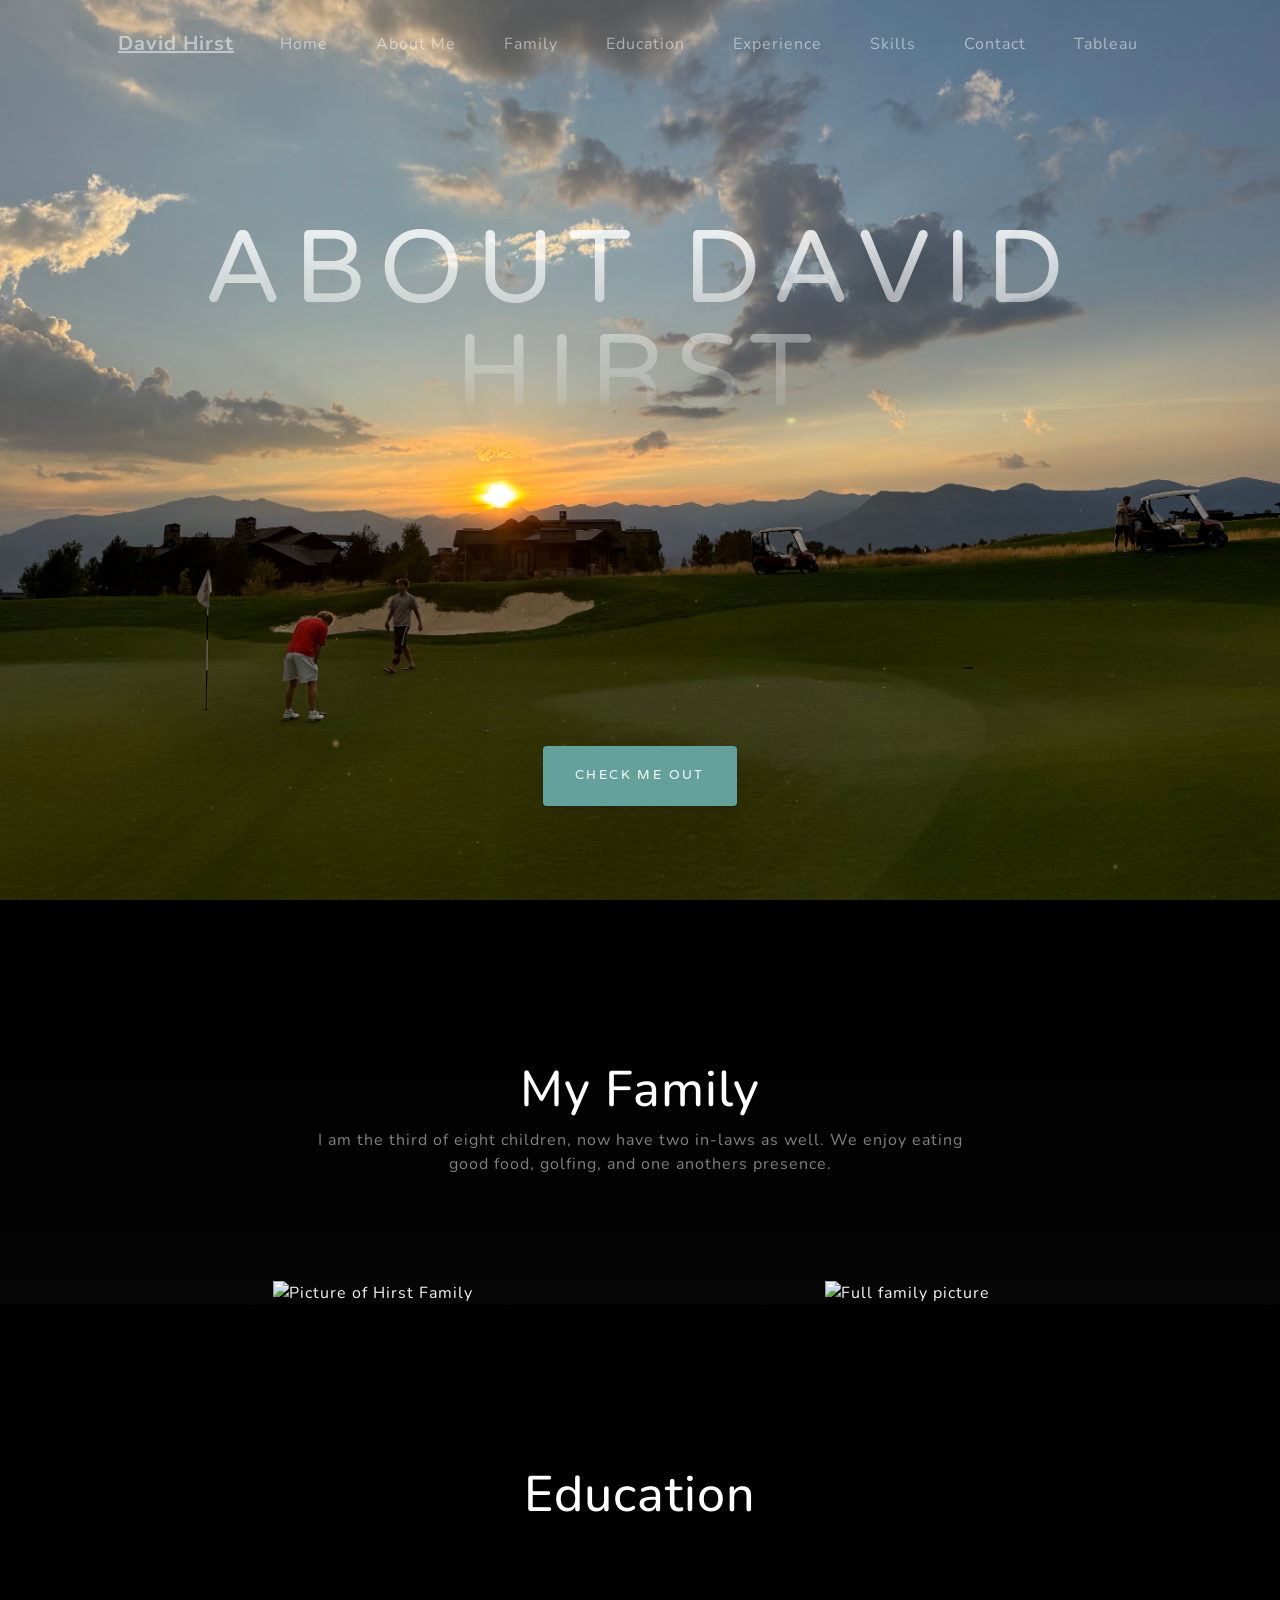
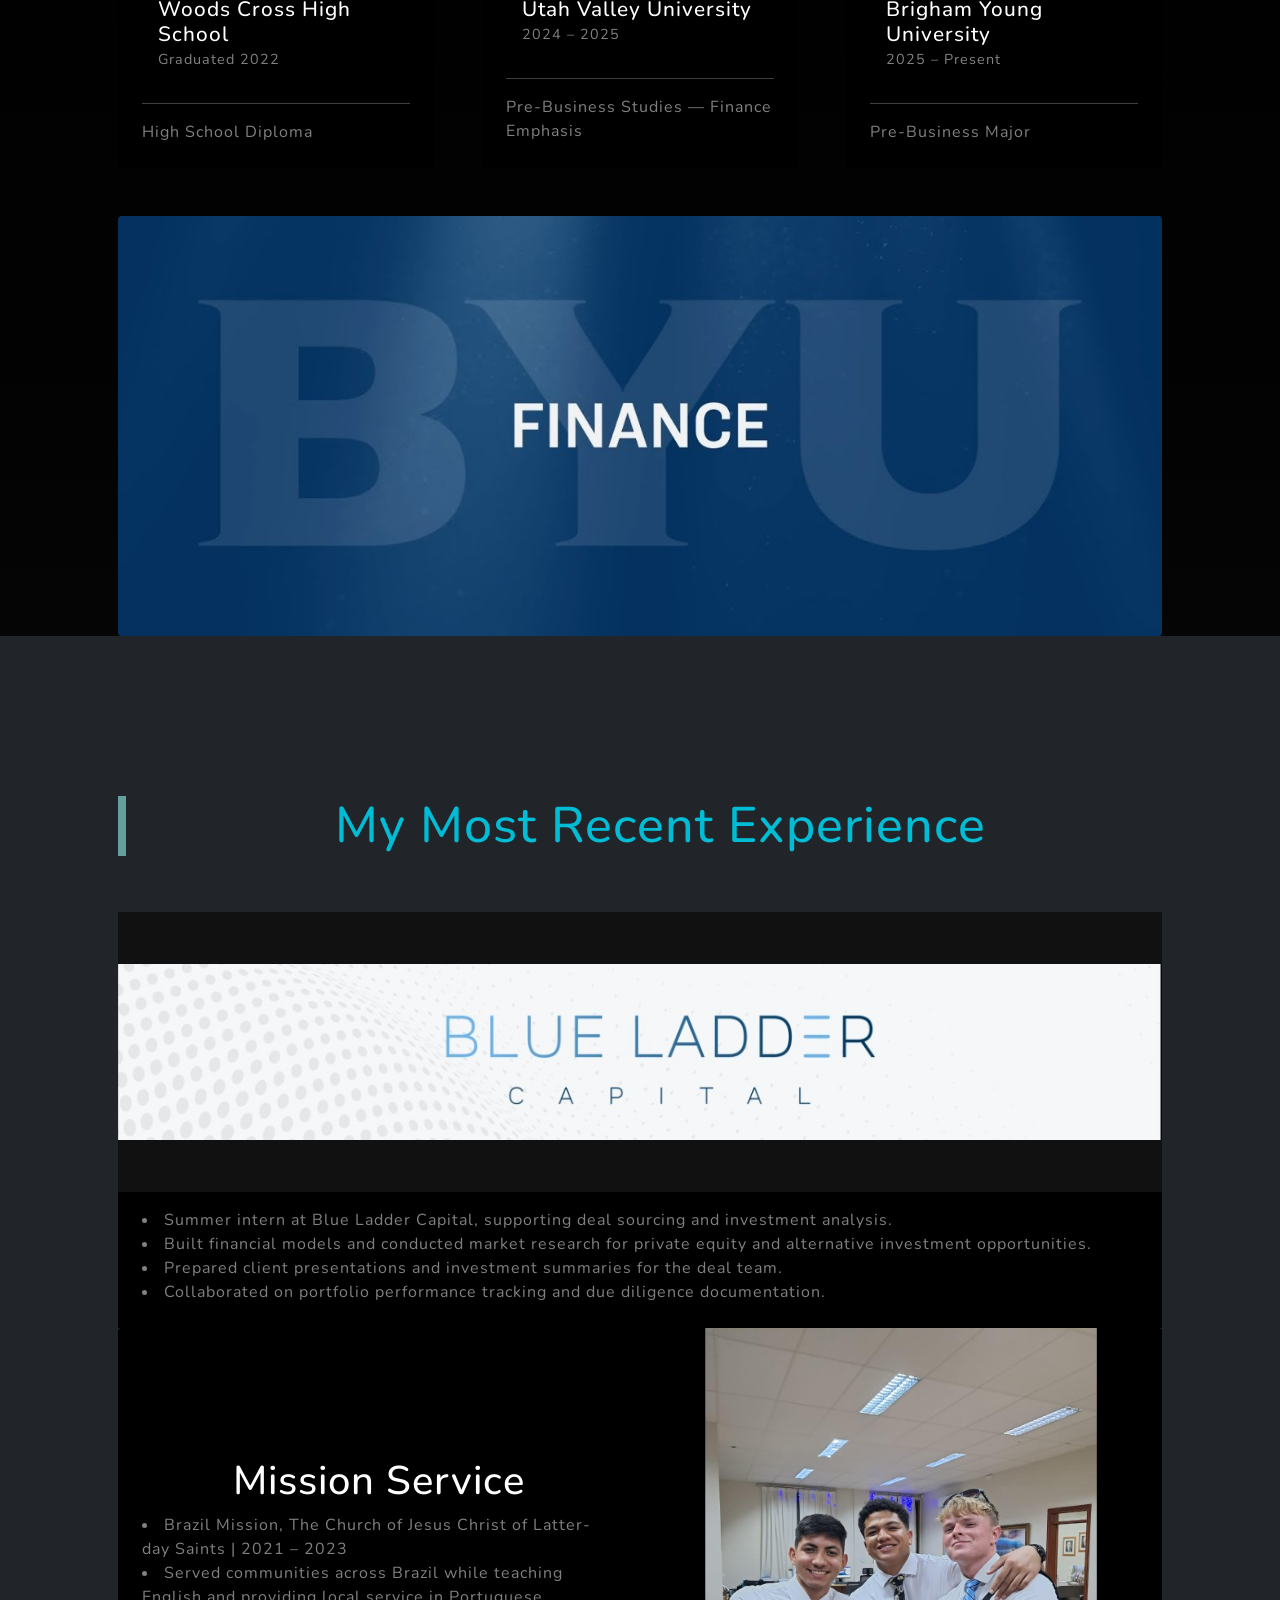
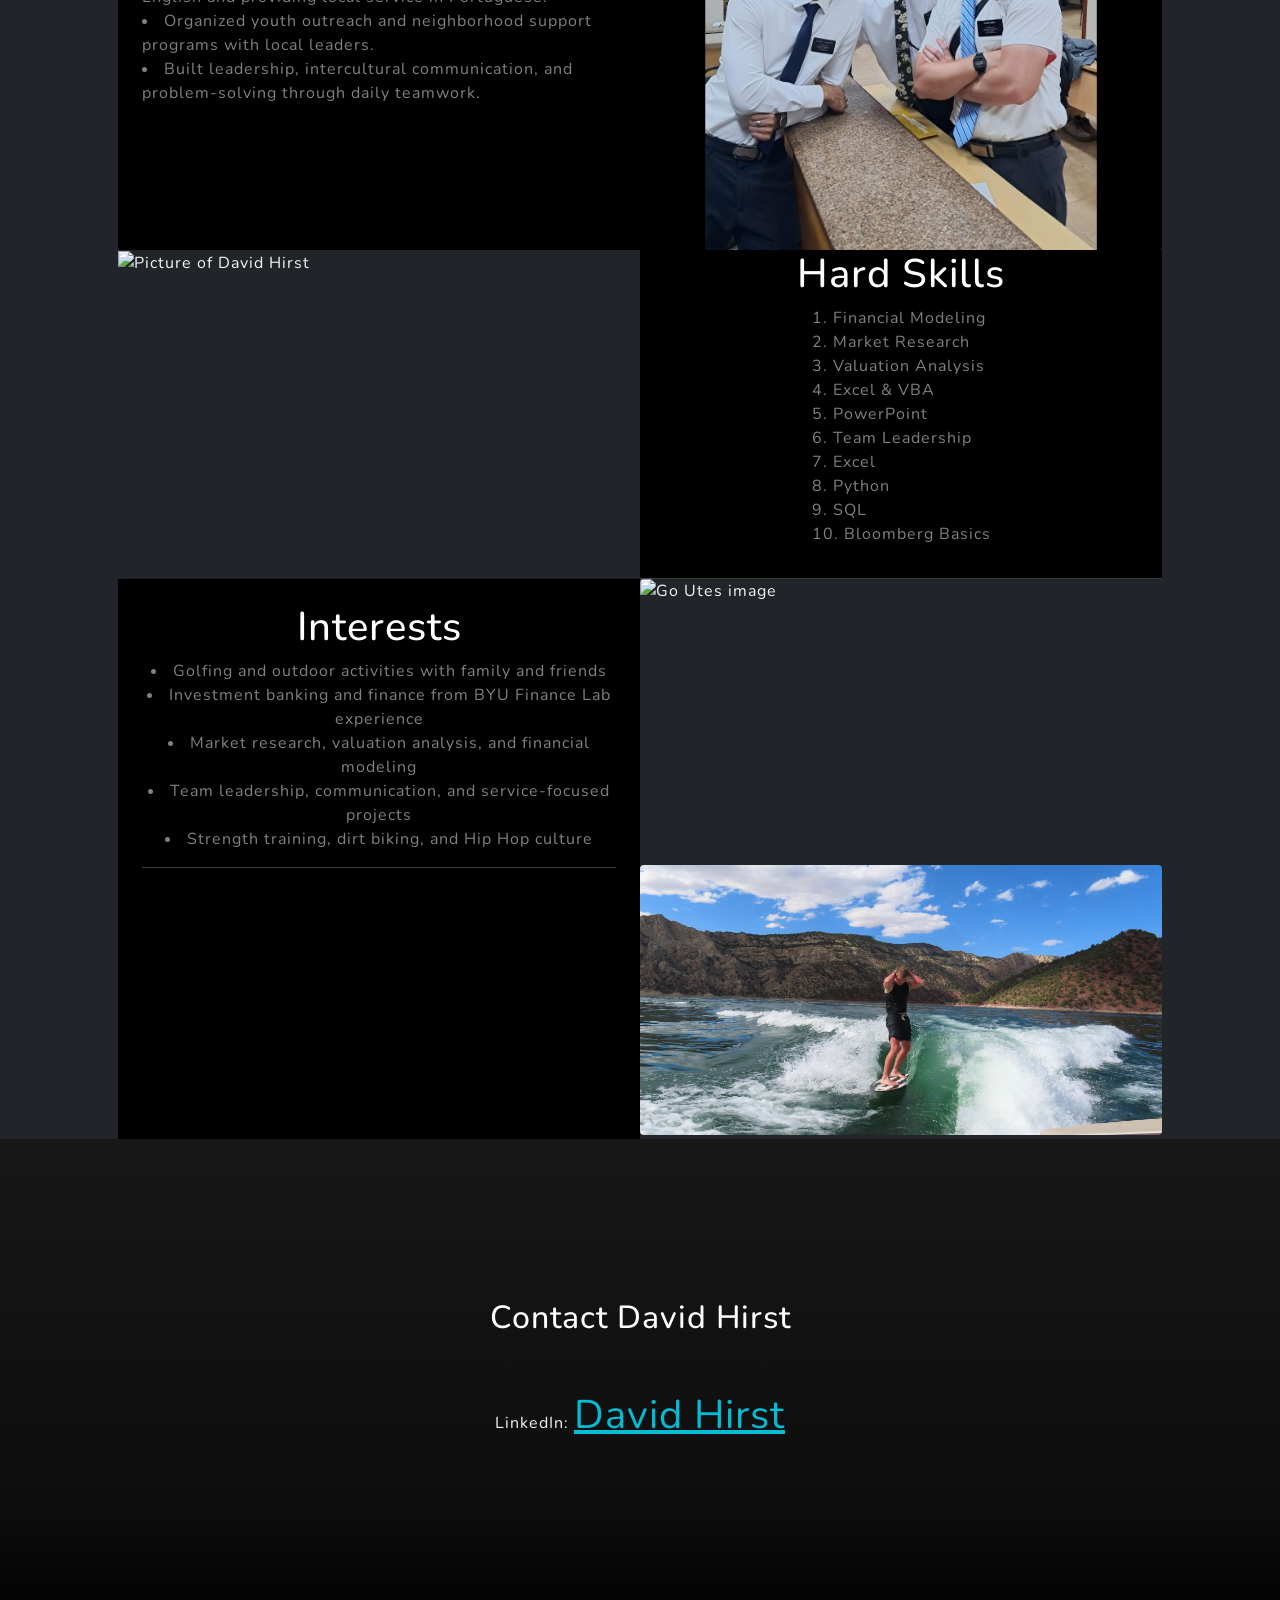
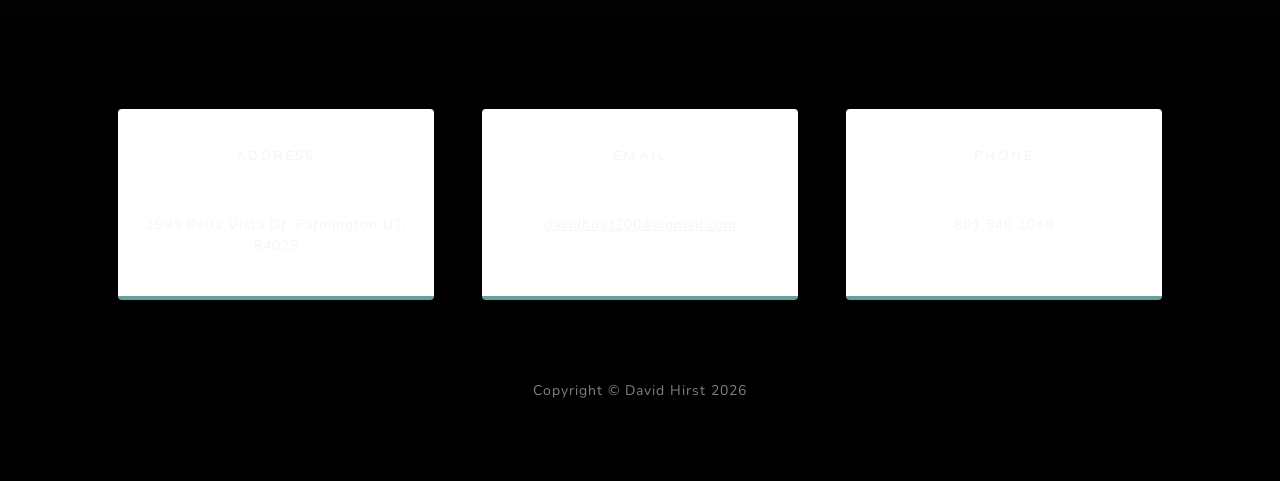
==== html/aboutme.html @ a711d941 "Remove BLC heading and tighten gap between image and text" ====
<!DOCTYPE html>
<!-- David Hirst 5:52 12/15/2023-->
<html lang="en">
    <head>
        <meta charset="utf-8" />
        <meta name="viewport" content="width=device-width, initial-scale=1, shrink-to-fit=no" />
        <meta name="description" content="" />
        <meta name="author" content="" />
        <title>David Hirst - About Me</title>
        <link rel="icon" type="image/x-icon" href="../assets/favicon.ico" />
        <!-- Font Awesome icons (free version)-->
        <script src="https://use.fontawesome.com/releases/v6.1.0/js/all.js" crossorigin="anonymous"></script>
        <!-- Google fonts-->
        <link href="https://fonts.googleapis.com/css?family=Varela+Round" rel="stylesheet" />
        <link href="https://fonts.googleapis.com/css?family=Nunito:200,200i,300,300i,400,400i,600,600i,700,700i,800,800i,900,900i" rel="stylesheet" />
        <!-- Core theme CSS (includes Bootstrap)-->
        <link href="../styles/styles.css" rel="stylesheet" />
        <link href="../styles/mystyles.css" rel="stylesheet">
    </head>
    <body id="page-top">
        <!-- Navigation-->
        <nav class="navbar navbar-expand-lg navbar-dark fixed-top" id="mainNav">
            <div class="container px-4 px-lg-5">
                <a class="navbar-brand linkedin" href="#page-top">David Hirst</a>
                <button class="navbar-toggler navbar-toggler-right" type="button" data-bs-toggle="collapse" data-bs-target="#navbarResponsive" aria-controls="navbarResponsive" aria-expanded="false" aria-label="Toggle navigation">
                    Menu
                    <i class="fas fa-bars"></i>
                </button>
                <div class="collapse navbar-collapse" id="navbarResponsive">
                    <ul class="navbar-nav ms-auto">
                        <li class="nav-item"><a class="nav-link" href="../index.html">Home</a></li>
                        <li class="nav-item"><a class="nav-link" href="#">About Me</a></li>
                        <li class="nav-item"><a class="nav-link" href="#fam">Family</a></li>
                        <li class="nav-item"><a class="nav-link" href="#edu">Education</a></li>
                        <li class="nav-item"><a class="nav-link" href="#exp">Experience</a></li>
                        <li class="nav-item"><a class="nav-link" href="#skills">Skills</a></li>
                        <li class="nav-item"><a class="nav-link" href="#signup">Contact</a></li>
                        <li class="nav-item"><a class="nav-link" href="tableau.html">Tableau</a></li>
                    </ul>
                </div>
            </div>
        </nav>
        <!-- Masthead-->
        <header class="masthead" style="background-image: url('../images/red ledges golf.jpeg')">
            <div class="container px-4 px-lg-5 d-flex h-100 align-items-center justify-content-center">
                <div class="d-flex justify-content-center">
                    <div class="text-center">
                        <p>&nbsp;</p><p>&nbsp;</p><p>&nbsp;</p>
                        <h1 class="mx-auto my-0 text-uppercase aboutmepadding">About David Hirst</h1>
                        <p>&nbsp;</p><p>&nbsp;</p><p>&nbsp;</p><p>&nbsp;</p><p>&nbsp;</p><p>&nbsp;</p><p>&nbsp;</p><p>&nbsp;</p>
                        <a class="btn btn-primary" href="#fam">Check Me Out</a>
                    </div>
                </div>
            </div>
        </header>


        <!-- About mt family a little-->

        
        <section class="about-section text-center" id="fam">
            <div class="container px-4 px-lg-5">
                <div class="row gx-4 gx-lg-5 justify-content-center">
                    <div class="col-lg-8">
                        <h2 class="text-white secthead">My Family</h2>
                        <p class="text-white-50">
                    I am the third of eight children, now have two in-laws as well. We enjoy eating good food, golfing, and one anothers presence.<br><br>
                        </p>
                    </div>
                </div>
                <div class="row justify-content-center">
                    <div class="col-md-5">
                        <img class="img-fluid" src="../images/family_pic.jpeg" alt="Picture of Hirst Family" />
                    </div>
                    <div class="col-md-1"></div> <!-- Space between -->
                    <div class="col-md-5">
                        <img class="img-fluid" src="../images/full_family_picture.jpeg" alt="Full family picture" />
                    </div>
                </div>
            </div>
        </section>
        
        <!-- Here I talk about education-->

        <section class="about-section" id="edu">
            <div class="container px-4 px-lg-5">
                <h2 class="text-white secthead text-center mb-5">Education</h2>
                <div class="row gx-4 gx-lg-5 align-items-stretch mb-5">
                    <!-- High School Card -->
                    <div class="col-md-4 mb-4 mb-md-0">
                        <div class="bg-black h-100 p-4 rounded d-flex flex-column">
                            <div class="d-flex align-items-center mb-3">
                                <i class="fas fa-graduation-cap fa-2x text-primary me-3"></i>
                                <div>
                                    <h5 class="text-white mb-0 skillhead" style="font-size:1.3rem;">Woods Cross High School</h5>
                                    <span class="text-white-50" style="font-size:0.9rem;">Graduated 2022</span>
                                </div>
                            </div>
                            <hr class="border-secondary">
                            <p class="text-white-50 mb-0">High School Diploma</p>
                        </div>
                    </div>
                    <!-- UVU Card -->
                    <div class="col-md-4 mb-4 mb-md-0">
                        <div class="bg-black h-100 p-4 rounded d-flex flex-column">
                            <div class="d-flex align-items-center mb-3">
                                <i class="fas fa-university fa-2x text-primary me-3"></i>
                                <div>
                                    <h5 class="text-white mb-0 skillhead" style="font-size:1.3rem;">Utah Valley University</h5>
                                    <span class="text-white-50" style="font-size:0.9rem;">2024 – 2025</span>
                                </div>
                            </div>
                            <hr class="border-secondary">
                            <p class="text-white-50 mb-0">Pre-Business Studies &mdash; Finance Emphasis</p>
                        </div>
                    </div>
                    <!-- BYU Card -->
                    <div class="col-md-4">
                        <div class="bg-black h-100 p-4 rounded d-flex flex-column">
                            <div class="d-flex align-items-center mb-3">
                                <i class="fas fa-university fa-2x text-primary me-3"></i>
                                <div>
                                    <h5 class="text-white mb-0 skillhead" style="font-size:1.3rem;">Brigham Young University</h5>
                                    <span class="text-white-50" style="font-size:0.9rem;">2025 – Present</span>
                                </div>
                            </div>
                            <hr class="border-secondary">
                            <p class="text-white-50 mb-0">Pre-Business Major</p>
                        </div>
                    </div>
                </div>
                <img class="img-fluid mx-auto d-block rounded" src="../images/byu_campus.jpg" style="max-height:420px; object-fit:cover; width:100%;" alt="David Hirst" />
            </div>
        </section>
        
        <!-- here i talk about experience-->
        
        <section class="projects-section bg-dark" id="exp" style="margin-bottom: 0; padding-bottom: 0;">
            <div class="container px-4 px-lg-5" style="padding-bottom: 0;">
                <!-- Featured Project Row-->
                <div class="row gx-0 mb-4 mb-lg-5">
                    <div class="col-lg-12">
                        <div class="featured-text text-lg-left">
                            <h4 class="text-center secthead">My Most Recent Experience</h4>
                        </div>
                    </div>
                </div>
                <!-- BLC Internship -->
                <div class="row gx-0 mb-0">
                    <div class="col-12">
                        <div class="bg-black overflow-hidden">
                            <img src="../images/blc_cover.jpg" alt="Blue Ladder Capital" style="width: 100%; height: 280px; object-fit: contain; background: #111; display: block;" />
                            <div class="px-4 pt-3 pb-4 text-center">
                                <ul class="text-white-50 text-start mb-0" style="list-style: disc inside; padding-left: 0;">
                                    <li>Summer intern at Blue Ladder Capital, supporting deal sourcing and investment analysis.</li>
                                    <li>Built financial models and conducted market research for private equity and alternative investment opportunities.</li>
                                    <li>Prepared client presentations and investment summaries for the deal team.</li>
                                    <li>Collaborated on portfolio performance tracking and due diligence documentation.</li>
                                </ul>
                            </div>
                        </div>
                    </div>
                </div>
                <!-- Mission Service -->
                <div class="row gx-0">
                    <div class="col-12">
                        <div class="bg-black rounded overflow-hidden">
                            <div class="row gx-0" style="min-height: 420px;">
                                <div class="col-lg-6 p-4 d-flex align-items-center">
                                    <div class="w-100 text-center">
                                        <h4 class="text-white skillhead text-center">Mission Service</h4>
                                        <ul class="text-white-50 text-start" style="list-style: disc inside; padding-left: 0;">
                                            <li>Brazil Mission, The Church of Jesus Christ of Latter-day Saints | 2021 – 2023</li>
                                            <li>Served communities across Brazil while teaching English and providing local service in Portuguese.</li>
                                            <li>Organized youth outreach and neighborhood support programs with local leaders.</li>
                                            <li>Built leadership, intercultural communication, and problem-solving through daily teamwork.</li>
                                        </ul>
                                    </div>
                                </div>
                                <div class="col-lg-6">
                                    <img src="../images/missionary.jpg" alt="Picture of David Hirst on his mission" style="width: 100%; height: 100%; min-height: 420px; object-fit: cover; display: block;" />
                                </div>
                            </div>
                        </div>
                    </div>
                </div>
            </div>
        </section>
                
        <!-- Here I talk about skills-->
                
         <section class="skills-section bg-dark mt-0" id="skills" style="margin-top: 0; padding-top: 0;">
            <div class="container px-4 px-lg-5" style="padding-top: 0;">
                <div class="row gx-0 mb-5 mb-lg-0 justify-content-center">
                    <div class="col-lg-6"><img class="img-fluid" src="../images/headshot.jpeg" alt="Picture of David Hirst" /></div>
                    <div class="col-lg-6">
                        <div class="bg-black  h-100 project">
                            <div class="d-flex h-100">
                                <div class="project-text w-100 my-auto text-center">
                                    <h4 class="text-white skillhead text-center">Hard Skills</h4>
                                        <ol class="text-white-50" style="display: inline-block; text-align: left; list-style-position: inside; padding-left: 0;">
                                            <li>Financial Modeling</li>
                                            <li>Market Research</li>
                                            <li>Valuation Analysis</li>
                                            <li>Excel & VBA</li>
                                            <li>PowerPoint</li>
                                            <li>Team Leadership</li>
                                            <li>Excel</li>
                                            <li>Python</li>
                                            <li>SQL</li>
                                            <li>Bloomberg Basics</li>
                                        </ol>
                                    <hr class="d-none d-lg-block mb-0 ms-0" />
                                </div>
                            </div>
                        </div>
                    </div>
                </div>
                <!-- Project Two Row-->
                <div class="row gx-0 justify-content-center align-items-center">
                    <div class="col-lg-6">
                        <div class="bg-black h-100 project p-4" style="min-height: 560px;">
                            <div class="project-text w-100 my-auto text-center">
                                <h4 class="text-white skillhead text-center">Interests</h4>
                                <ul class="text-white-50" style="list-style: disc inside; padding-left: 0;">
                                    <li>Golfing and outdoor activities with family and friends</li>
                                    <li>Investment banking and finance from BYU Finance Lab experience</li>
                                    <li>Market research, valuation analysis, and financial modeling</li>
                                    <li>Team leadership, communication, and service-focused projects</li>
                                    <li>Strength training, dirt biking, and Hip Hop culture</li>
                                </ul>
                                <hr class="d-none d-lg-block mb-0 me-0" />
                            </div>
                        </div>
                    </div>
                    <div class="col-lg-6">
                        <div class="d-flex flex-column gap-3" style="min-height: 560px;">
                            <img class="img-fluid rounded" src="../images/go utes.jpeg" alt="Go Utes image" style="width: 100%; height: 270px; object-fit: cover;" />
                            <img class="img-fluid rounded" src="../images/surfing.JPG" alt="Surfing" style="width: 100%; height: 270px; object-fit: cover;" />
                        </div>
                    </div>
                </div>
            </div>
        </section>
                
        <!-- This is where I have my contact info and LinkedIn hyperlink-->
                
        <section class="signup-section" id="signup">
            <div class="container px-4 px-lg-5">
                <div class="row gx-4 gx-lg-5">
                    <div class="col-md-10 col-lg-8 mx-auto text-center">
                        <i class="far fa-paper-plane fa-2x mb-2 text-white"></i>
                        <h2 class="text-white mb-5">Contact David Hirst</h2>
                        <!-- * * * * * * * * * * * * * * *-->
                        <!-- * * SB Forms Contact Form * *-->
                        <!-- * * * * * * * * * * * * * * *-->
                        <!-- This form is pre-integrated with SB Forms.-->
                        <!-- To make this form functional, sign up at-->
                        <!-- https://startbootstrap.com/solution/contact-forms-->
                        <!-- to get an API token!-->
                        <form class="form-signup" id="contactForm" data-sb-form-api-token="API_TOKEN">
                            <!-- Email address input-->
                            <div>
                                 <span class="bold">
                                    LinkedIn:
                                </span>
                                 <a target="_blank" href="https://www.linkedin.com/in/davidrhirst/" class="linkedin skillhead">David Hirst</a>
                                <br><br>
                            </div>
                            <div class="invalid-feedback mt-2" data-sb-feedback="emailAddress:required">An email is required.</div>
                            <div class="invalid-feedback mt-2" data-sb-feedback="emailAddress:email">Email is not valid.</div>
                            <!-- Submit success message-->
                            <!---->
                            <!-- This is what your users will see when the form-->
                            <!-- has successfully submitted-->
                            <div class="d-none" id="submitSuccessMessage">
                                <div class="text-center mb-3 mt-2 text-white">
                                    <div class="fw-bolder">Form submission successful!</div>
                                    To activate this form, sign up at
                                    <br />
                                    <a href="https://startbootstrap.com/solution/contact-forms">https://startbootstrap.com/solution/contact-forms</a>
                                </div>
                            </div>
                            <!-- Submit error message-->
                            <!---->
                            <!-- This is what your users will see when there is-->
                            <!-- an error submitting the form-->
                            <div class="d-none" id="submitErrorMessage"><div class="text-center text-danger mb-3 mt-2">Error sending message!</div></div>
                        </form>
                    </div>
                </div>
            </div>
        </section>
                
        <!-- Contact Information-->
                
        <section class="contact-section bg-black">
            <div class="container px-4 px-lg-5">
                <div class="row gx-4 gx-lg-5">
                    <div class="col-md-4 mb-3 mb-md-0">
                        <div class="card py-4 h-100">
                            <div class="card-body text-center">
                                <i class="fas fa-map-marked-alt text-primary mb-2"></i>
                                <h4 class="text-uppercase m-0">Address</h4>
                                <hr class="my-4 mx-auto" />
                                <div class="small linkongray">1993 Bella Vista Dr. Farmington UT, 84025</div>
                            </div>
                        </div>
                    </div>
                    <div class="col-md-4 mb-3 mb-md-0">
                        <div class="card py-4 h-100">
                            <div class="card-body text-center">
                                <i class="fas fa-envelope text-primary mb-2"></i>
                                <h4 class="text-uppercase m-0">Email</h4>
                                <hr class="my-4 mx-auto" />
                                <div class="small linkongray"><a href="mailto:davidhirst2004@gmail.com" class="linkongray">davidhirst2004@gmail.com</a></div>
                            </div>
                        </div>
                    </div>
                    <div class="col-md-4 mb-3 mb-md-0">
                        <div class="card py-4 h-100">
                            <div class="card-body text-center">
                                <i class="fas fa-mobile-alt text-primary mb-2"></i>
                                <h4 class="text-uppercase m-0">Phone</h4>
                                <hr class="my-4 mx-auto" />
                                <div class="small linkongray">801 540 1048</div>
                            </div>
                        </div>
                    </div>
                </div>
            </div>
        </section>
        <!-- Footer-->
        <footer class="footer bg-black small text-center text-white-50"><div class="container px-4 px-lg-5">Copyright &copy; David Hirst 2026</div></footer>
        <!-- Bootstrap core JS-->
        <script src="https://cdn.jsdelivr.net/npm/bootstrap@5.1.3/dist/js/bootstrap.bundle.min.js"></script>
        <!-- Core theme JS-->
        <script src="../js/scripts.js"></script>
        <!-- * * * * * * * * * * * * * * * * * * * * * * * * * * * * * * * * * * * * * * * *-->
        <!-- * *                               SB Forms JS                               * *-->
        <!-- * * Activate your form at https://startbootstrap.com/solution/contact-forms * *-->
        <!-- * * * * * * * * * * * * * * * * * * * * * * * * * * * * * * * * * * * * * * * *-->
        <script src="https://cdn.startbootstrap.com/sb-forms-latest.js"></script>
    </body>
</html>
---- styles/mystyles.css ----
body {
    font-family: 'Nunito', sans-serif;
    background-color: #1a1a1a;
    color: #f5f5f5;
}

.aboutmepadding {
    padding-top: 4px;
}

.edubackground  {
  padding-top: 5rem;
  background-color: #1a1a1a;
}

.blacktext {
  --bs-text-opacity: 1;
  color: #c8c8c8 !important;
  font-size: 1.1rem;
  line-height: 1.9;
  letter-spacing: 0.01em;
  max-width: 680px;
  margin: 0 auto 0.75rem auto;
}

.linkedin {
  color: #00bcd4;
  text-decoration: underline;
}

.linkongray {
    color: #f5f5f5;
}

.livelife {
    font-family: 'Varela Round', sans-serif;
    font-size: 2.8rem;
    font-weight: 400;
    letter-spacing: 0.05em;
    color: #00bcd4;
    margin-bottom: 1.2rem;
}

.secthead {
    font-family: 'Nunito', sans-serif;
    font-size: 50px;
    color: #00bcd4;
}

.skillhead {
    font-family: 'Nunito', sans-serif;
    font-size: 40px;
    color: #00bcd4;
}

.edutext {
    font-family: 'Nunito', sans-serif;
    font-size: 20px;
}
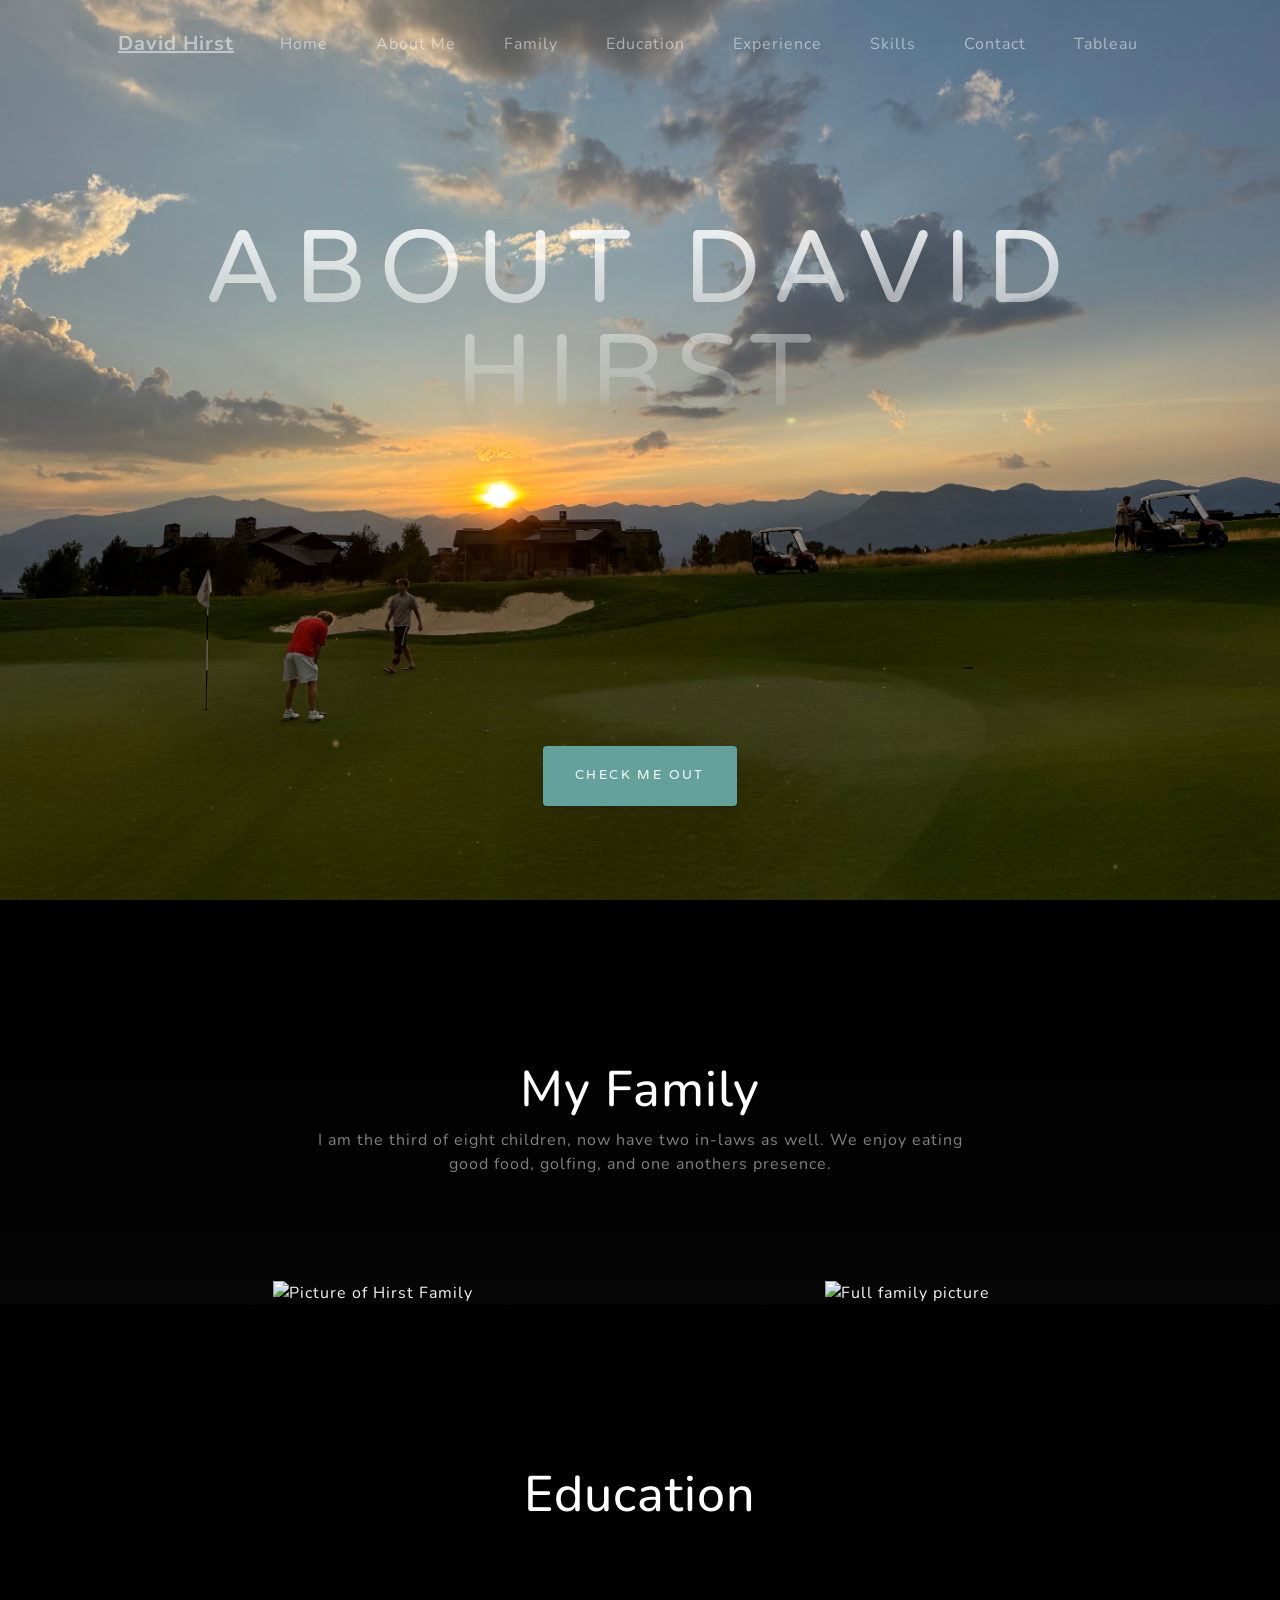
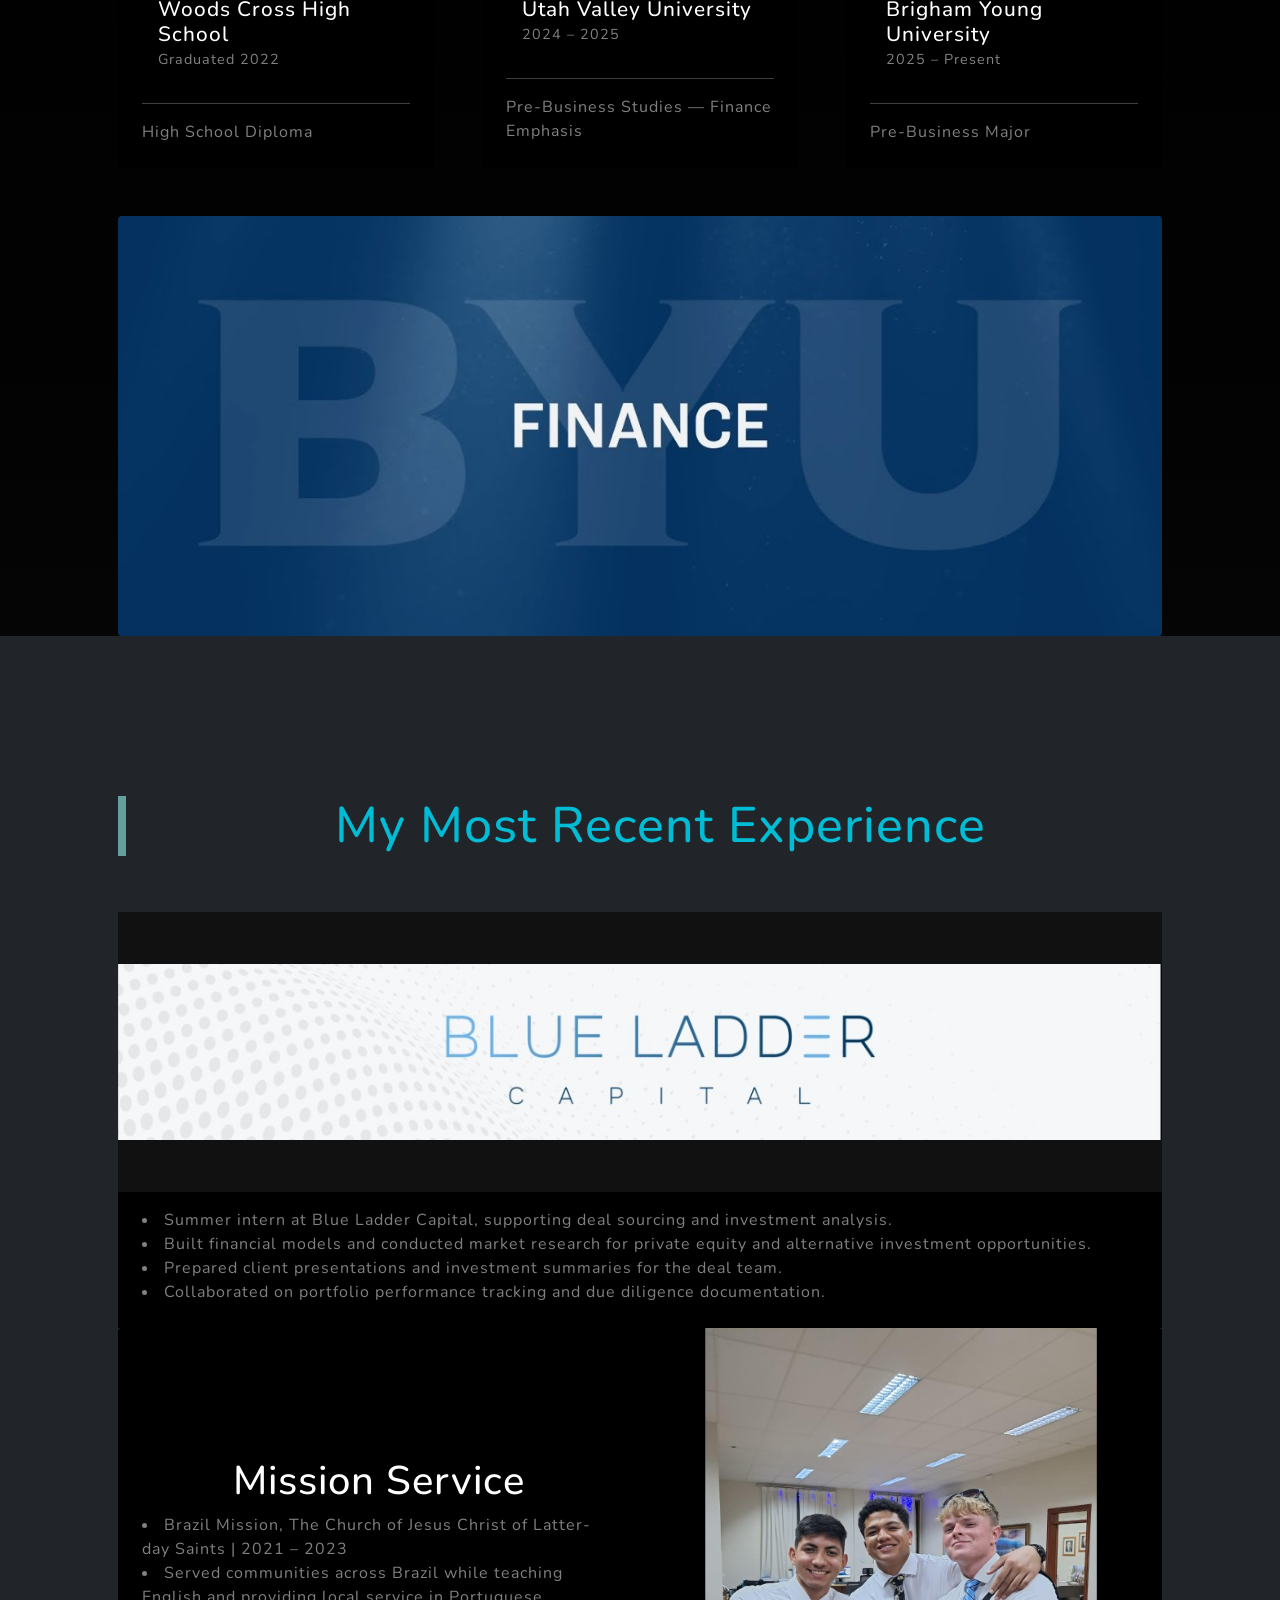
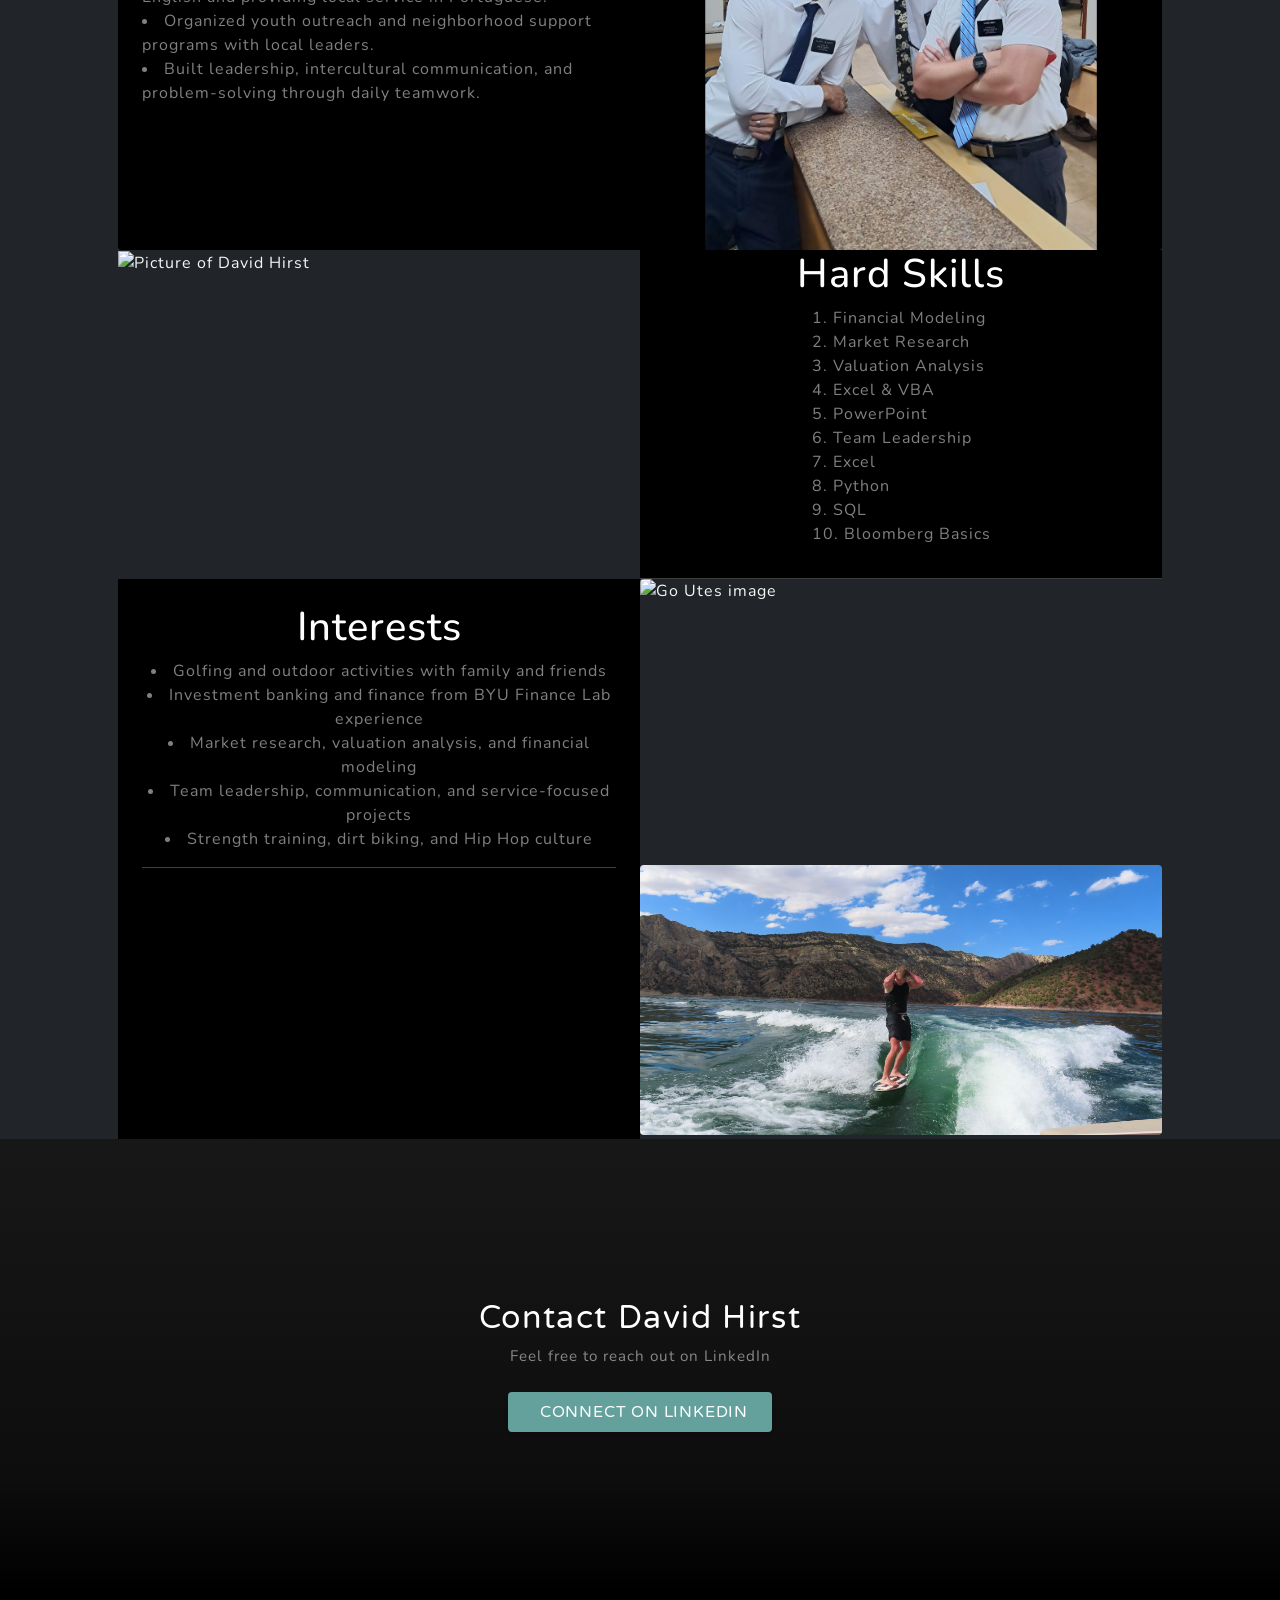
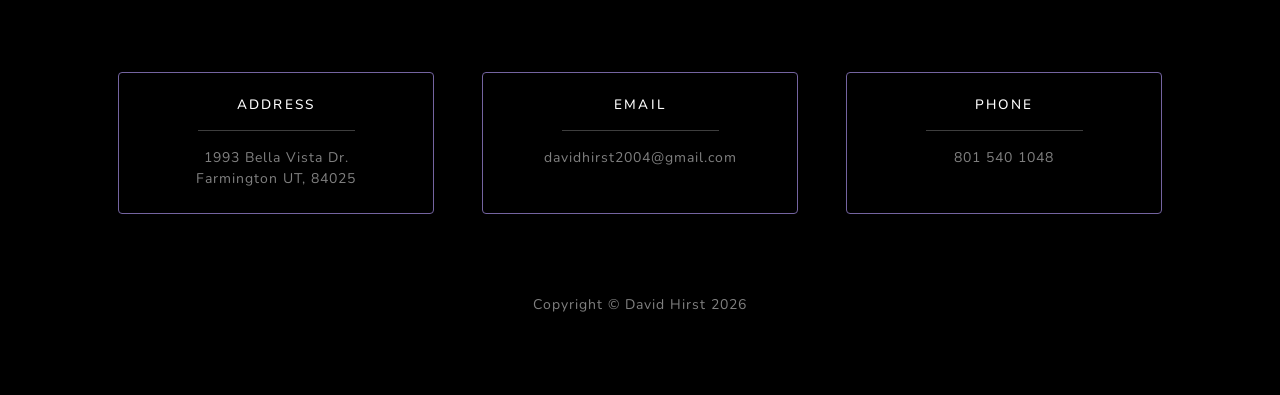
==== commit 5c62bc4e: "Redesign contact section with dark cards and modern LinkedIn button" ====
--- a/html/aboutme.html
+++ b/html/aboutme.html
@@ -249,81 +249,49 @@
             <div class="container px-4 px-lg-5">
                 <div class="row gx-4 gx-lg-5">
                     <div class="col-md-10 col-lg-8 mx-auto text-center">
-                        <i class="far fa-paper-plane fa-2x mb-2 text-white"></i>
-                        <h2 class="text-white mb-5">Contact David Hirst</h2>
-                        <!-- * * * * * * * * * * * * * * *-->
-                        <!-- * * SB Forms Contact Form * *-->
-                        <!-- * * * * * * * * * * * * * * *-->
-                        <!-- This form is pre-integrated with SB Forms.-->
-                        <!-- To make this form functional, sign up at-->
-                        <!-- https://startbootstrap.com/solution/contact-forms-->
-                        <!-- to get an API token!-->
-                        <form class="form-signup" id="contactForm" data-sb-form-api-token="API_TOKEN">
-                            <!-- Email address input-->
-                            <div>
-                                 <span class="bold">
-                                    LinkedIn:
-                                </span>
-                                 <a target="_blank" href="https://www.linkedin.com/in/davidrhirst/" class="linkedin skillhead">David Hirst</a>
-                                <br><br>
-                            </div>
-                            <div class="invalid-feedback mt-2" data-sb-feedback="emailAddress:required">An email is required.</div>
-                            <div class="invalid-feedback mt-2" data-sb-feedback="emailAddress:email">Email is not valid.</div>
-                            <!-- Submit success message-->
-                            <!---->
-                            <!-- This is what your users will see when the form-->
-                            <!-- has successfully submitted-->
-                            <div class="d-none" id="submitSuccessMessage">
-                                <div class="text-center mb-3 mt-2 text-white">
-                                    <div class="fw-bolder">Form submission successful!</div>
-                                    To activate this form, sign up at
-                                    <br />
-                                    <a href="https://startbootstrap.com/solution/contact-forms">https://startbootstrap.com/solution/contact-forms</a>
-                                </div>
-                            </div>
-                            <!-- Submit error message-->
-                            <!---->
-                            <!-- This is what your users will see when there is-->
-                            <!-- an error submitting the form-->
-                            <div class="d-none" id="submitErrorMessage"><div class="text-center text-danger mb-3 mt-2">Error sending message!</div></div>
-                        </form>
-                    </div>
-                </div>
-            </div>
-        </section>
-                
+                        <i class="far fa-paper-plane fa-2x mb-3 text-white"></i>
+                        <h2 class="text-white mb-2" style="font-family: 'Varela Round', sans-serif; letter-spacing: 0.05em;">Contact David Hirst</h2>
+                        <p class="text-white-50 mb-4" style="font-size: 0.95rem;">Feel free to reach out on LinkedIn</p>
+                        <a target="_blank" href="https://www.linkedin.com/in/davidrhirst/" class="btn btn-primary px-4 py-2" style="font-size: 1rem; letter-spacing: 0.05em;">
+                            <i class="fab fa-linkedin me-2"></i>Connect on LinkedIn
+                        </a>
+                    </div>
+                </div>
+            </div>
+        </section>
+
         <!-- Contact Information-->
-                
+
         <section class="contact-section bg-black">
             <div class="container px-4 px-lg-5">
                 <div class="row gx-4 gx-lg-5">
                     <div class="col-md-4 mb-3 mb-md-0">
-                        <div class="card py-4 h-100">
-                            <div class="card-body text-center">
+                        <div class="bg-black border border-secondary rounded py-4 h-100">
+                            <div class="text-center">
                                 <i class="fas fa-map-marked-alt text-primary mb-2"></i>
-                                <h4 class="text-uppercase m-0">Address</h4>
-                                <hr class="my-4 mx-auto" />
-                                <div class="small linkongray">1993 Bella Vista Dr. Farmington UT, 84025</div>
+                                <h4 class="text-white text-uppercase m-0" style="font-size: 0.85rem; letter-spacing: 0.15em;">Address</h4>
+                                <hr class="border-secondary my-3 mx-auto" style="width: 50%;" />
+                                <div class="small text-white-50">1993 Bella Vista Dr.<br>Farmington UT, 84025</div>
                             </div>
                         </div>
                     </div>
                     <div class="col-md-4 mb-3 mb-md-0">
-                        <div class="card py-4 h-100">
-                            <div class="card-body text-center">
+                        <div class="bg-black border border-secondary rounded py-4 h-100">
+                            <div class="text-center">
                                 <i class="fas fa-envelope text-primary mb-2"></i>
-                                <h4 class="text-uppercase m-0">Email</h4>
-                                <hr class="my-4 mx-auto" />
-                                <div class="small linkongray"><a href="mailto:davidhirst2004@gmail.com" class="linkongray">davidhirst2004@gmail.com</a></div>
+                                <h4 class="text-white text-uppercase m-0" style="font-size: 0.85rem; letter-spacing: 0.15em;">Email</h4>
+                                <hr class="border-secondary my-3 mx-auto" style="width: 50%;" />
+                                <div class="small"><a href="mailto:davidhirst2004@gmail.com" class="text-white-50" style="text-decoration: none;">davidhirst2004@gmail.com</a></div>
                             </div>
                         </div>
                     </div>
                     <div class="col-md-4 mb-3 mb-md-0">
-                        <div class="card py-4 h-100">
-                            <div class="card-body text-center">
+                        <div class="bg-black border border-secondary rounded py-4 h-100">
+                            <div class="text-center">
                                 <i class="fas fa-mobile-alt text-primary mb-2"></i>
-                                <h4 class="text-uppercase m-0">Phone</h4>
-                                <hr class="my-4 mx-auto" />
-                                <div class="small linkongray">801 540 1048</div>
+                                <h4 class="text-white text-uppercase m-0" style="font-size: 0.85rem; letter-spacing: 0.15em;">Phone</h4>
+                                <hr class="border-secondary my-3 mx-auto" style="width: 50%;" />
+                                <div class="small text-white-50">801 540 1048</div>
                             </div>
                         </div>
                     </div>
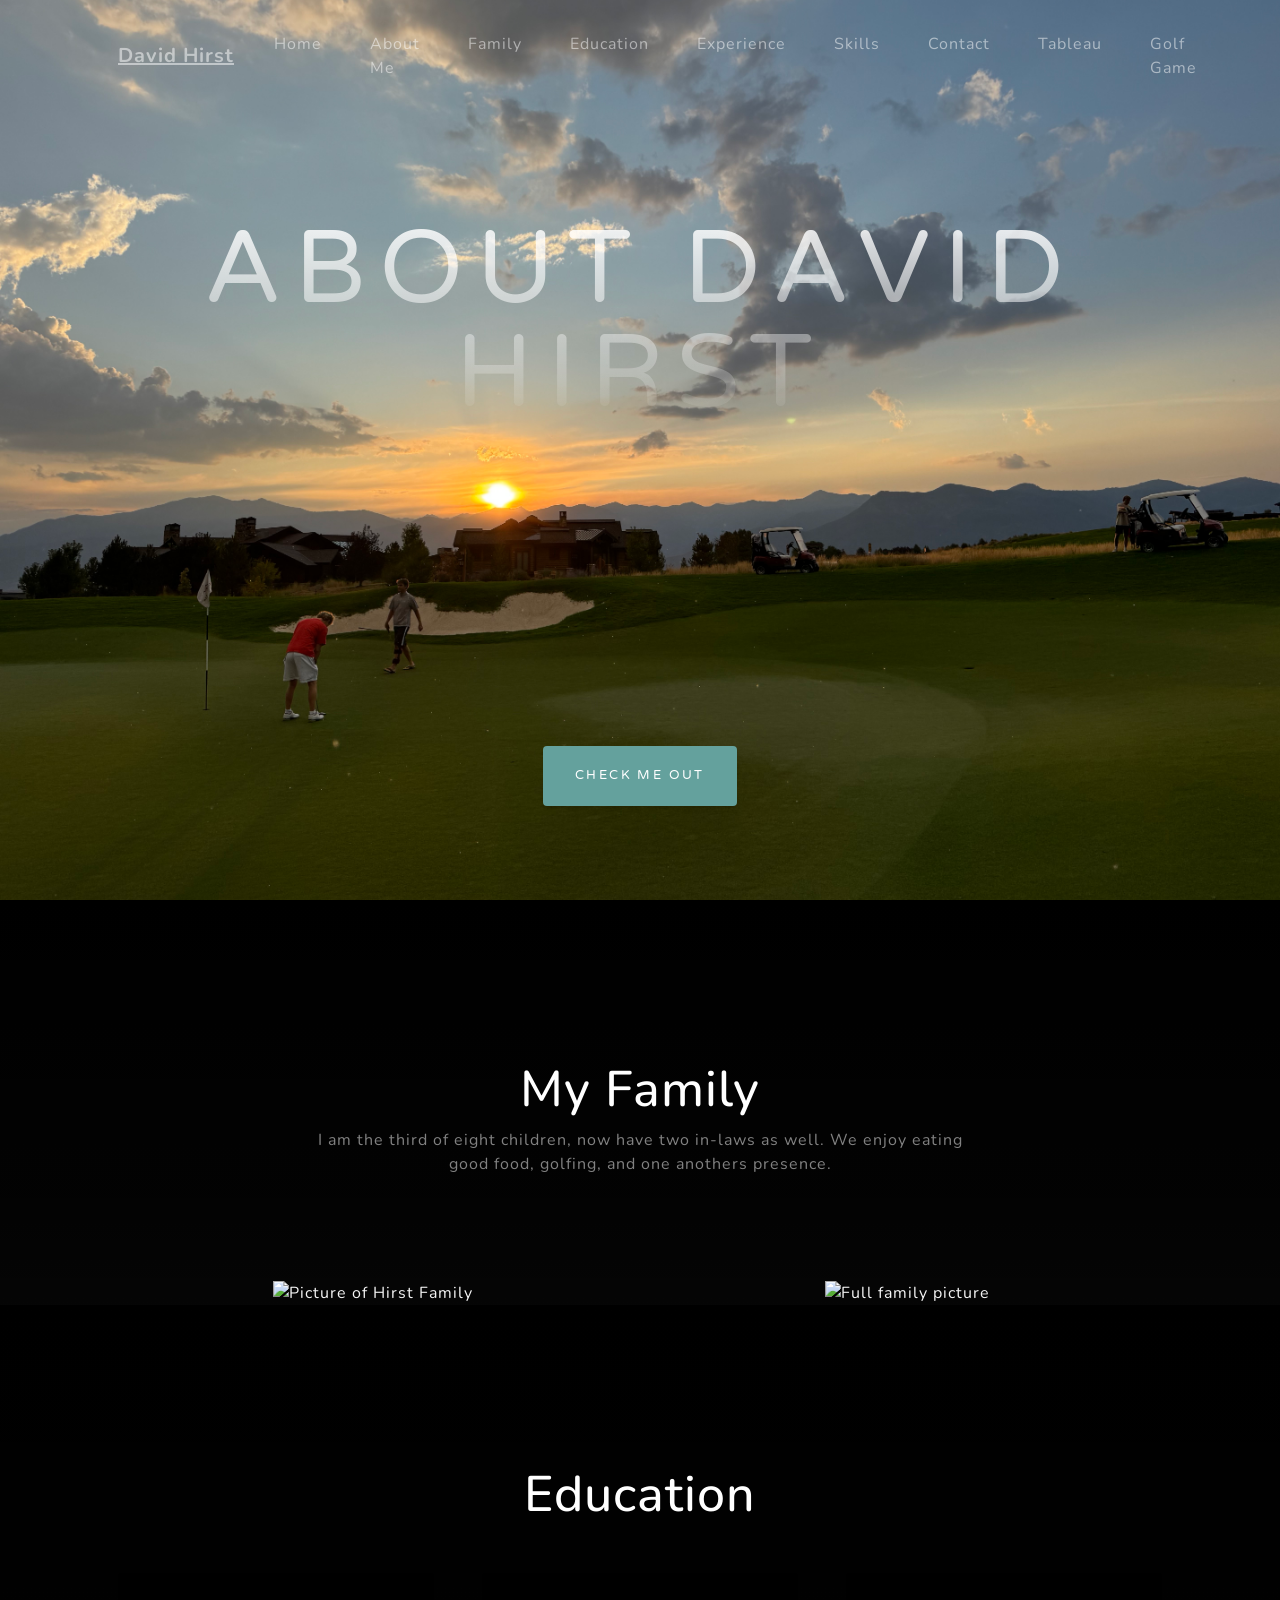
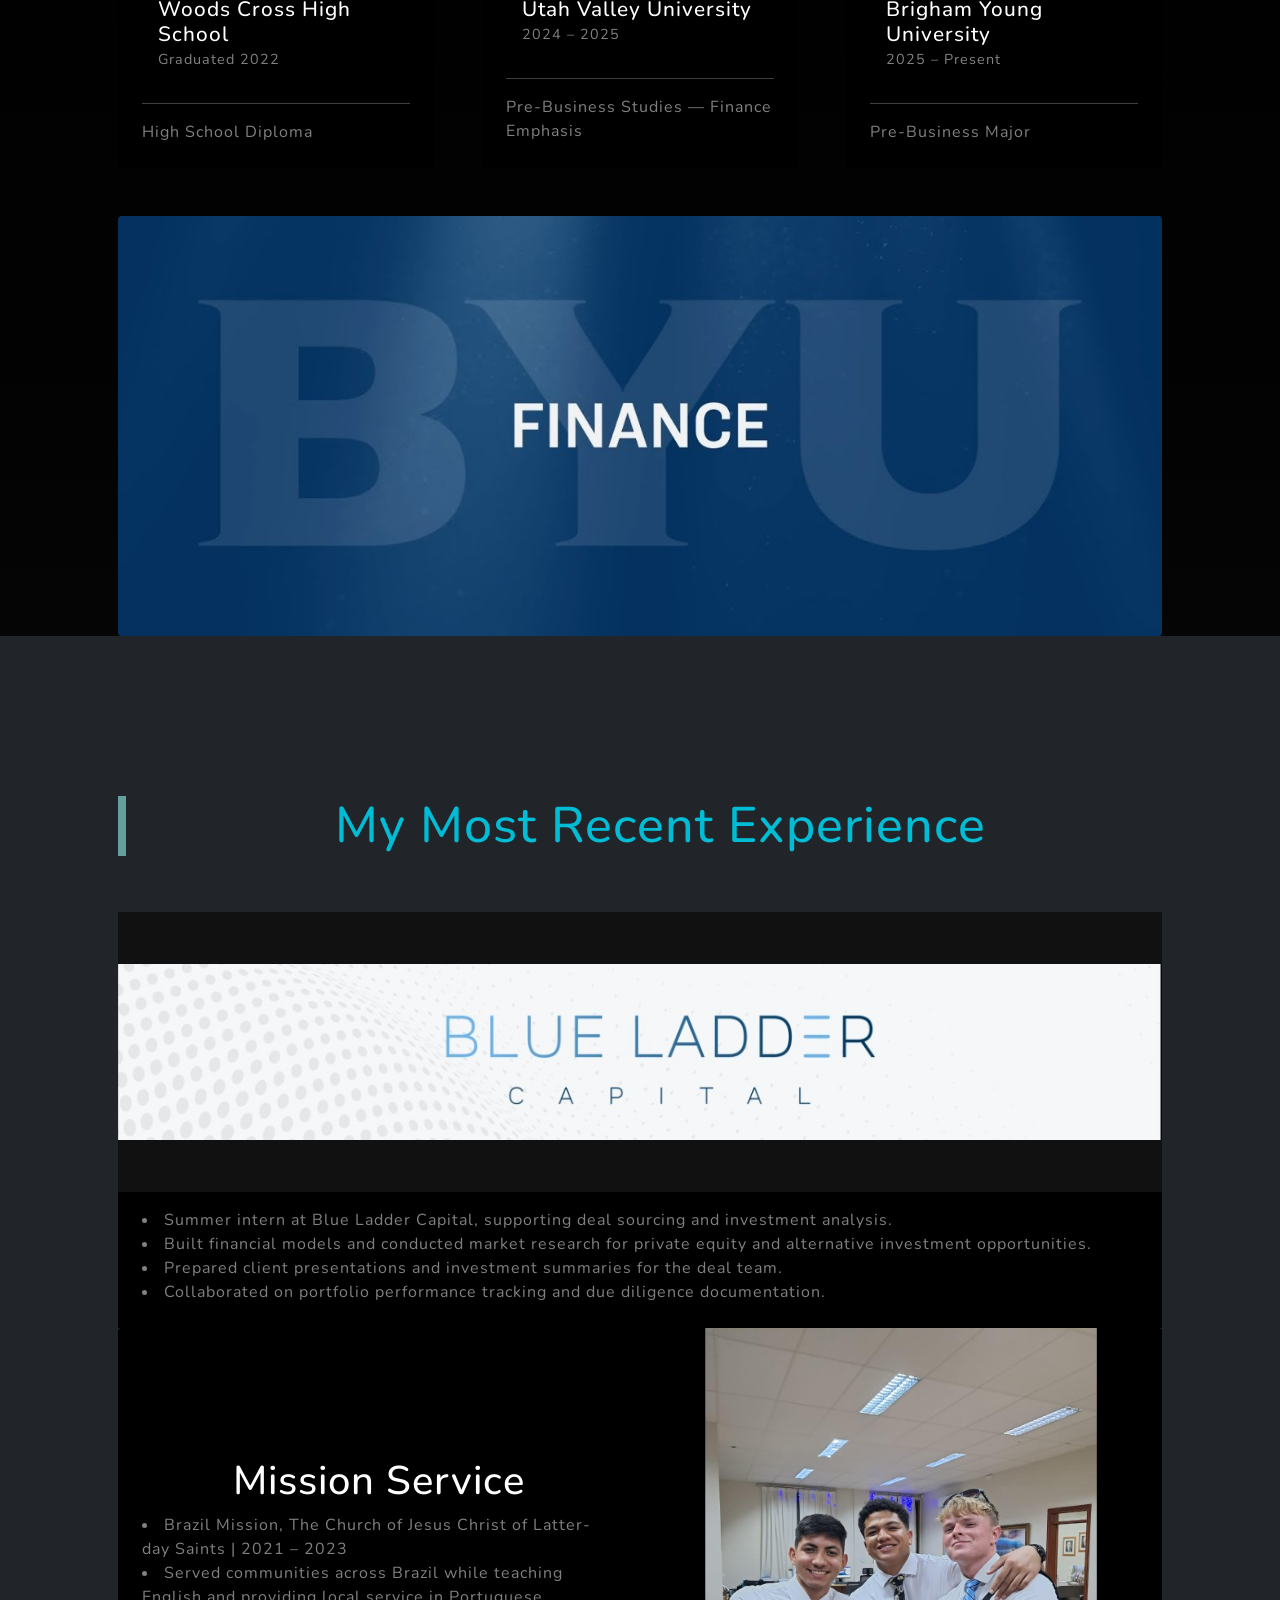
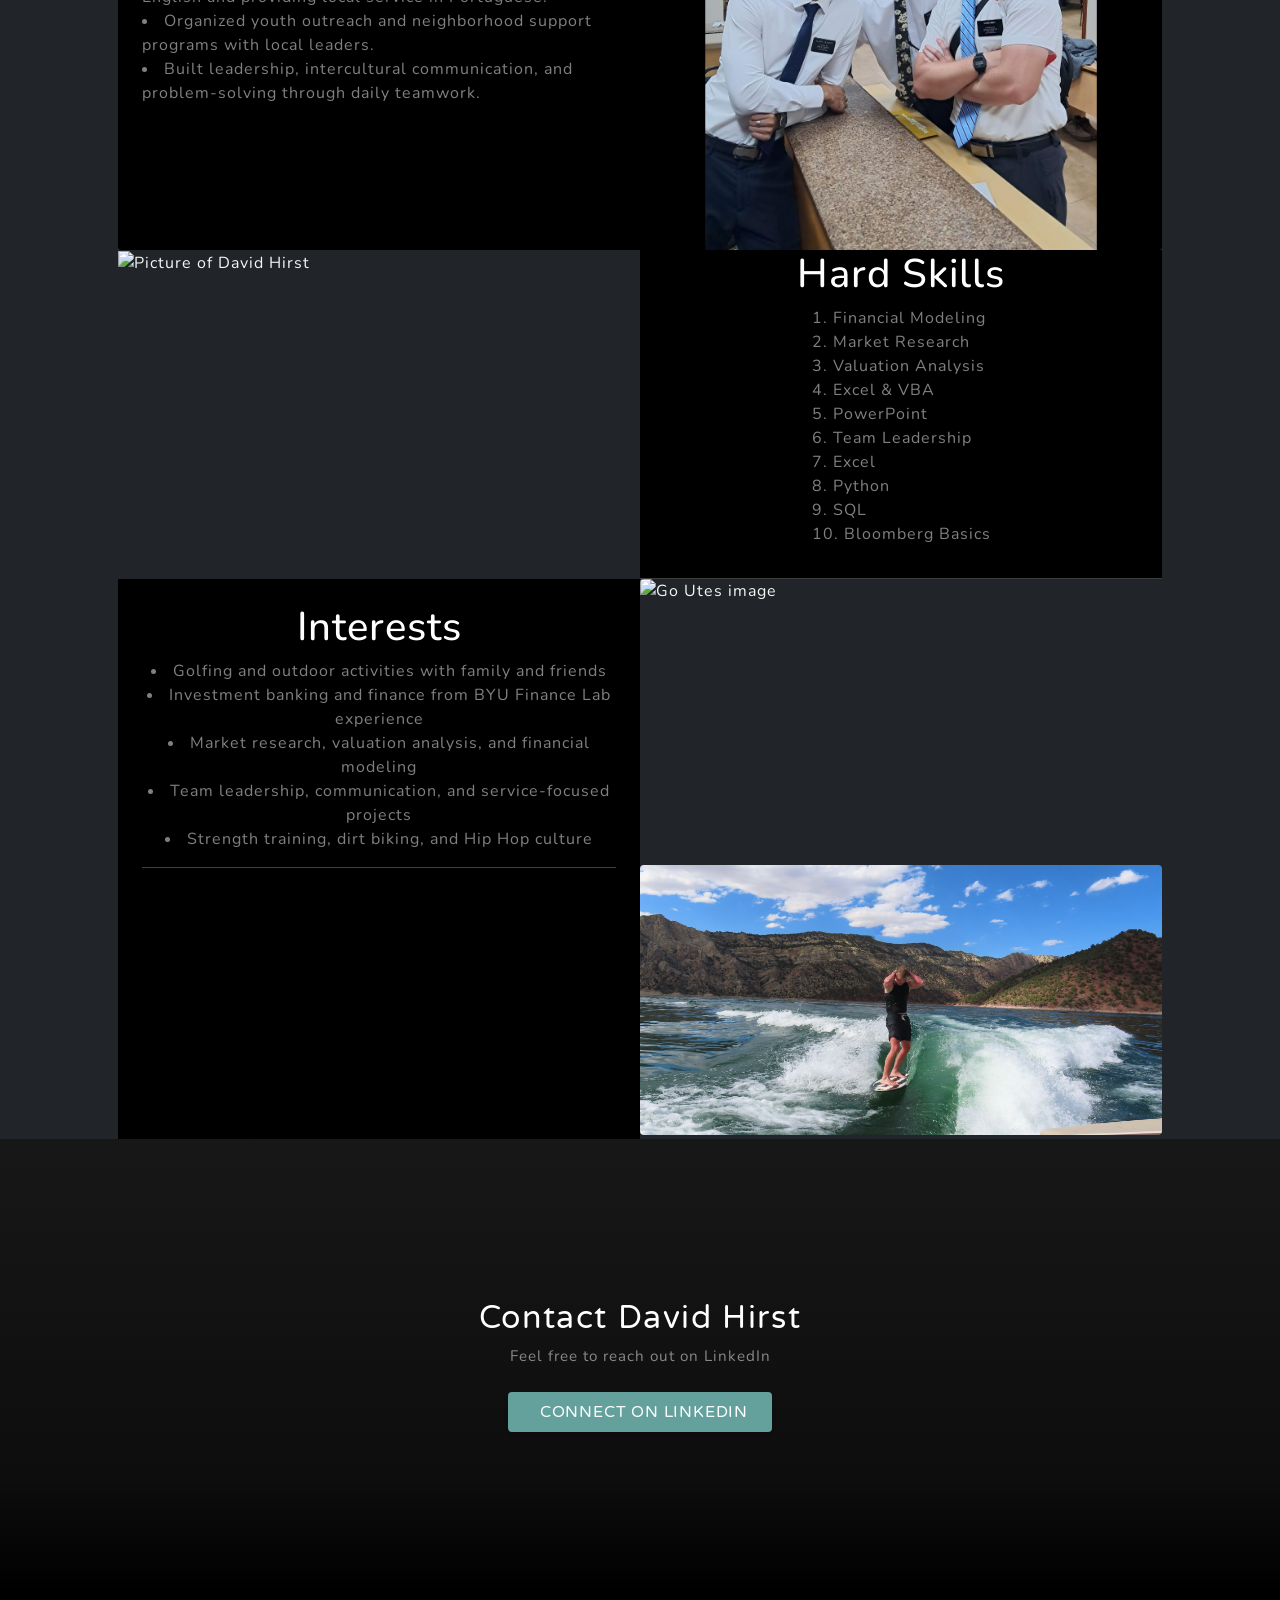
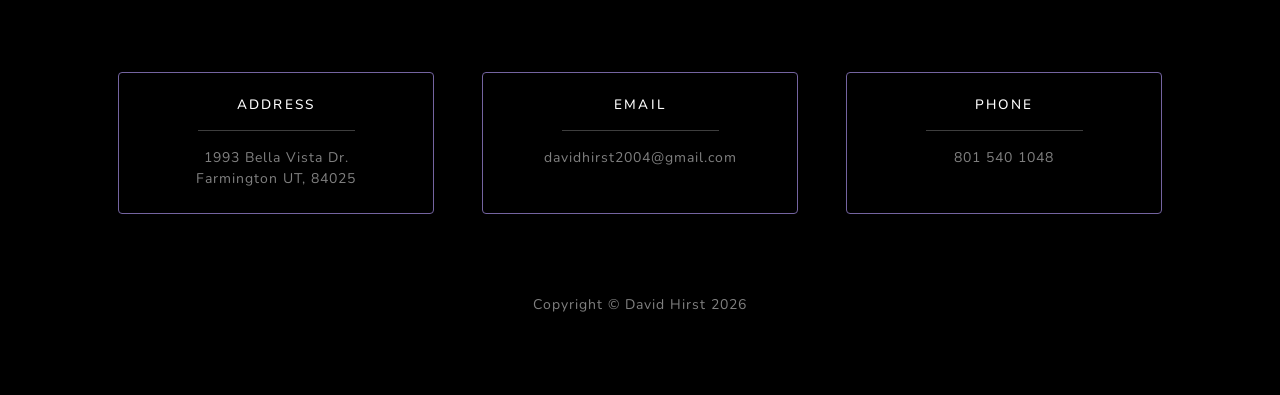
==== commit 29b91597: "Add Golf Game link to navbar on all pages" ====
--- a/html/aboutme.html
+++ b/html/aboutme.html
@@ -36,6 +36,7 @@
                         <li class="nav-item"><a class="nav-link" href="#skills">Skills</a></li>
                         <li class="nav-item"><a class="nav-link" href="#signup">Contact</a></li>
                         <li class="nav-item"><a class="nav-link" href="tableau.html">Tableau</a></li>
+                        <li class="nav-item"><a class="nav-link" href="app.html">Golf Game</a></li>
                     </ul>
                 </div>
             </div>
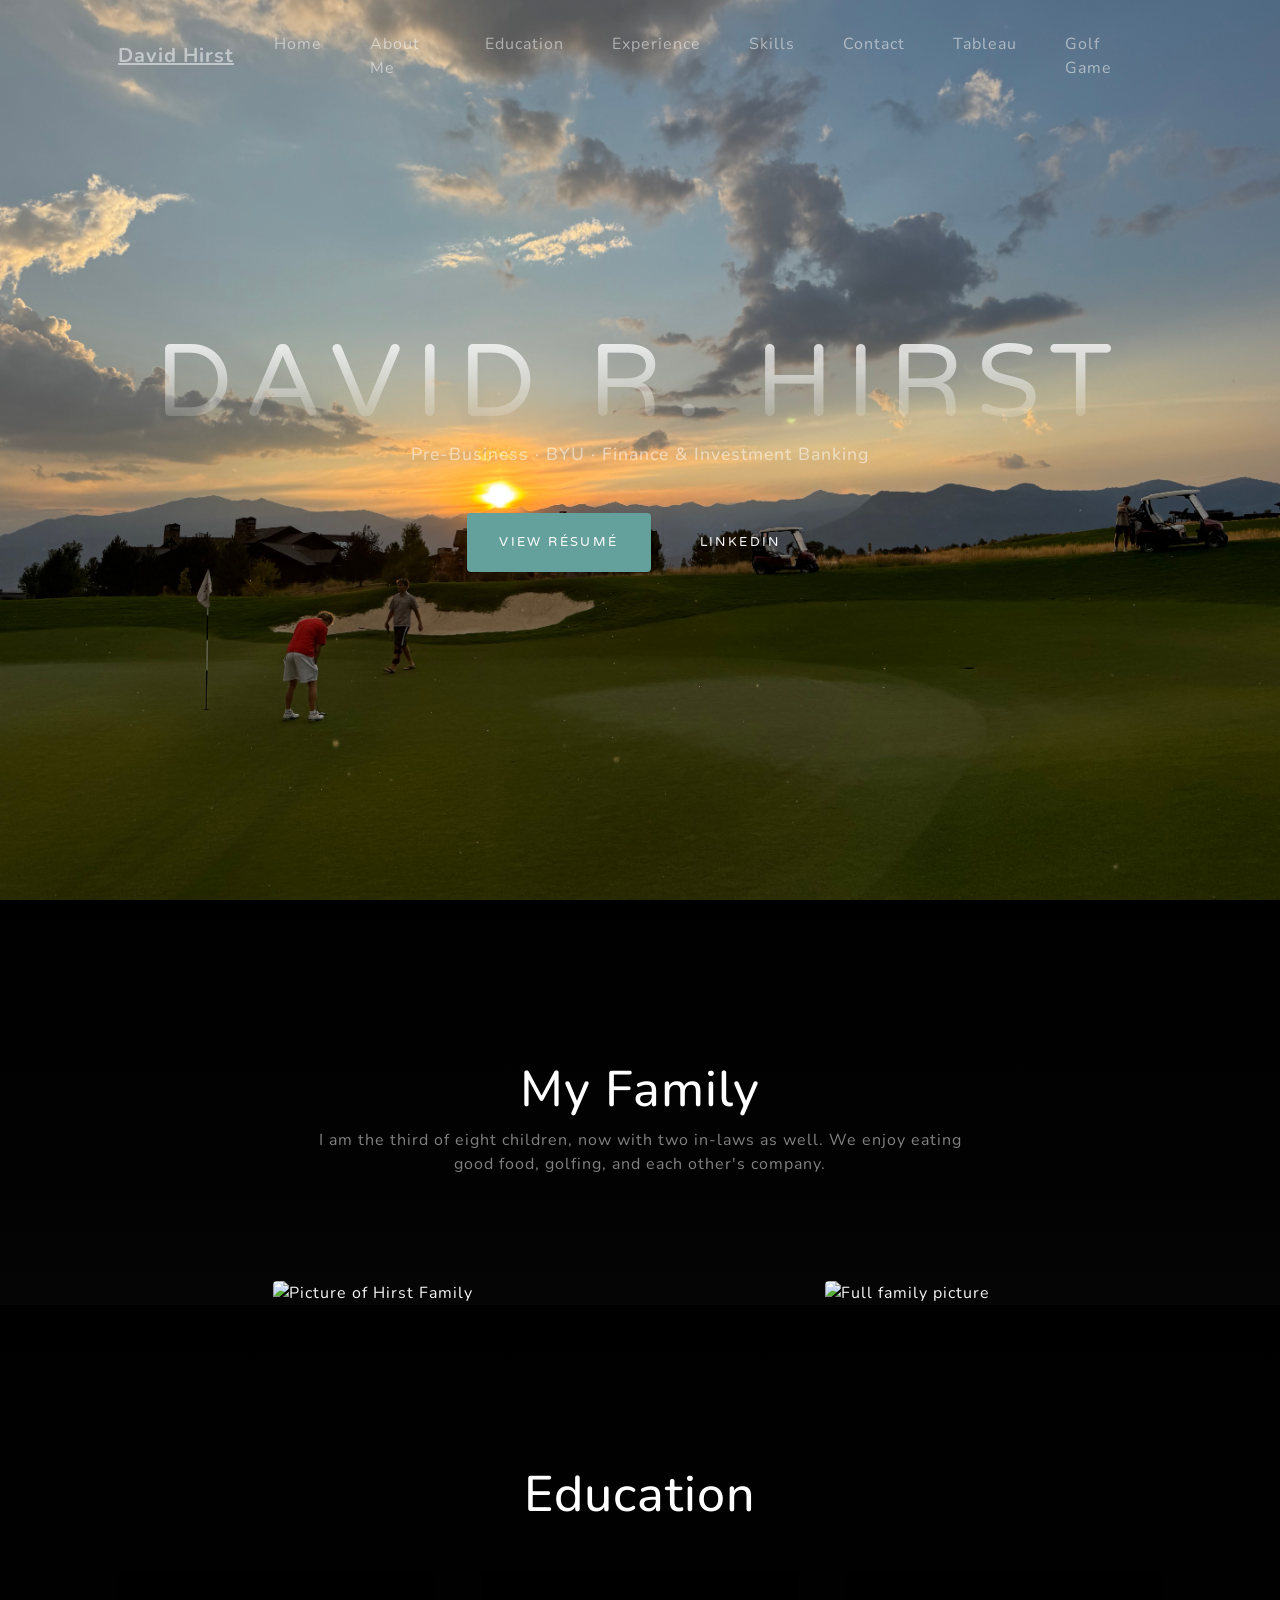
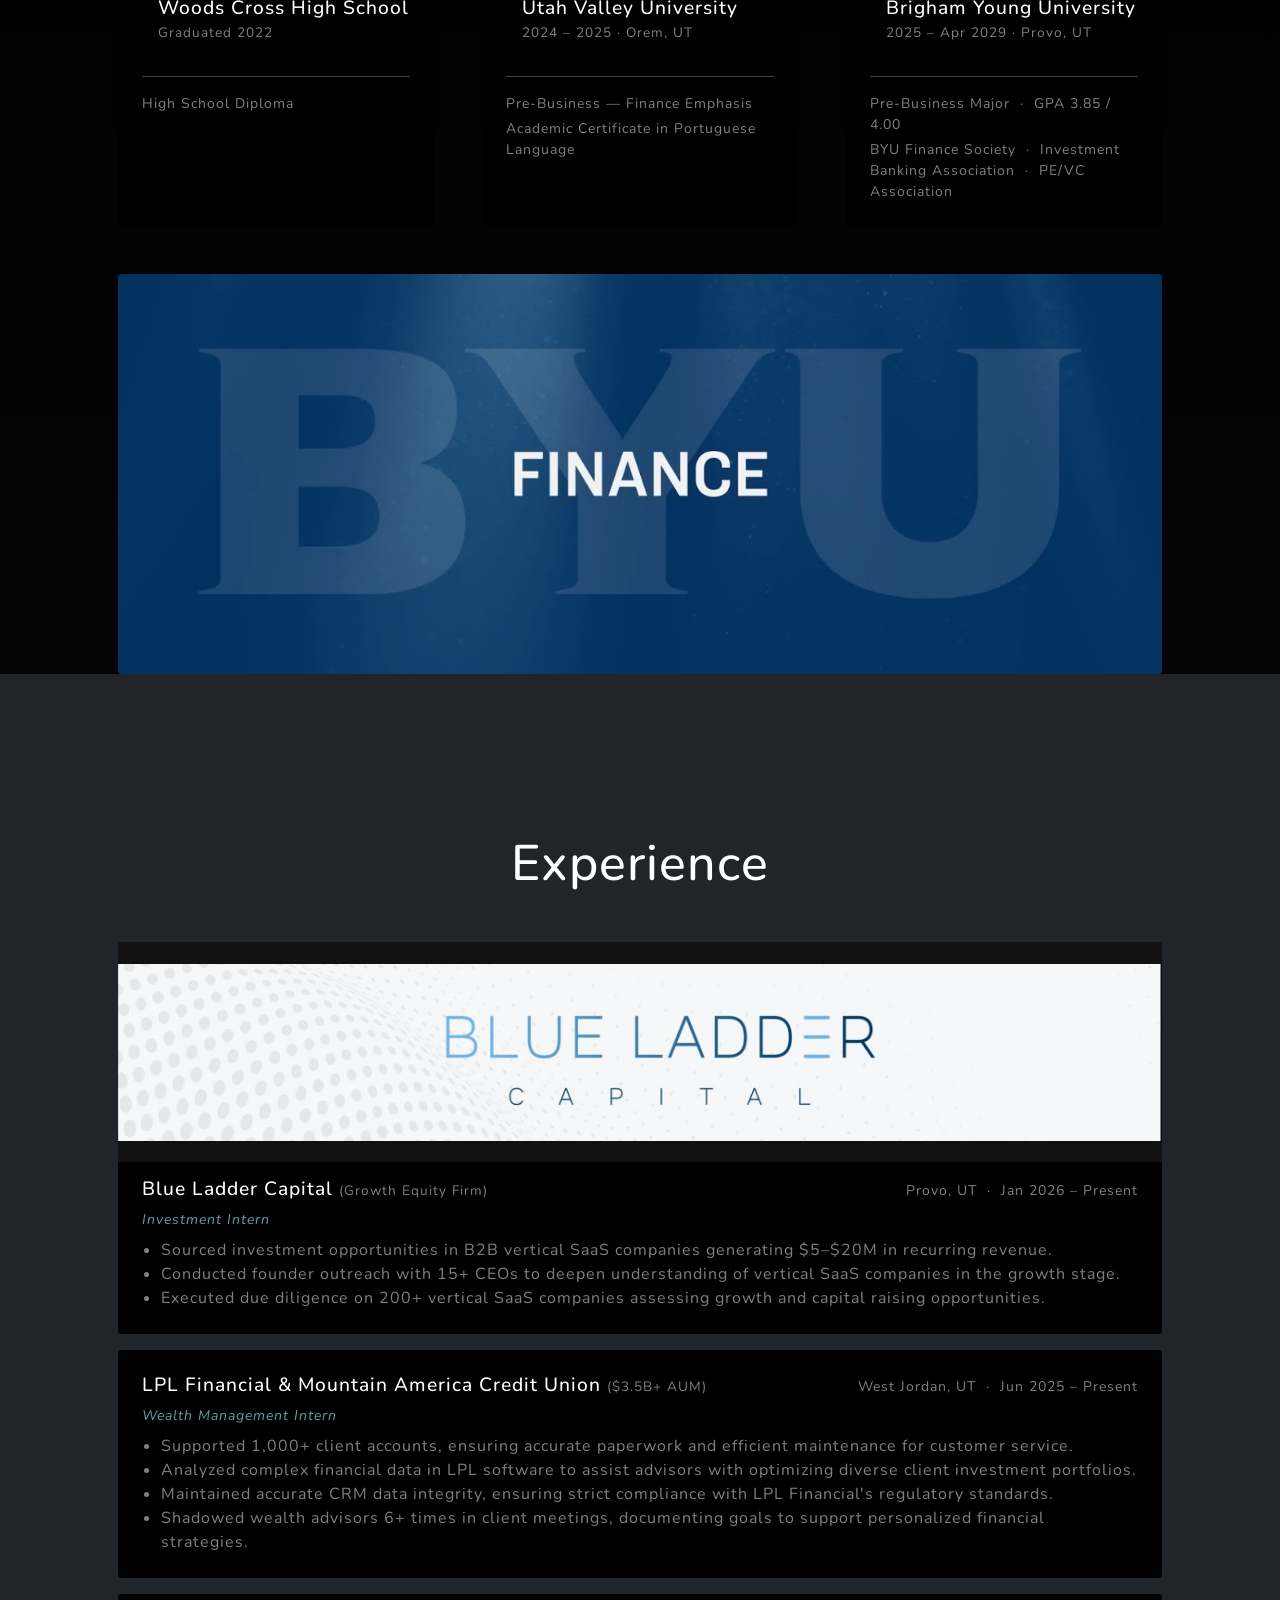
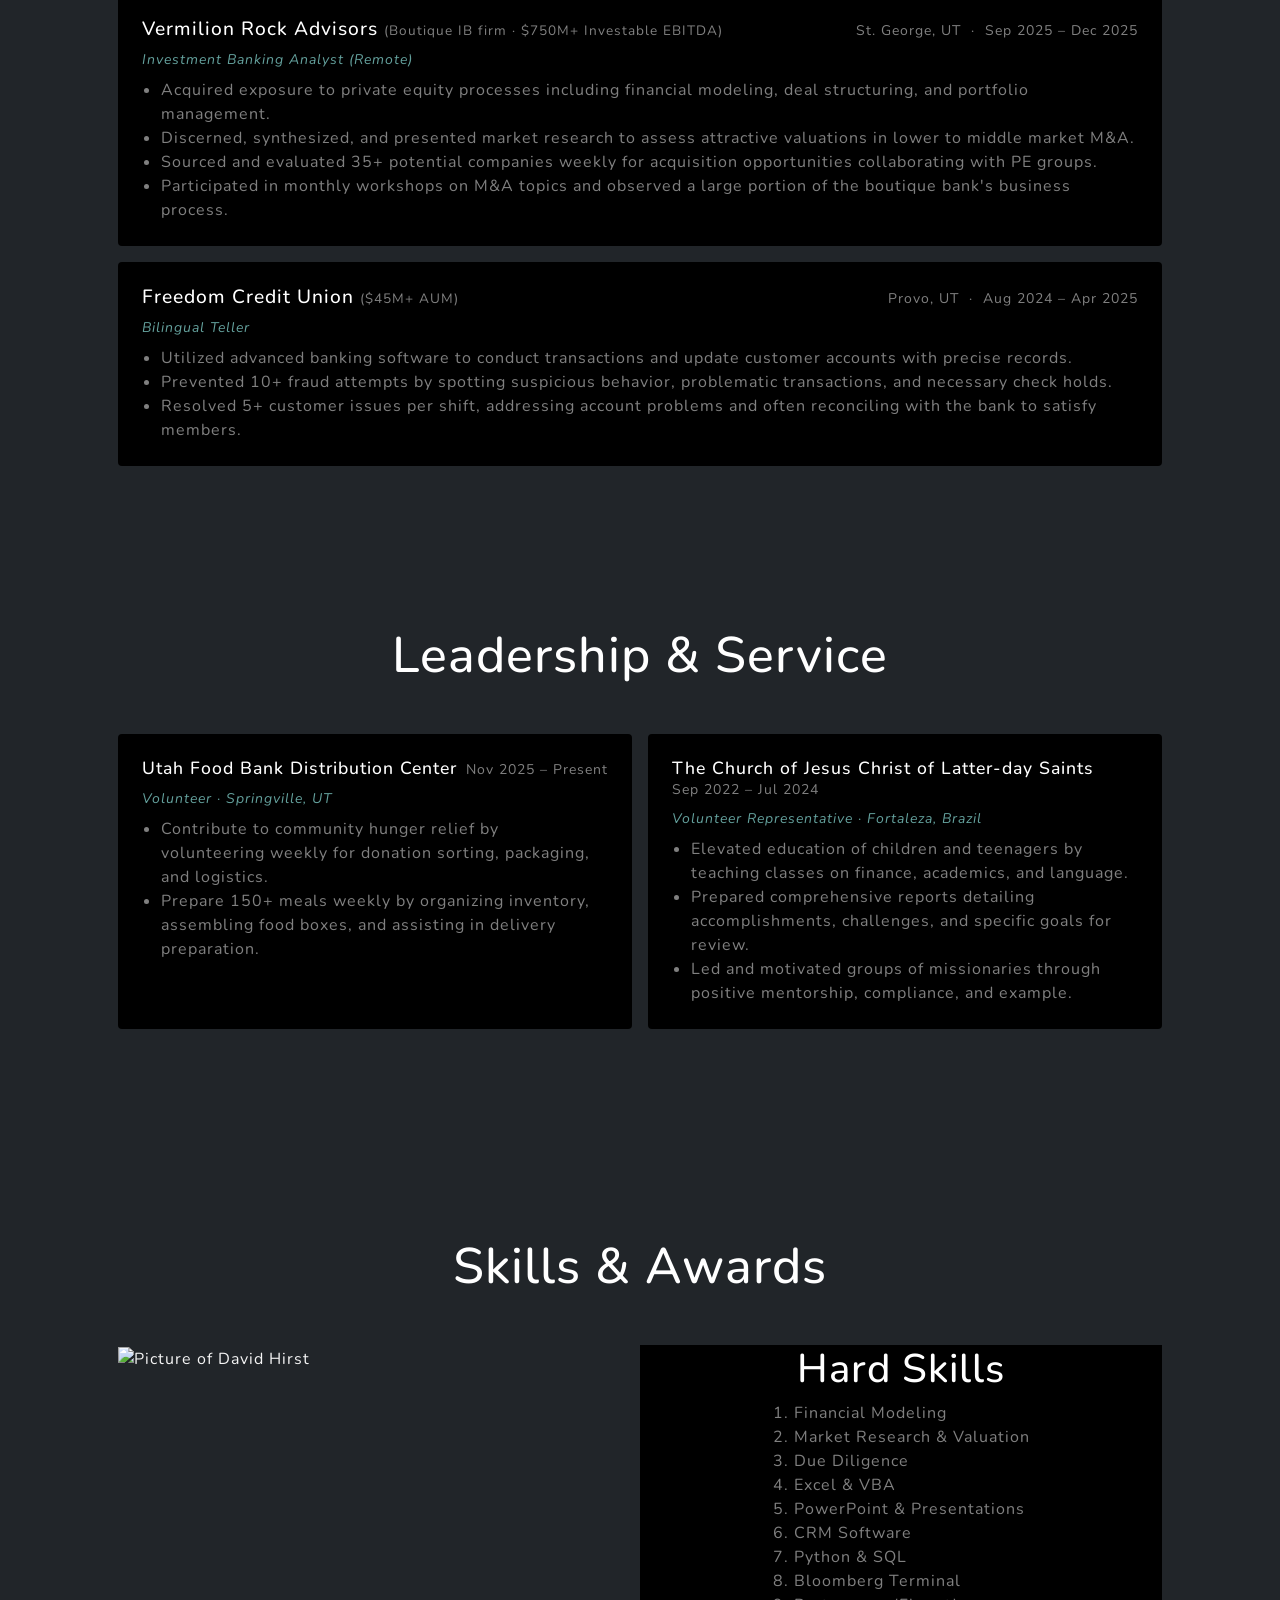
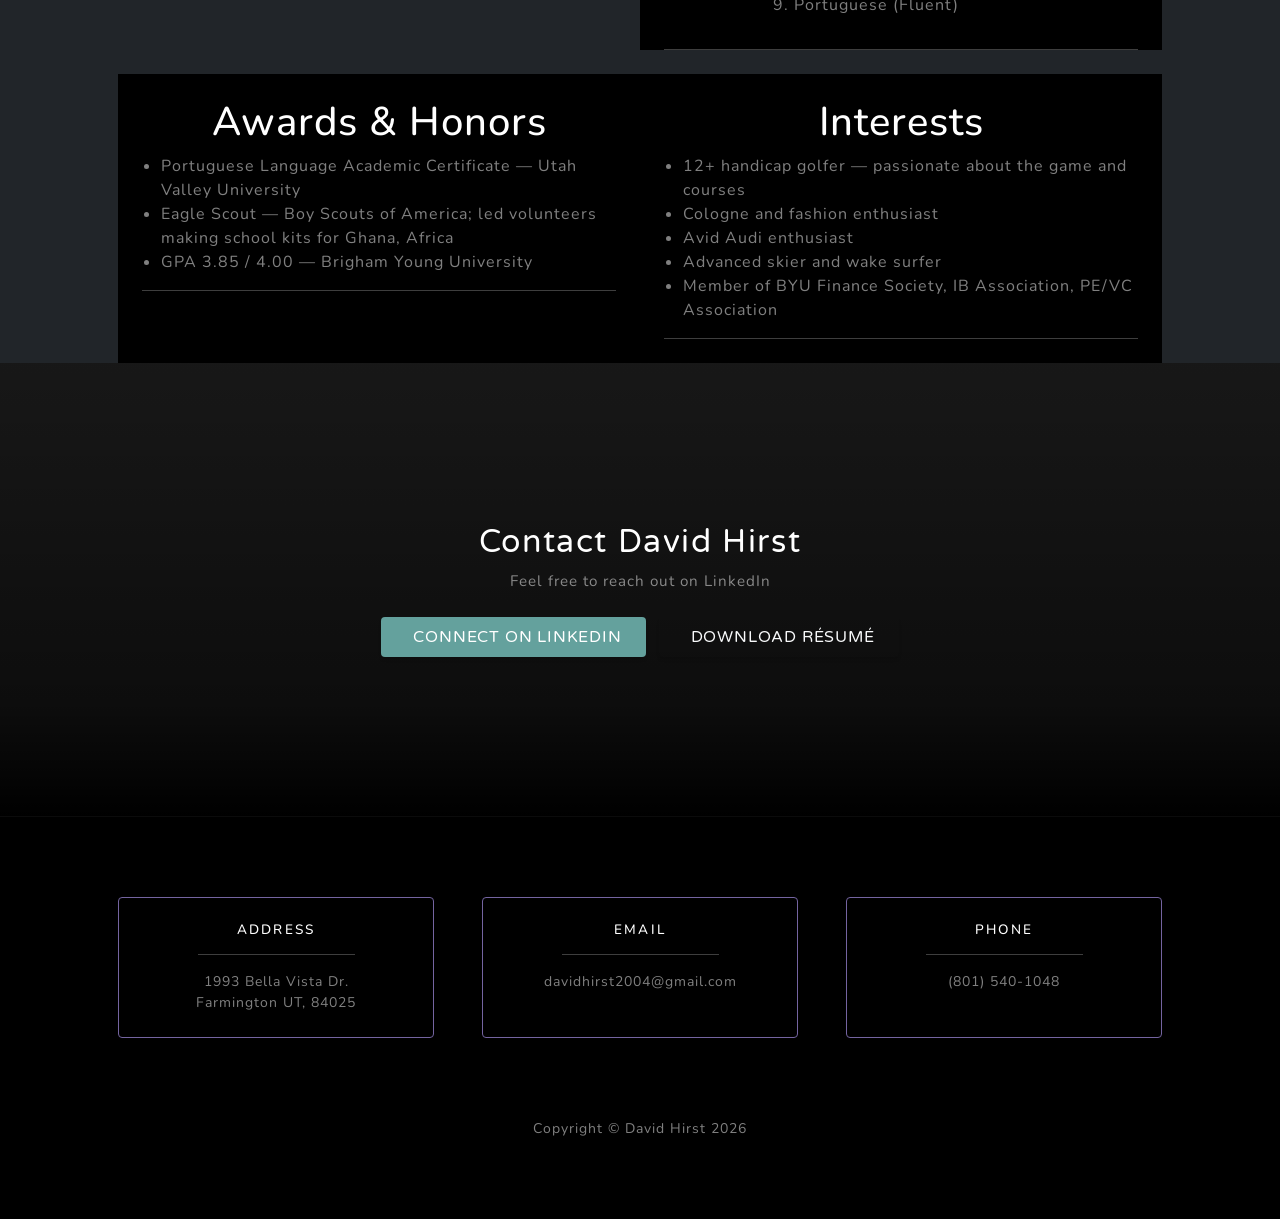
==== commit 74e3283a: "Update aboutme.html with full resume content Added real experience entries (BLC, LPL Financial, Verm" ====
--- a/html/aboutme.html
+++ b/html/aboutme.html
@@ -1,314 +1,382 @@
-<!DOCTYPE html>
-<!-- David Hirst 5:52 12/15/2023-->
-<html lang="en">
-    <head>
-        <meta charset="utf-8" />
-        <meta name="viewport" content="width=device-width, initial-scale=1, shrink-to-fit=no" />
-        <meta name="description" content="" />
-        <meta name="author" content="" />
-        <title>David Hirst - About Me</title>
-        <link rel="icon" type="image/x-icon" href="../assets/favicon.ico" />
-        <!-- Font Awesome icons (free version)-->
-        <script src="https://use.fontawesome.com/releases/v6.1.0/js/all.js" crossorigin="anonymous"></script>
-        <!-- Google fonts-->
-        <link href="https://fonts.googleapis.com/css?family=Varela+Round" rel="stylesheet" />
-        <link href="https://fonts.googleapis.com/css?family=Nunito:200,200i,300,300i,400,400i,600,600i,700,700i,800,800i,900,900i" rel="stylesheet" />
-        <!-- Core theme CSS (includes Bootstrap)-->
-        <link href="../styles/styles.css" rel="stylesheet" />
-        <link href="../styles/mystyles.css" rel="stylesheet">
-    </head>
-    <body id="page-top">
-        <!-- Navigation-->
-        <nav class="navbar navbar-expand-lg navbar-dark fixed-top" id="mainNav">
-            <div class="container px-4 px-lg-5">
-                <a class="navbar-brand linkedin" href="#page-top">David Hirst</a>
-                <button class="navbar-toggler navbar-toggler-right" type="button" data-bs-toggle="collapse" data-bs-target="#navbarResponsive" aria-controls="navbarResponsive" aria-expanded="false" aria-label="Toggle navigation">
-                    Menu
-                    <i class="fas fa-bars"></i>
-                </button>
-                <div class="collapse navbar-collapse" id="navbarResponsive">
-                    <ul class="navbar-nav ms-auto">
-                        <li class="nav-item"><a class="nav-link" href="../index.html">Home</a></li>
-                        <li class="nav-item"><a class="nav-link" href="#">About Me</a></li>
-                        <li class="nav-item"><a class="nav-link" href="#fam">Family</a></li>
-                        <li class="nav-item"><a class="nav-link" href="#edu">Education</a></li>
-                        <li class="nav-item"><a class="nav-link" href="#exp">Experience</a></li>
-                        <li class="nav-item"><a class="nav-link" href="#skills">Skills</a></li>
-                        <li class="nav-item"><a class="nav-link" href="#signup">Contact</a></li>
-                        <li class="nav-item"><a class="nav-link" href="tableau.html">Tableau</a></li>
-                        <li class="nav-item"><a class="nav-link" href="app.html">Golf Game</a></li>
-                    </ul>
-                </div>
-            </div>
-        </nav>
-        <!-- Masthead-->
-        <header class="masthead" style="background-image: url('../images/red ledges golf.jpeg')">
-            <div class="container px-4 px-lg-5 d-flex h-100 align-items-center justify-content-center">
-                <div class="d-flex justify-content-center">
-                    <div class="text-center">
-                        <p>&nbsp;</p><p>&nbsp;</p><p>&nbsp;</p>
-                        <h1 class="mx-auto my-0 text-uppercase aboutmepadding">About David Hirst</h1>
-                        <p>&nbsp;</p><p>&nbsp;</p><p>&nbsp;</p><p>&nbsp;</p><p>&nbsp;</p><p>&nbsp;</p><p>&nbsp;</p><p>&nbsp;</p>
-                        <a class="btn btn-primary" href="#fam">Check Me Out</a>
-                    </div>
-                </div>
-            </div>
-        </header>
-
-
-        <!-- About mt family a little-->
-
-        
-        <section class="about-section text-center" id="fam">
-            <div class="container px-4 px-lg-5">
-                <div class="row gx-4 gx-lg-5 justify-content-center">
-                    <div class="col-lg-8">
-                        <h2 class="text-white secthead">My Family</h2>
-                        <p class="text-white-50">
-                    I am the third of eight children, now have two in-laws as well. We enjoy eating good food, golfing, and one anothers presence.<br><br>
-                        </p>
-                    </div>
-                </div>
-                <div class="row justify-content-center">
-                    <div class="col-md-5">
-                        <img class="img-fluid" src="../images/family_pic.jpeg" alt="Picture of Hirst Family" />
-                    </div>
-                    <div class="col-md-1"></div> <!-- Space between -->
-                    <div class="col-md-5">
-                        <img class="img-fluid" src="../images/full_family_picture.jpeg" alt="Full family picture" />
-                    </div>
-                </div>
-            </div>
-        </section>
-        
-        <!-- Here I talk about education-->
-
-        <section class="about-section" id="edu">
-            <div class="container px-4 px-lg-5">
-                <h2 class="text-white secthead text-center mb-5">Education</h2>
-                <div class="row gx-4 gx-lg-5 align-items-stretch mb-5">
-                    <!-- High School Card -->
-                    <div class="col-md-4 mb-4 mb-md-0">
-                        <div class="bg-black h-100 p-4 rounded d-flex flex-column">
-                            <div class="d-flex align-items-center mb-3">
-                                <i class="fas fa-graduation-cap fa-2x text-primary me-3"></i>
-                                <div>
-                                    <h5 class="text-white mb-0 skillhead" style="font-size:1.3rem;">Woods Cross High School</h5>
-                                    <span class="text-white-50" style="font-size:0.9rem;">Graduated 2022</span>
-                                </div>
-                            </div>
-                            <hr class="border-secondary">
-                            <p class="text-white-50 mb-0">High School Diploma</p>
-                        </div>
-                    </div>
-                    <!-- UVU Card -->
-                    <div class="col-md-4 mb-4 mb-md-0">
-                        <div class="bg-black h-100 p-4 rounded d-flex flex-column">
-                            <div class="d-flex align-items-center mb-3">
-                                <i class="fas fa-university fa-2x text-primary me-3"></i>
-                                <div>
-                                    <h5 class="text-white mb-0 skillhead" style="font-size:1.3rem;">Utah Valley University</h5>
-                                    <span class="text-white-50" style="font-size:0.9rem;">2024 – 2025</span>
-                                </div>
-                            </div>
-                            <hr class="border-secondary">
-                            <p class="text-white-50 mb-0">Pre-Business Studies &mdash; Finance Emphasis</p>
-                        </div>
-                    </div>
-                    <!-- BYU Card -->
-                    <div class="col-md-4">
-                        <div class="bg-black h-100 p-4 rounded d-flex flex-column">
-                            <div class="d-flex align-items-center mb-3">
-                                <i class="fas fa-university fa-2x text-primary me-3"></i>
-                                <div>
-                                    <h5 class="text-white mb-0 skillhead" style="font-size:1.3rem;">Brigham Young University</h5>
-                                    <span class="text-white-50" style="font-size:0.9rem;">2025 – Present</span>
-                                </div>
-                            </div>
-                            <hr class="border-secondary">
-                            <p class="text-white-50 mb-0">Pre-Business Major</p>
-                        </div>
-                    </div>
-                </div>
-                <img class="img-fluid mx-auto d-block rounded" src="../images/byu_campus.jpg" style="max-height:420px; object-fit:cover; width:100%;" alt="David Hirst" />
-            </div>
-        </section>
-        
-        <!-- here i talk about experience-->
-        
-        <section class="projects-section bg-dark" id="exp" style="margin-bottom: 0; padding-bottom: 0;">
-            <div class="container px-4 px-lg-5" style="padding-bottom: 0;">
-                <!-- Featured Project Row-->
-                <div class="row gx-0 mb-4 mb-lg-5">
-                    <div class="col-lg-12">
-                        <div class="featured-text text-lg-left">
-                            <h4 class="text-center secthead">My Most Recent Experience</h4>
-                        </div>
-                    </div>
-                </div>
-                <!-- BLC Internship -->
-                <div class="row gx-0 mb-0">
-                    <div class="col-12">
-                        <div class="bg-black overflow-hidden">
-                            <img src="../images/blc_cover.jpg" alt="Blue Ladder Capital" style="width: 100%; height: 280px; object-fit: contain; background: #111; display: block;" />
-                            <div class="px-4 pt-3 pb-4 text-center">
-                                <ul class="text-white-50 text-start mb-0" style="list-style: disc inside; padding-left: 0;">
-                                    <li>Summer intern at Blue Ladder Capital, supporting deal sourcing and investment analysis.</li>
-                                    <li>Built financial models and conducted market research for private equity and alternative investment opportunities.</li>
-                                    <li>Prepared client presentations and investment summaries for the deal team.</li>
-                                    <li>Collaborated on portfolio performance tracking and due diligence documentation.</li>
-                                </ul>
-                            </div>
-                        </div>
-                    </div>
-                </div>
-                <!-- Mission Service -->
-                <div class="row gx-0">
-                    <div class="col-12">
-                        <div class="bg-black rounded overflow-hidden">
-                            <div class="row gx-0" style="min-height: 420px;">
-                                <div class="col-lg-6 p-4 d-flex align-items-center">
-                                    <div class="w-100 text-center">
-                                        <h4 class="text-white skillhead text-center">Mission Service</h4>
-                                        <ul class="text-white-50 text-start" style="list-style: disc inside; padding-left: 0;">
-                                            <li>Brazil Mission, The Church of Jesus Christ of Latter-day Saints | 2021 – 2023</li>
-                                            <li>Served communities across Brazil while teaching English and providing local service in Portuguese.</li>
-                                            <li>Organized youth outreach and neighborhood support programs with local leaders.</li>
-                                            <li>Built leadership, intercultural communication, and problem-solving through daily teamwork.</li>
-                                        </ul>
-                                    </div>
-                                </div>
-                                <div class="col-lg-6">
-                                    <img src="../images/missionary.jpg" alt="Picture of David Hirst on his mission" style="width: 100%; height: 100%; min-height: 420px; object-fit: cover; display: block;" />
-                                </div>
-                            </div>
-                        </div>
-                    </div>
-                </div>
-            </div>
-        </section>
-                
-        <!-- Here I talk about skills-->
-                
-         <section class="skills-section bg-dark mt-0" id="skills" style="margin-top: 0; padding-top: 0;">
-            <div class="container px-4 px-lg-5" style="padding-top: 0;">
-                <div class="row gx-0 mb-5 mb-lg-0 justify-content-center">
-                    <div class="col-lg-6"><img class="img-fluid" src="../images/headshot.jpeg" alt="Picture of David Hirst" /></div>
-                    <div class="col-lg-6">
-                        <div class="bg-black  h-100 project">
-                            <div class="d-flex h-100">
-                                <div class="project-text w-100 my-auto text-center">
-                                    <h4 class="text-white skillhead text-center">Hard Skills</h4>
-                                        <ol class="text-white-50" style="display: inline-block; text-align: left; list-style-position: inside; padding-left: 0;">
-                                            <li>Financial Modeling</li>
-                                            <li>Market Research</li>
-                                            <li>Valuation Analysis</li>
-                                            <li>Excel & VBA</li>
-                                            <li>PowerPoint</li>
-                                            <li>Team Leadership</li>
-                                            <li>Excel</li>
-                                            <li>Python</li>
-                                            <li>SQL</li>
-                                            <li>Bloomberg Basics</li>
-                                        </ol>
-                                    <hr class="d-none d-lg-block mb-0 ms-0" />
-                                </div>
-                            </div>
-                        </div>
-                    </div>
-                </div>
-                <!-- Project Two Row-->
-                <div class="row gx-0 justify-content-center align-items-center">
-                    <div class="col-lg-6">
-                        <div class="bg-black h-100 project p-4" style="min-height: 560px;">
-                            <div class="project-text w-100 my-auto text-center">
-                                <h4 class="text-white skillhead text-center">Interests</h4>
-                                <ul class="text-white-50" style="list-style: disc inside; padding-left: 0;">
-                                    <li>Golfing and outdoor activities with family and friends</li>
-                                    <li>Investment banking and finance from BYU Finance Lab experience</li>
-                                    <li>Market research, valuation analysis, and financial modeling</li>
-                                    <li>Team leadership, communication, and service-focused projects</li>
-                                    <li>Strength training, dirt biking, and Hip Hop culture</li>
-                                </ul>
-                                <hr class="d-none d-lg-block mb-0 me-0" />
-                            </div>
-                        </div>
-                    </div>
-                    <div class="col-lg-6">
-                        <div class="d-flex flex-column gap-3" style="min-height: 560px;">
-                            <img class="img-fluid rounded" src="../images/go utes.jpeg" alt="Go Utes image" style="width: 100%; height: 270px; object-fit: cover;" />
-                            <img class="img-fluid rounded" src="../images/surfing.JPG" alt="Surfing" style="width: 100%; height: 270px; object-fit: cover;" />
-                        </div>
-                    </div>
-                </div>
-            </div>
-        </section>
-                
-        <!-- This is where I have my contact info and LinkedIn hyperlink-->
-                
-        <section class="signup-section" id="signup">
-            <div class="container px-4 px-lg-5">
-                <div class="row gx-4 gx-lg-5">
-                    <div class="col-md-10 col-lg-8 mx-auto text-center">
-                        <i class="far fa-paper-plane fa-2x mb-3 text-white"></i>
-                        <h2 class="text-white mb-2" style="font-family: 'Varela Round', sans-serif; letter-spacing: 0.05em;">Contact David Hirst</h2>
-                        <p class="text-white-50 mb-4" style="font-size: 0.95rem;">Feel free to reach out on LinkedIn</p>
-                        <a target="_blank" href="https://www.linkedin.com/in/davidrhirst/" class="btn btn-primary px-4 py-2" style="font-size: 1rem; letter-spacing: 0.05em;">
-                            <i class="fab fa-linkedin me-2"></i>Connect on LinkedIn
-                        </a>
-                    </div>
-                </div>
-            </div>
-        </section>
-
-        <!-- Contact Information-->
-
-        <section class="contact-section bg-black">
-            <div class="container px-4 px-lg-5">
-                <div class="row gx-4 gx-lg-5">
-                    <div class="col-md-4 mb-3 mb-md-0">
-                        <div class="bg-black border border-secondary rounded py-4 h-100">
-                            <div class="text-center">
-                                <i class="fas fa-map-marked-alt text-primary mb-2"></i>
-                                <h4 class="text-white text-uppercase m-0" style="font-size: 0.85rem; letter-spacing: 0.15em;">Address</h4>
-                                <hr class="border-secondary my-3 mx-auto" style="width: 50%;" />
-                                <div class="small text-white-50">1993 Bella Vista Dr.<br>Farmington UT, 84025</div>
-                            </div>
-                        </div>
-                    </div>
-                    <div class="col-md-4 mb-3 mb-md-0">
-                        <div class="bg-black border border-secondary rounded py-4 h-100">
-                            <div class="text-center">
-                                <i class="fas fa-envelope text-primary mb-2"></i>
-                                <h4 class="text-white text-uppercase m-0" style="font-size: 0.85rem; letter-spacing: 0.15em;">Email</h4>
-                                <hr class="border-secondary my-3 mx-auto" style="width: 50%;" />
-                                <div class="small"><a href="mailto:davidhirst2004@gmail.com" class="text-white-50" style="text-decoration: none;">davidhirst2004@gmail.com</a></div>
-                            </div>
-                        </div>
-                    </div>
-                    <div class="col-md-4 mb-3 mb-md-0">
-                        <div class="bg-black border border-secondary rounded py-4 h-100">
-                            <div class="text-center">
-                                <i class="fas fa-mobile-alt text-primary mb-2"></i>
-                                <h4 class="text-white text-uppercase m-0" style="font-size: 0.85rem; letter-spacing: 0.15em;">Phone</h4>
-                                <hr class="border-secondary my-3 mx-auto" style="width: 50%;" />
-                                <div class="small text-white-50">801 540 1048</div>
-                            </div>
-                        </div>
-                    </div>
-                </div>
-            </div>
-        </section>
-        <!-- Footer-->
-        <footer class="footer bg-black small text-center text-white-50"><div class="container px-4 px-lg-5">Copyright &copy; David Hirst 2026</div></footer>
-        <!-- Bootstrap core JS-->
-        <script src="https://cdn.jsdelivr.net/npm/bootstrap@5.1.3/dist/js/bootstrap.bundle.min.js"></script>
-        <!-- Core theme JS-->
-        <script src="../js/scripts.js"></script>
-        <!-- * * * * * * * * * * * * * * * * * * * * * * * * * * * * * * * * * * * * * * * *-->
-        <!-- * *                               SB Forms JS                               * *-->
-        <!-- * * Activate your form at https://startbootstrap.com/solution/contact-forms * *-->
-        <!-- * * * * * * * * * * * * * * * * * * * * * * * * * * * * * * * * * * * * * * * *-->
-        <script src="https://cdn.startbootstrap.com/sb-forms-latest.js"></script>
-    </body>
-</html>
+<!DOCTYPE html>
+<!-- David Hirst -->
+<html lang="en">
+    <head>
+        <meta charset="utf-8" />
+        <meta name="viewport" content="width=device-width, initial-scale=1, shrink-to-fit=no" />
+        <meta name="description" content="" />
+        <meta name="author" content="" />
+        <title>David Hirst - About Me</title>
+        <link rel="icon" type="image/x-icon" href="../assets/favicon.ico" />
+        <script src="https://use.fontawesome.com/releases/v6.1.0/js/all.js" crossorigin="anonymous"></script>
+        <link href="https://fonts.googleapis.com/css?family=Varela+Round" rel="stylesheet" />
+        <link href="https://fonts.googleapis.com/css?family=Nunito:200,200i,300,300i,400,400i,600,600i,700,700i,800,800i,900,900i" rel="stylesheet" />
+        <link href="../styles/styles.css" rel="stylesheet" />
+        <link href="../styles/mystyles.css" rel="stylesheet">
+    </head>
+    <body id="page-top">
+        <!-- Navigation -->
+        <nav class="navbar navbar-expand-lg navbar-dark fixed-top" id="mainNav">
+            <div class="container px-4 px-lg-5">
+                <a class="navbar-brand linkedin" href="#page-top">David Hirst</a>
+                <button class="navbar-toggler navbar-toggler-right" type="button" data-bs-toggle="collapse" data-bs-target="#navbarResponsive" aria-controls="navbarResponsive" aria-expanded="false" aria-label="Toggle navigation">
+                    Menu <i class="fas fa-bars"></i>
+                </button>
+                <div class="collapse navbar-collapse" id="navbarResponsive">
+                    <ul class="navbar-nav ms-auto">
+                        <li class="nav-item"><a class="nav-link" href="../index.html">Home</a></li>
+                        <li class="nav-item"><a class="nav-link" href="#">About Me</a></li>
+                        <li class="nav-item"><a class="nav-link" href="#edu">Education</a></li>
+                        <li class="nav-item"><a class="nav-link" href="#exp">Experience</a></li>
+                        <li class="nav-item"><a class="nav-link" href="#skills">Skills</a></li>
+                        <li class="nav-item"><a class="nav-link" href="#signup">Contact</a></li>
+                        <li class="nav-item"><a class="nav-link" href="tableau.html">Tableau</a></li>
+                        <li class="nav-item"><a class="nav-link" href="app.html">Golf Game</a></li>
+                    </ul>
+                </div>
+            </div>
+        </nav>
+
+        <!-- Masthead -->
+        <header class="masthead" style="background-image: url('../images/red ledges golf.jpeg')">
+            <div class="container px-4 px-lg-5 d-flex h-100 align-items-center justify-content-center">
+                <div class="text-center">
+                    <h1 class="mx-auto my-0 text-uppercase aboutmepadding">David R. Hirst</h1>
+                    <h2 class="text-white-50 mx-auto mt-2 mb-5" style="font-size:1.1rem;">Pre-Business · BYU · Finance &amp; Investment Banking</h2>
+                    <a class="btn btn-primary me-2" href="#edu">View Résumé</a>
+                    <a class="btn btn-outline-light" target="_blank" href="https://www.linkedin.com/in/davidrhirst/"><i class="fab fa-linkedin me-1"></i>LinkedIn</a>
+                </div>
+            </div>
+        </header>
+
+        <!-- Family -->
+        <section class="about-section text-center" id="fam">
+            <div class="container px-4 px-lg-5">
+                <div class="row gx-4 gx-lg-5 justify-content-center">
+                    <div class="col-lg-8">
+                        <h2 class="text-white secthead">My Family</h2>
+                        <p class="text-white-50">
+                            I am the third of eight children, now with two in-laws as well. We enjoy eating good food, golfing, and each other's company.
+                        </p>
+                    </div>
+                </div>
+                <div class="row justify-content-center mt-4">
+                    <div class="col-md-5">
+                        <img class="img-fluid rounded" src="../images/family_pic.jpeg" alt="Picture of Hirst Family" />
+                    </div>
+                    <div class="col-md-1"></div>
+                    <div class="col-md-5">
+                        <img class="img-fluid rounded" src="../images/full_family_picture.jpeg" alt="Full family picture" />
+                    </div>
+                </div>
+            </div>
+        </section>
+
+        <!-- Education -->
+        <section class="about-section" id="edu">
+            <div class="container px-4 px-lg-5">
+                <h2 class="text-white secthead text-center mb-5">Education</h2>
+                <div class="row gx-4 gx-lg-5 align-items-stretch mb-5">
+                    <!-- High School -->
+                    <div class="col-md-4 mb-4 mb-md-0">
+                        <div class="bg-black h-100 p-4 rounded d-flex flex-column">
+                            <div class="d-flex align-items-center mb-3">
+                                <i class="fas fa-graduation-cap fa-2x text-primary me-3"></i>
+                                <div>
+                                    <h5 class="text-white mb-0 skillhead" style="font-size:1.2rem;">Woods Cross High School</h5>
+                                    <span class="text-white-50" style="font-size:0.85rem;">Graduated 2022</span>
+                                </div>
+                            </div>
+                            <hr class="border-secondary">
+                            <p class="text-white-50 mb-0 small">High School Diploma</p>
+                        </div>
+                    </div>
+                    <!-- UVU -->
+                    <div class="col-md-4 mb-4 mb-md-0">
+                        <div class="bg-black h-100 p-4 rounded d-flex flex-column">
+                            <div class="d-flex align-items-center mb-3">
+                                <i class="fas fa-university fa-2x text-primary me-3"></i>
+                                <div>
+                                    <h5 class="text-white mb-0 skillhead" style="font-size:1.2rem;">Utah Valley University</h5>
+                                    <span class="text-white-50" style="font-size:0.85rem;">2024 – 2025 · Orem, UT</span>
+                                </div>
+                            </div>
+                            <hr class="border-secondary">
+                            <p class="text-white-50 mb-1 small">Pre-Business — Finance Emphasis</p>
+                            <p class="text-white-50 mb-0 small">Academic Certificate in Portuguese Language</p>
+                        </div>
+                    </div>
+                    <!-- BYU -->
+                    <div class="col-md-4">
+                        <div class="bg-black h-100 p-4 rounded d-flex flex-column">
+                            <div class="d-flex align-items-center mb-3">
+                                <i class="fas fa-university fa-2x text-primary me-3"></i>
+                                <div>
+                                    <h5 class="text-white mb-0 skillhead" style="font-size:1.2rem;">Brigham Young University</h5>
+                                    <span class="text-white-50" style="font-size:0.85rem;">2025 – Apr 2029 · Provo, UT</span>
+                                </div>
+                            </div>
+                            <hr class="border-secondary">
+                            <p class="text-white-50 mb-1 small">Pre-Business Major &nbsp;·&nbsp; GPA 3.85 / 4.00</p>
+                            <p class="text-white-50 mb-0 small">BYU Finance Society &nbsp;·&nbsp; Investment Banking Association &nbsp;·&nbsp; PE/VC Association</p>
+                        </div>
+                    </div>
+                </div>
+                <img class="img-fluid mx-auto d-block rounded" src="../images/byu_campus.jpg" style="max-height:400px; object-fit:cover; width:100%;" alt="BYU Campus" />
+            </div>
+        </section>
+
+        <!-- Experience -->
+        <section class="projects-section bg-dark" id="exp">
+            <div class="container px-4 px-lg-5">
+                <h2 class="text-white secthead text-center mb-5">Experience</h2>
+
+                <!-- BLC -->
+                <div class="row gx-0 mb-3">
+                    <div class="col-12">
+                        <div class="bg-black overflow-hidden rounded">
+                            <img src="../images/blc_cover.jpg" alt="Blue Ladder Capital" style="width:100%; height:220px; object-fit:contain; background:#111; display:block;" />
+                            <div class="px-4 pt-3 pb-4">
+                                <div class="d-flex justify-content-between align-items-baseline flex-wrap mb-2">
+                                    <h5 class="text-white skillhead mb-0" style="font-size:1.2rem;">Blue Ladder Capital <span class="text-white-50" style="font-size:0.85rem; font-weight:400;">(Growth Equity Firm)</span></h5>
+                                    <span class="text-white-50 small">Provo, UT &nbsp;·&nbsp; Jan 2026 – Present</span>
+                                </div>
+                                <p class="text-primary small mb-2" style="font-style:italic;">Investment Intern</p>
+                                <ul class="text-white-50 mb-0" style="list-style:disc; padding-left:1.2rem;">
+                                    <li>Sourced investment opportunities in B2B vertical SaaS companies generating $5–$20M in recurring revenue.</li>
+                                    <li>Conducted founder outreach with 15+ CEOs to deepen understanding of vertical SaaS companies in the growth stage.</li>
+                                    <li>Executed due diligence on 200+ vertical SaaS companies assessing growth and capital raising opportunities.</li>
+                                </ul>
+                            </div>
+                        </div>
+                    </div>
+                </div>
+
+                <!-- LPL Financial -->
+                <div class="row gx-0 mb-3">
+                    <div class="col-12">
+                        <div class="bg-black overflow-hidden rounded px-4 py-4">
+                            <div class="d-flex justify-content-between align-items-baseline flex-wrap mb-2">
+                                <h5 class="text-white skillhead mb-0" style="font-size:1.2rem;">LPL Financial &amp; Mountain America Credit Union <span class="text-white-50" style="font-size:0.85rem; font-weight:400;">($3.5B+ AUM)</span></h5>
+                                <span class="text-white-50 small">West Jordan, UT &nbsp;·&nbsp; Jun 2025 – Present</span>
+                            </div>
+                            <p class="text-primary small mb-2" style="font-style:italic;">Wealth Management Intern</p>
+                            <ul class="text-white-50 mb-0" style="list-style:disc; padding-left:1.2rem;">
+                                <li>Supported 1,000+ client accounts, ensuring accurate paperwork and efficient maintenance for customer service.</li>
+                                <li>Analyzed complex financial data in LPL software to assist advisors with optimizing diverse client investment portfolios.</li>
+                                <li>Maintained accurate CRM data integrity, ensuring strict compliance with LPL Financial's regulatory standards.</li>
+                                <li>Shadowed wealth advisors 6+ times in client meetings, documenting goals to support personalized financial strategies.</li>
+                            </ul>
+                        </div>
+                    </div>
+                </div>
+
+                <!-- Vermilion Rock -->
+                <div class="row gx-0 mb-3">
+                    <div class="col-12">
+                        <div class="bg-black overflow-hidden rounded px-4 py-4">
+                            <div class="d-flex justify-content-between align-items-baseline flex-wrap mb-2">
+                                <h5 class="text-white skillhead mb-0" style="font-size:1.2rem;">Vermilion Rock Advisors <span class="text-white-50" style="font-size:0.85rem; font-weight:400;">(Boutique IB firm · $750M+ Investable EBITDA)</span></h5>
+                                <span class="text-white-50 small">St. George, UT &nbsp;·&nbsp; Sep 2025 – Dec 2025</span>
+                            </div>
+                            <p class="text-primary small mb-2" style="font-style:italic;">Investment Banking Analyst (Remote)</p>
+                            <ul class="text-white-50 mb-0" style="list-style:disc; padding-left:1.2rem;">
+                                <li>Acquired exposure to private equity processes including financial modeling, deal structuring, and portfolio management.</li>
+                                <li>Discerned, synthesized, and presented market research to assess attractive valuations in lower to middle market M&amp;A.</li>
+                                <li>Sourced and evaluated 35+ potential companies weekly for acquisition opportunities collaborating with PE groups.</li>
+                                <li>Participated in monthly workshops on M&amp;A topics and observed a large portion of the boutique bank's business process.</li>
+                            </ul>
+                        </div>
+                    </div>
+                </div>
+
+                <!-- Freedom Credit Union -->
+                <div class="row gx-0">
+                    <div class="col-12">
+                        <div class="bg-black overflow-hidden rounded px-4 py-4">
+                            <div class="d-flex justify-content-between align-items-baseline flex-wrap mb-2">
+                                <h5 class="text-white skillhead mb-0" style="font-size:1.2rem;">Freedom Credit Union <span class="text-white-50" style="font-size:0.85rem; font-weight:400;">($45M+ AUM)</span></h5>
+                                <span class="text-white-50 small">Provo, UT &nbsp;·&nbsp; Aug 2024 – Apr 2025</span>
+                            </div>
+                            <p class="text-primary small mb-2" style="font-style:italic;">Bilingual Teller</p>
+                            <ul class="text-white-50 mb-0" style="list-style:disc; padding-left:1.2rem;">
+                                <li>Utilized advanced banking software to conduct transactions and update customer accounts with precise records.</li>
+                                <li>Prevented 10+ fraud attempts by spotting suspicious behavior, problematic transactions, and necessary check holds.</li>
+                                <li>Resolved 5+ customer issues per shift, addressing account problems and often reconciling with the bank to satisfy members.</li>
+                            </ul>
+                        </div>
+                    </div>
+                </div>
+            </div>
+        </section>
+
+        <!-- Leadership & Service -->
+        <section class="projects-section bg-dark" id="leadership" style="padding-top:0;">
+            <div class="container px-4 px-lg-5">
+                <h2 class="text-white secthead text-center mb-5">Leadership &amp; Service</h2>
+                <div class="row gx-3">
+                    <!-- Utah Food Bank -->
+                    <div class="col-md-6 mb-3">
+                        <div class="bg-black rounded h-100 px-4 py-4">
+                            <div class="d-flex justify-content-between align-items-baseline flex-wrap mb-2">
+                                <h5 class="text-white skillhead mb-0" style="font-size:1.1rem;">Utah Food Bank Distribution Center</h5>
+                                <span class="text-white-50 small">Nov 2025 – Present</span>
+                            </div>
+                            <p class="text-primary small mb-2" style="font-style:italic;">Volunteer · Springville, UT</p>
+                            <ul class="text-white-50 mb-0" style="list-style:disc; padding-left:1.2rem;">
+                                <li>Contribute to community hunger relief by volunteering weekly for donation sorting, packaging, and logistics.</li>
+                                <li>Prepare 150+ meals weekly by organizing inventory, assembling food boxes, and assisting in delivery preparation.</li>
+                            </ul>
+                        </div>
+                    </div>
+                    <!-- Mission -->
+                    <div class="col-md-6 mb-3">
+                        <div class="bg-black rounded h-100 px-4 py-4">
+                            <div class="d-flex justify-content-between align-items-baseline flex-wrap mb-2">
+                                <h5 class="text-white skillhead mb-0" style="font-size:1.1rem;">The Church of Jesus Christ of Latter-day Saints</h5>
+                                <span class="text-white-50 small">Sep 2022 – Jul 2024</span>
+                            </div>
+                            <p class="text-primary small mb-2" style="font-style:italic;">Volunteer Representative · Fortaleza, Brazil</p>
+                            <ul class="text-white-50 mb-0" style="list-style:disc; padding-left:1.2rem;">
+                                <li>Elevated education of children and teenagers by teaching classes on finance, academics, and language.</li>
+                                <li>Prepared comprehensive reports detailing accomplishments, challenges, and specific goals for review.</li>
+                                <li>Led and motivated groups of missionaries through positive mentorship, compliance, and example.</li>
+                            </ul>
+                        </div>
+                    </div>
+                </div>
+            </div>
+        </section>
+
+        <!-- Skills & Awards -->
+        <section class="skills-section bg-dark mt-0" id="skills" style="margin-top:0; padding-top:2rem;">
+            <div class="container px-4 px-lg-5">
+                <h2 class="text-white secthead text-center mb-5">Skills &amp; Awards</h2>
+                <div class="row gx-0 mb-4 justify-content-center">
+                    <div class="col-lg-6">
+                        <img class="img-fluid" src="../images/headshot.jpeg" alt="Picture of David Hirst" />
+                    </div>
+                    <div class="col-lg-6">
+                        <div class="bg-black h-100 project">
+                            <div class="d-flex h-100">
+                                <div class="project-text w-100 my-auto text-center px-4">
+                                    <h4 class="text-white skillhead text-center">Hard Skills</h4>
+                                    <ol class="text-white-50" style="display:inline-block; text-align:left; list-style-position:inside; padding-left:0;">
+                                        <li>Financial Modeling</li>
+                                        <li>Market Research &amp; Valuation</li>
+                                        <li>Due Diligence</li>
+                                        <li>Excel &amp; VBA</li>
+                                        <li>PowerPoint &amp; Presentations</li>
+                                        <li>CRM Software</li>
+                                        <li>Python &amp; SQL</li>
+                                        <li>Bloomberg Terminal</li>
+                                        <li>Portuguese (Fluent)</li>
+                                    </ol>
+                                    <hr class="d-none d-lg-block mb-0 ms-0" />
+                                </div>
+                            </div>
+                        </div>
+                    </div>
+                </div>
+
+                <div class="row gx-0 justify-content-center align-items-stretch">
+                    <!-- Awards -->
+                    <div class="col-lg-6">
+                        <div class="bg-black h-100 project p-4">
+                            <div class="project-text w-100 my-auto text-center">
+                                <h4 class="text-white skillhead text-center">Awards &amp; Honors</h4>
+                                <ul class="text-white-50" style="list-style:disc; padding-left:1.2rem; text-align:left;">
+                                    <li>Portuguese Language Academic Certificate — Utah Valley University</li>
+                                    <li>Eagle Scout — Boy Scouts of America; led volunteers making school kits for Ghana, Africa</li>
+                                    <li>GPA 3.85 / 4.00 — Brigham Young University</li>
+                                </ul>
+                                <hr class="d-none d-lg-block mb-0 me-0" />
+                            </div>
+                        </div>
+                    </div>
+                    <!-- Interests -->
+                    <div class="col-lg-6">
+                        <div class="bg-black h-100 project p-4">
+                            <div class="project-text w-100 my-auto text-center">
+                                <h4 class="text-white skillhead text-center">Interests</h4>
+                                <ul class="text-white-50" style="list-style:disc; padding-left:1.2rem; text-align:left;">
+                                    <li>12+ handicap golfer — passionate about the game and courses</li>
+                                    <li>Cologne and fashion enthusiast</li>
+                                    <li>Avid Audi enthusiast</li>
+                                    <li>Advanced skier and wake surfer</li>
+                                    <li>Member of BYU Finance Society, IB Association, PE/VC Association</li>
+                                </ul>
+                                <hr class="d-none d-lg-block mb-0 me-0" />
+                            </div>
+                        </div>
+                    </div>
+                </div>
+            </div>
+        </section>
+
+        <!-- Contact -->
+        <section class="signup-section" id="signup">
+            <div class="container px-4 px-lg-5">
+                <div class="row gx-4 gx-lg-5">
+                    <div class="col-md-10 col-lg-8 mx-auto text-center">
+                        <i class="far fa-paper-plane fa-2x mb-3 text-white"></i>
+                        <h2 class="text-white mb-2" style="font-family:'Varela Round',sans-serif; letter-spacing:0.05em;">Contact David Hirst</h2>
+                        <p class="text-white-50 mb-4" style="font-size:0.95rem;">Feel free to reach out on LinkedIn</p>
+                        <a target="_blank" href="https://www.linkedin.com/in/davidrhirst/" class="btn btn-primary px-4 py-2 me-2" style="font-size:1rem; letter-spacing:0.05em;">
+                            <i class="fab fa-linkedin me-2"></i>Connect on LinkedIn
+                        </a>
+                        <a href="../resume.pdf" target="_blank" class="btn btn-outline-light px-4 py-2" style="font-size:1rem; letter-spacing:0.05em;">
+                            <i class="fas fa-file-pdf me-2"></i>Download Résumé
+                        </a>
+                    </div>
+                </div>
+            </div>
+        </section>
+
+        <!-- Contact Info Cards -->
+        <section class="contact-section bg-black">
+            <div class="container px-4 px-lg-5">
+                <div class="row gx-4 gx-lg-5">
+                    <div class="col-md-4 mb-3 mb-md-0">
+                        <div class="bg-black border border-secondary rounded py-4 h-100">
+                            <div class="text-center">
+                                <i class="fas fa-map-marked-alt text-primary mb-2"></i>
+                                <h4 class="text-white text-uppercase m-0" style="font-size:0.85rem; letter-spacing:0.15em;">Address</h4>
+                                <hr class="border-secondary my-3 mx-auto" style="width:50%;" />
+                                <div class="small text-white-50">1993 Bella Vista Dr.<br>Farmington UT, 84025</div>
+                            </div>
+                        </div>
+                    </div>
+                    <div class="col-md-4 mb-3 mb-md-0">
+                        <div class="bg-black border border-secondary rounded py-4 h-100">
+                            <div class="text-center">
+                                <i class="fas fa-envelope text-primary mb-2"></i>
+                                <h4 class="text-white text-uppercase m-0" style="font-size:0.85rem; letter-spacing:0.15em;">Email</h4>
+                                <hr class="border-secondary my-3 mx-auto" style="width:50%;" />
+                                <div class="small"><a href="mailto:davidhirst2004@gmail.com" class="text-white-50" style="text-decoration:none;">davidhirst2004@gmail.com</a></div>
+                            </div>
+                        </div>
+                    </div>
+                    <div class="col-md-4 mb-3 mb-md-0">
+                        <div class="bg-black border border-secondary rounded py-4 h-100">
+                            <div class="text-center">
+                                <i class="fas fa-mobile-alt text-primary mb-2"></i>
+                                <h4 class="text-white text-uppercase m-0" style="font-size:0.85rem; letter-spacing:0.15em;">Phone</h4>
+                                <hr class="border-secondary my-3 mx-auto" style="width:50%;" />
+                                <div class="small text-white-50">(801) 540-1048</div>
+                            </div>
+                        </div>
+                    </div>
+                </div>
+            </div>
+        </section>
+
+        <footer class="footer bg-black small text-center text-white-50">
+            <div class="container px-4 px-lg-5">Copyright &copy; David Hirst 2026</div>
+        </footer>
+
+        <script src="https://cdn.jsdelivr.net/npm/bootstrap@5.1.3/dist/js/bootstrap.bundle.min.js"></script>
+        <script src="../js/scripts.js"></script>
+        <script src="https://cdn.startbootstrap.com/sb-forms-latest.js"></script>
+    </body>
+</html>
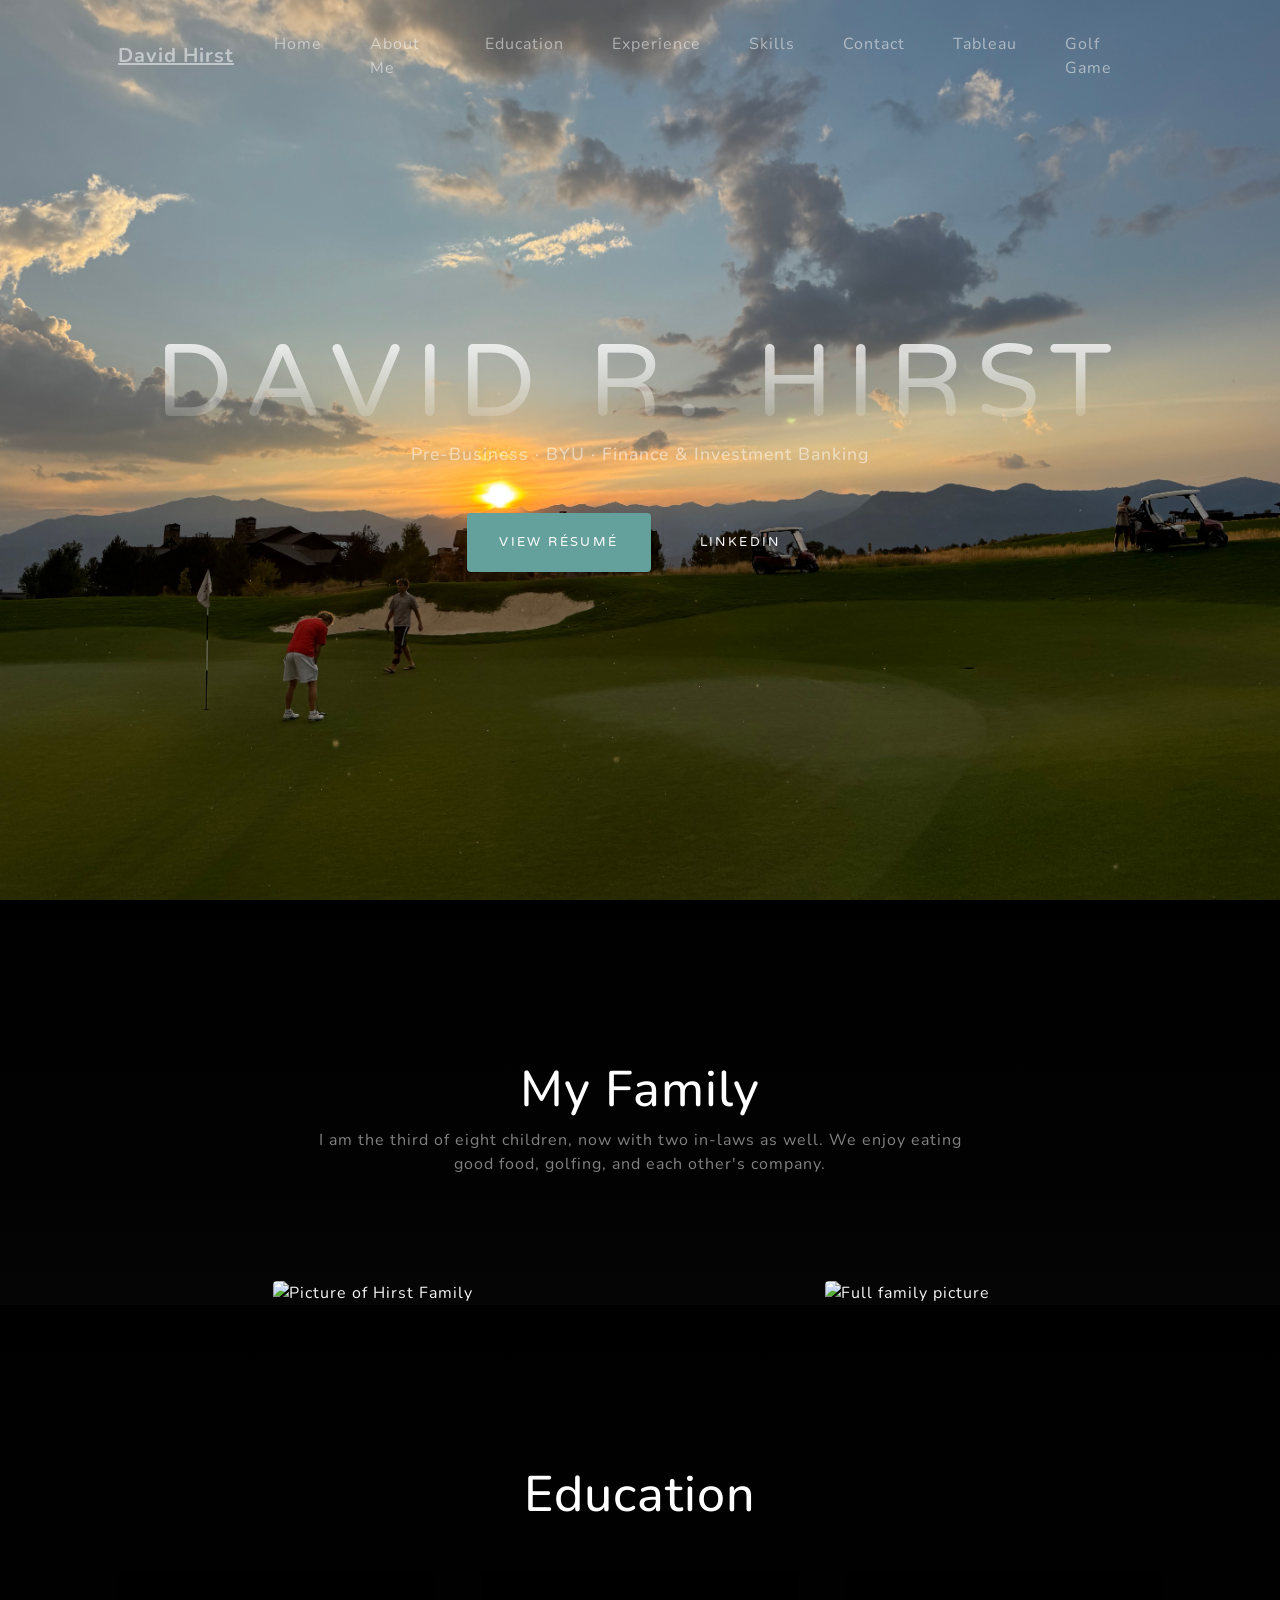
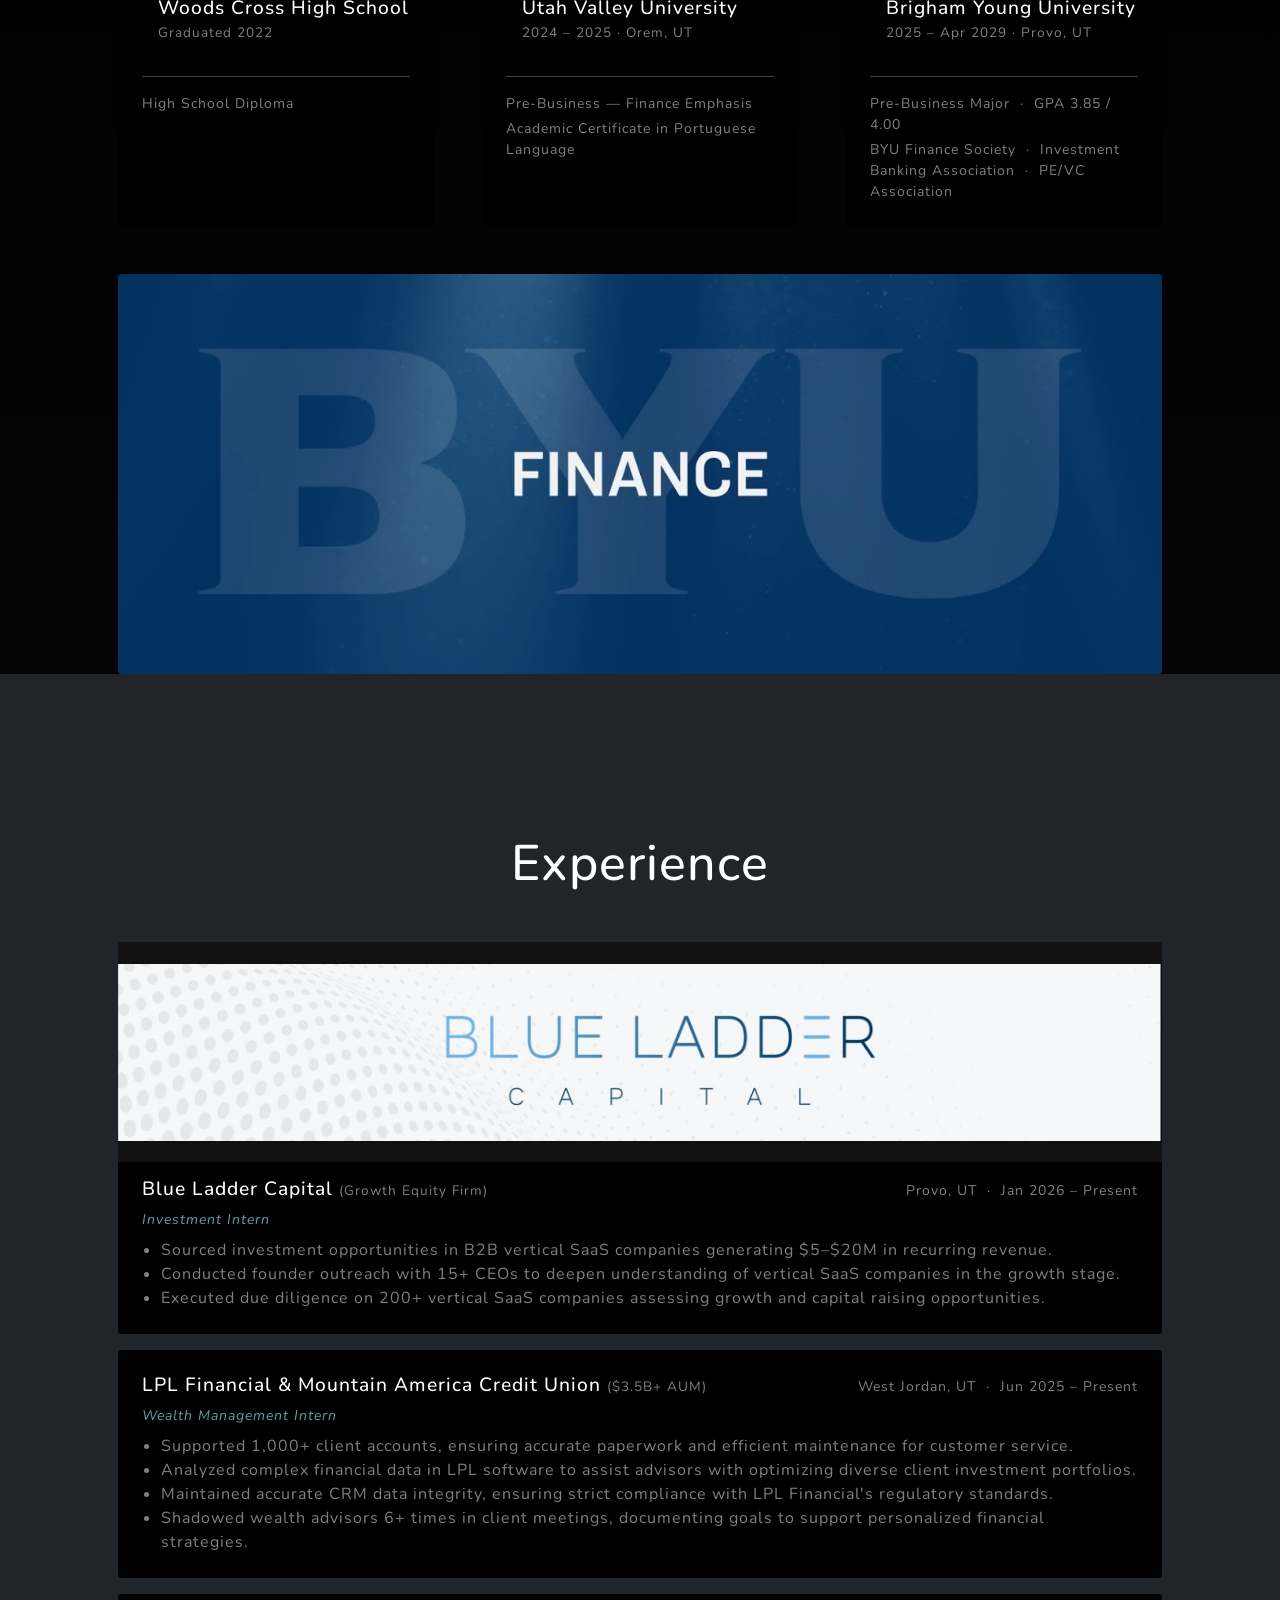
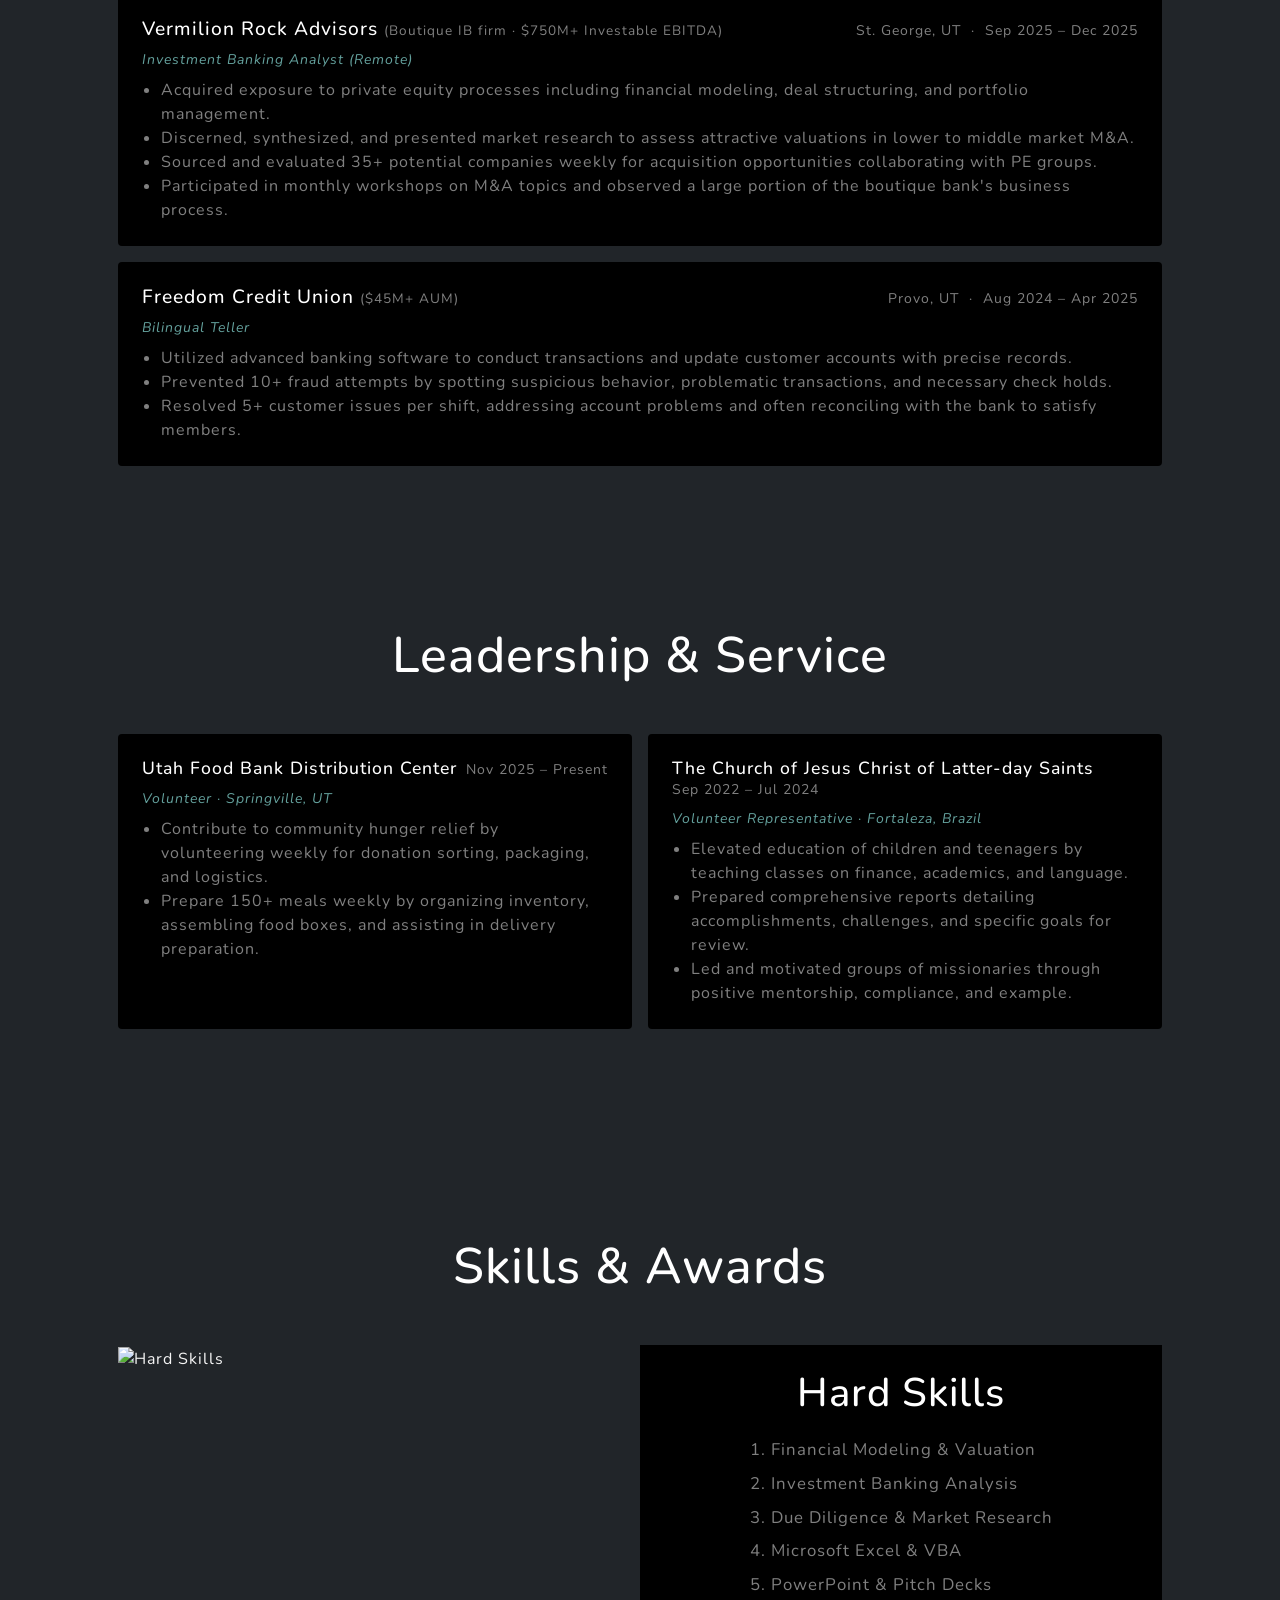
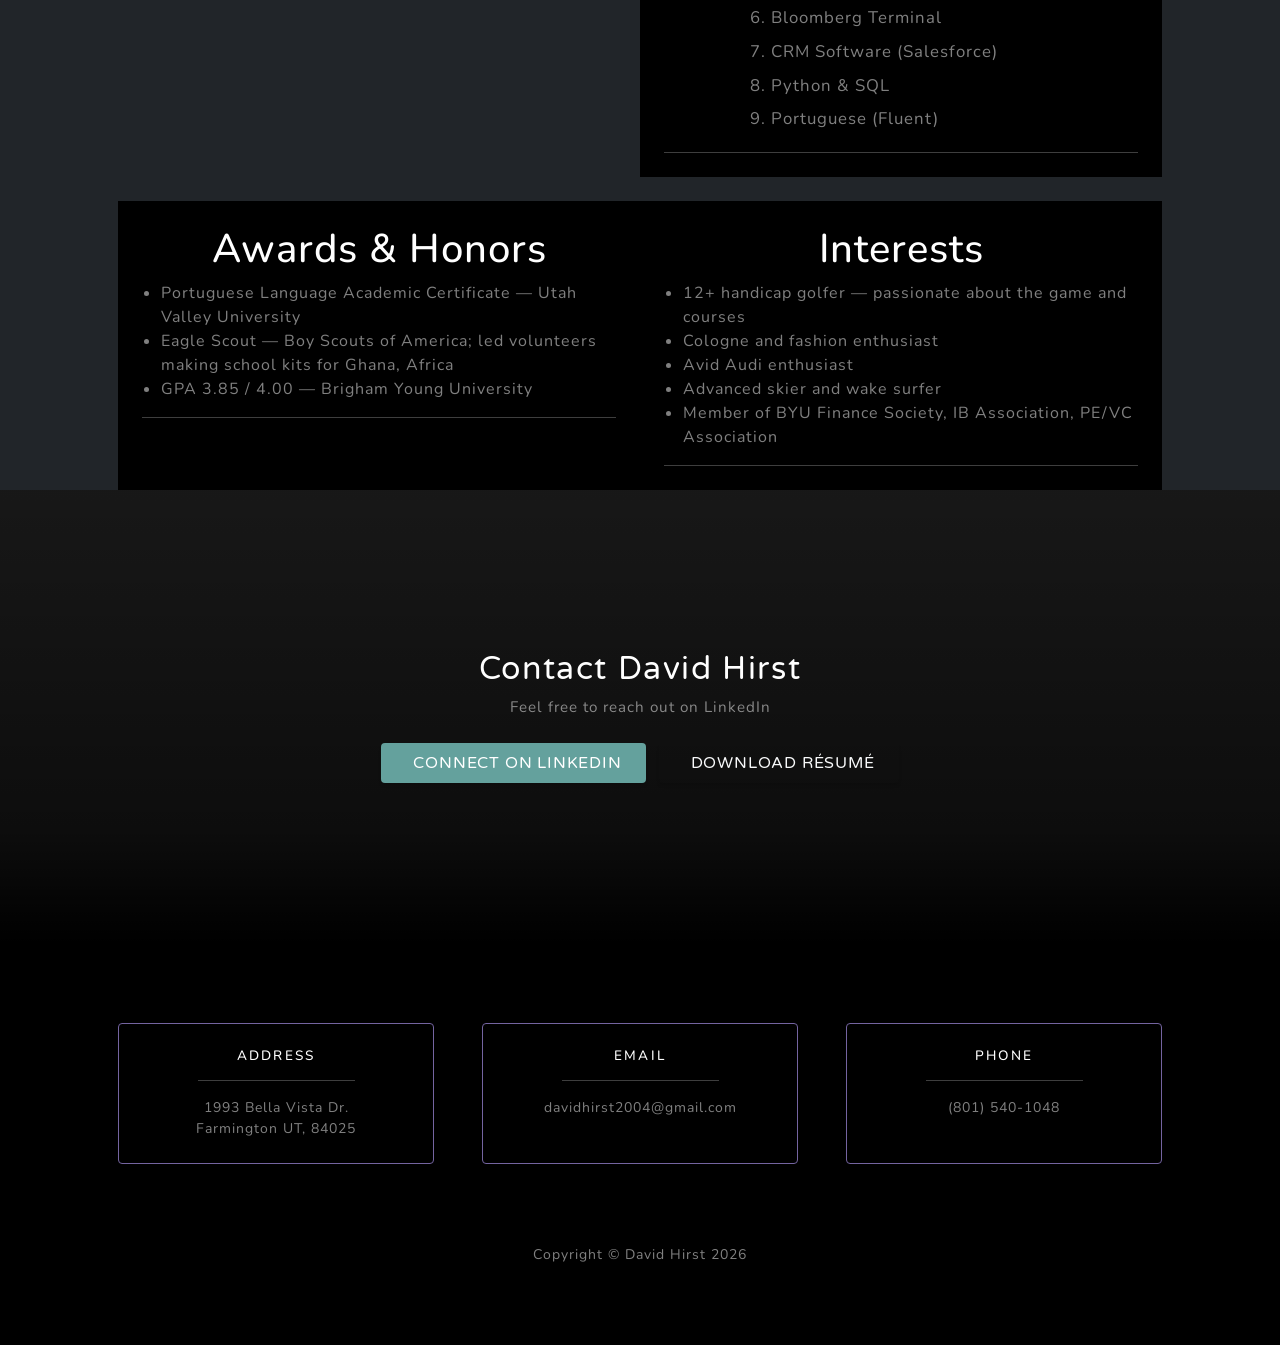
==== commit 05706c88: "Update skills section: resume-aligned hard skills, larger text, new image Co-Authored-By: Claude Son" ====
--- a/html/aboutme.html
+++ b/html/aboutme.html
@@ -254,25 +254,25 @@
                 <h2 class="text-white secthead text-center mb-5">Skills &amp; Awards</h2>
                 <div class="row gx-0 mb-4 justify-content-center">
                     <div class="col-lg-6">
-                        <img class="img-fluid" src="../images/headshot.jpeg" alt="Picture of David Hirst" />
+                        <img class="img-fluid w-100" style="object-fit:cover; height:100%;" src="../images/hard skills image.JPG" alt="Hard Skills" />
                     </div>
                     <div class="col-lg-6">
                         <div class="bg-black h-100 project">
                             <div class="d-flex h-100">
-                                <div class="project-text w-100 my-auto text-center px-4">
-                                    <h4 class="text-white skillhead text-center">Hard Skills</h4>
-                                    <ol class="text-white-50" style="display:inline-block; text-align:left; list-style-position:inside; padding-left:0;">
-                                        <li>Financial Modeling</li>
-                                        <li>Market Research &amp; Valuation</li>
-                                        <li>Due Diligence</li>
-                                        <li>Excel &amp; VBA</li>
-                                        <li>PowerPoint &amp; Presentations</li>
-                                        <li>CRM Software</li>
+                                <div class="project-text w-100 my-auto text-center px-4 py-4">
+                                    <h4 class="text-white skillhead text-center mb-3">Hard Skills</h4>
+                                    <ol class="text-white-50 mb-0" style="display:inline-block; text-align:left; list-style-position:inside; padding-left:0; font-size:1.05rem; line-height:2;">
+                                        <li>Financial Modeling &amp; Valuation</li>
+                                        <li>Investment Banking Analysis</li>
+                                        <li>Due Diligence &amp; Market Research</li>
+                                        <li>Microsoft Excel &amp; VBA</li>
+                                        <li>PowerPoint &amp; Pitch Decks</li>
+                                        <li>Bloomberg Terminal</li>
+                                        <li>CRM Software (Salesforce)</li>
                                         <li>Python &amp; SQL</li>
-                                        <li>Bloomberg Terminal</li>
                                         <li>Portuguese (Fluent)</li>
                                     </ol>
-                                    <hr class="d-none d-lg-block mb-0 ms-0" />
+                                    <hr class="d-none d-lg-block mb-0 ms-0 mt-3" />
                                 </div>
                             </div>
                         </div>
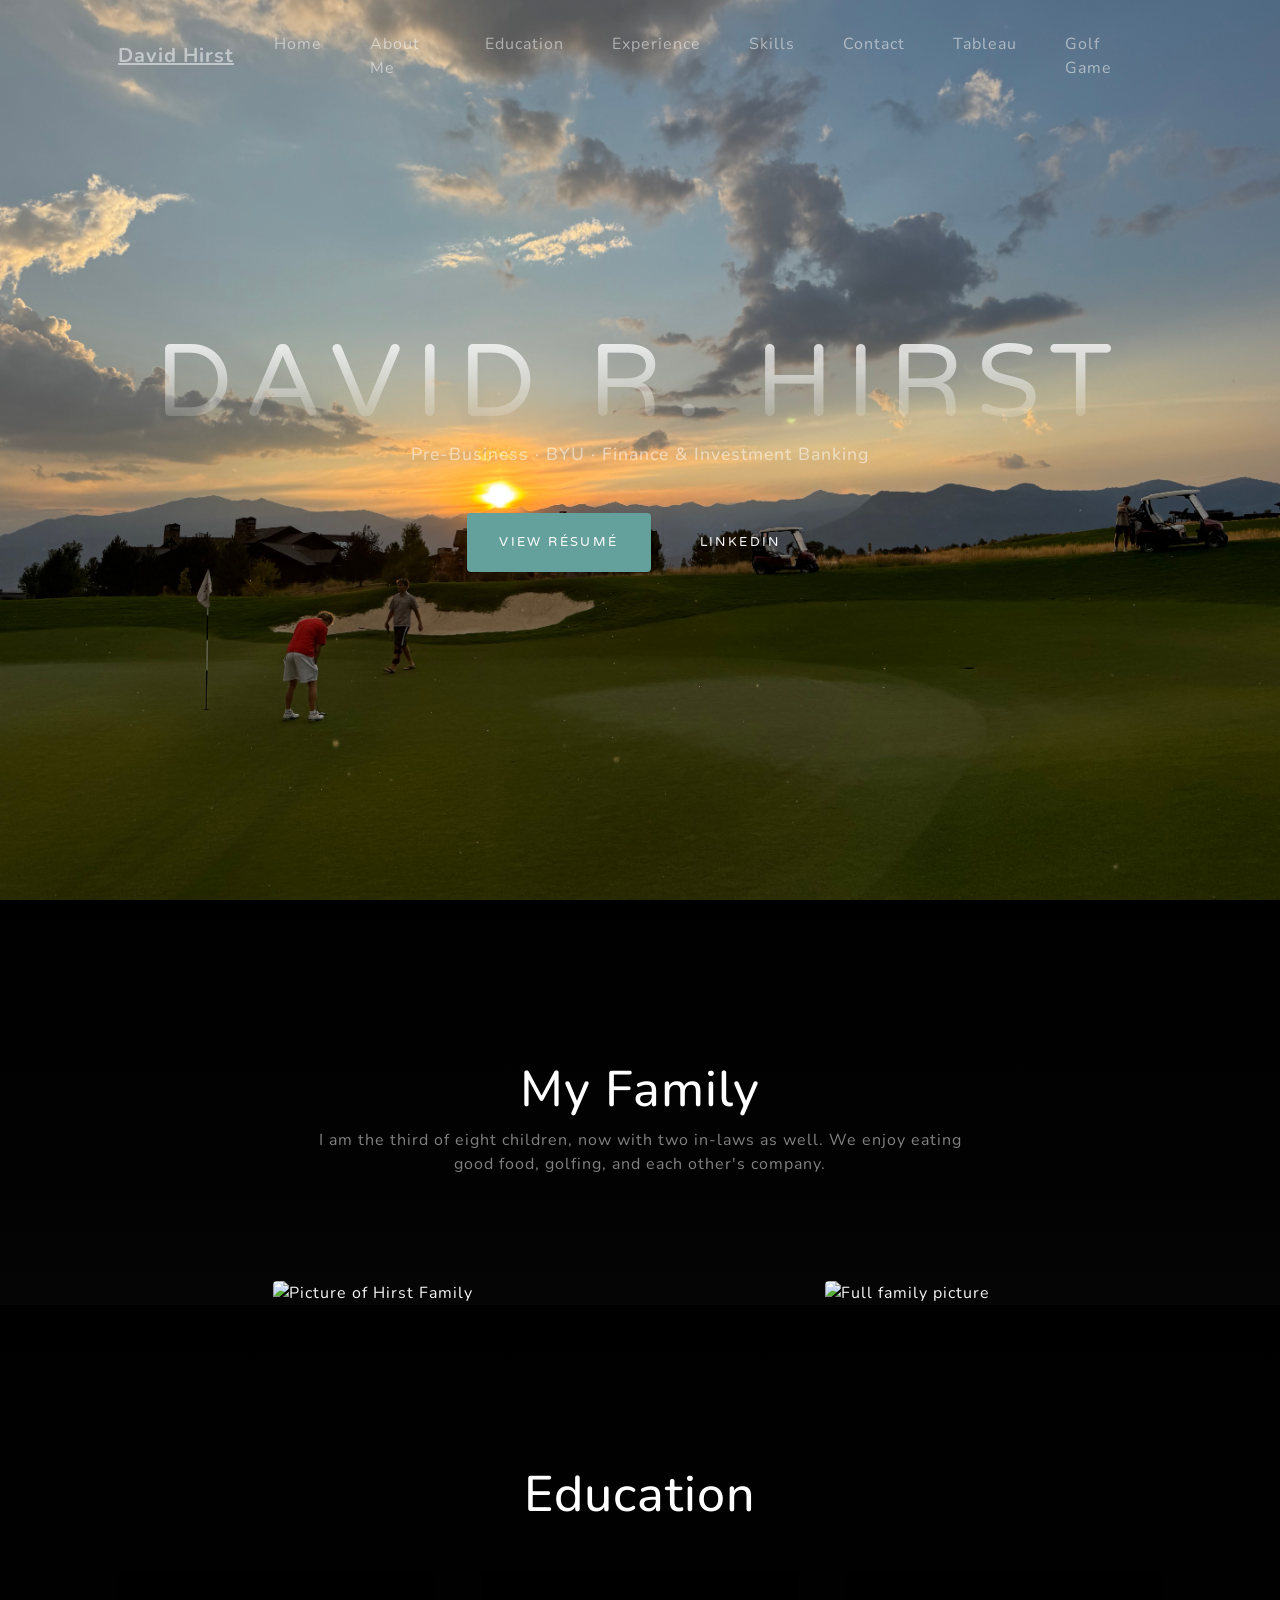
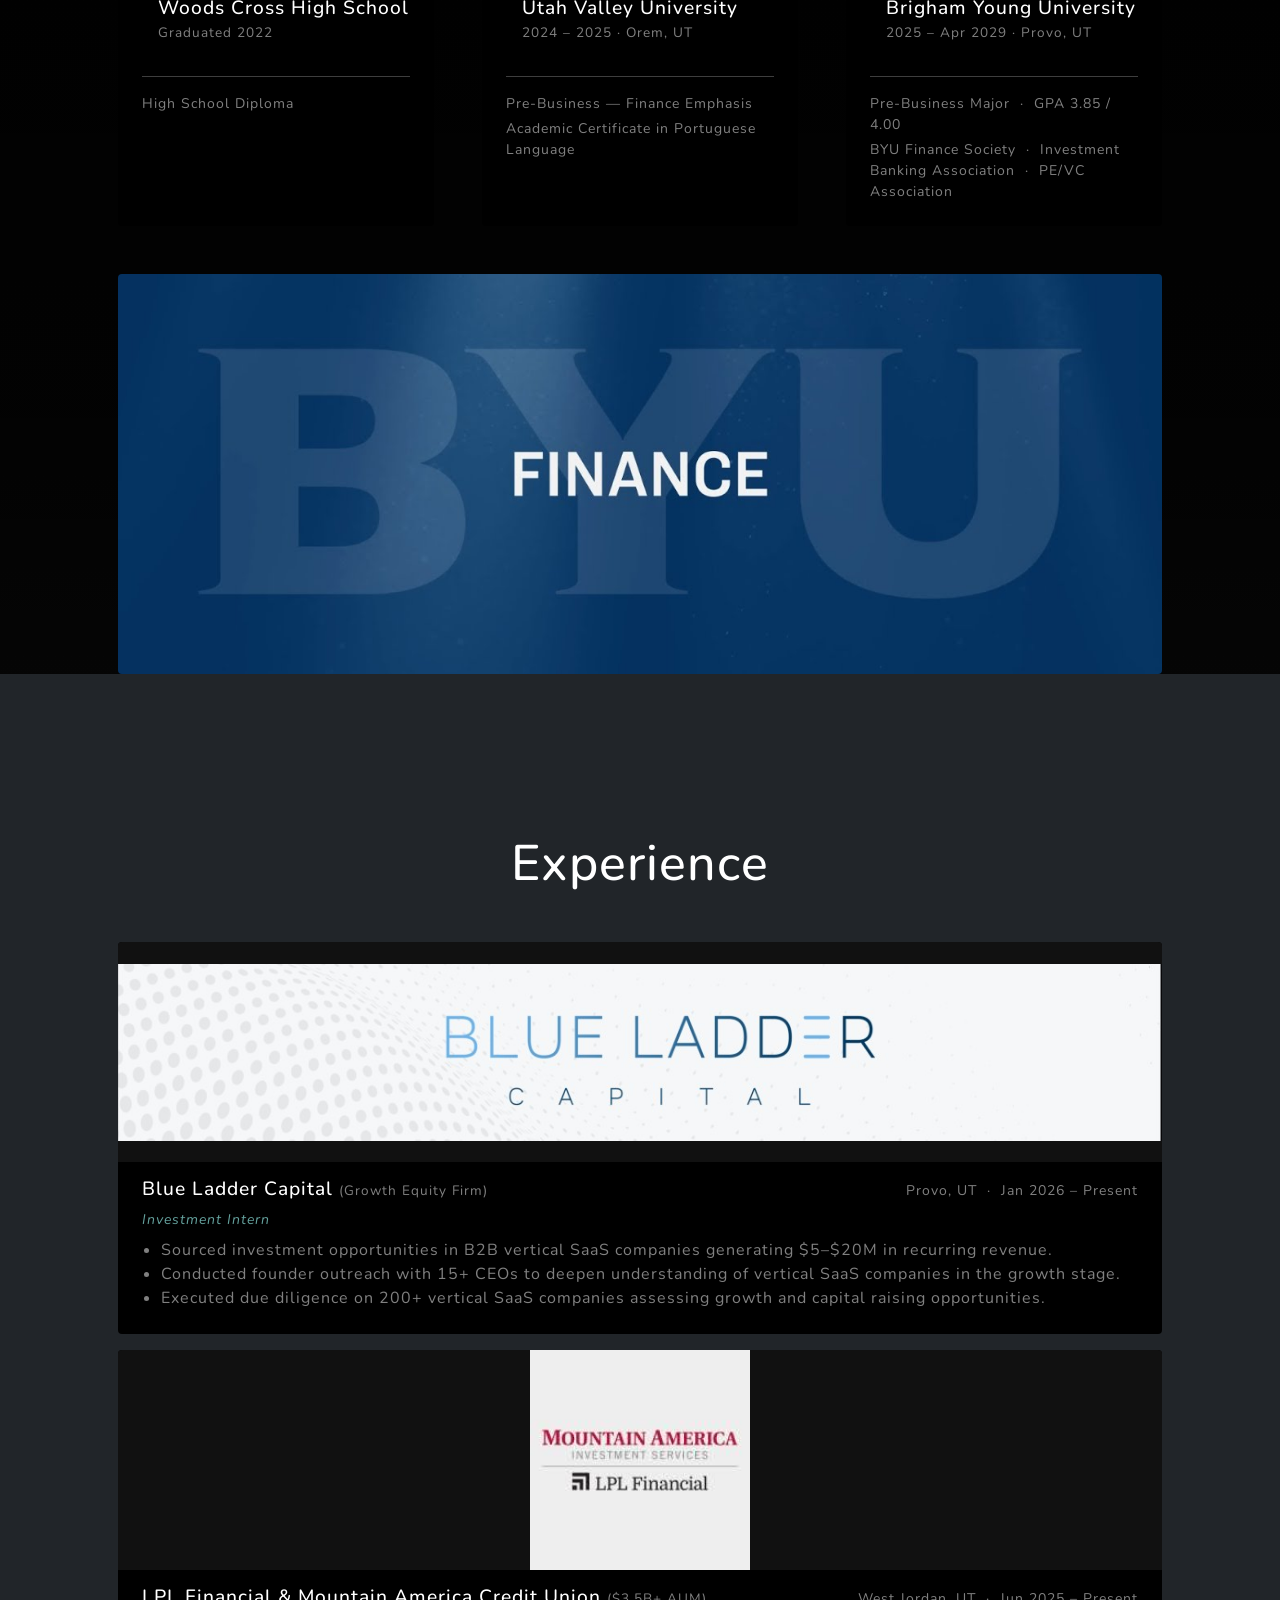
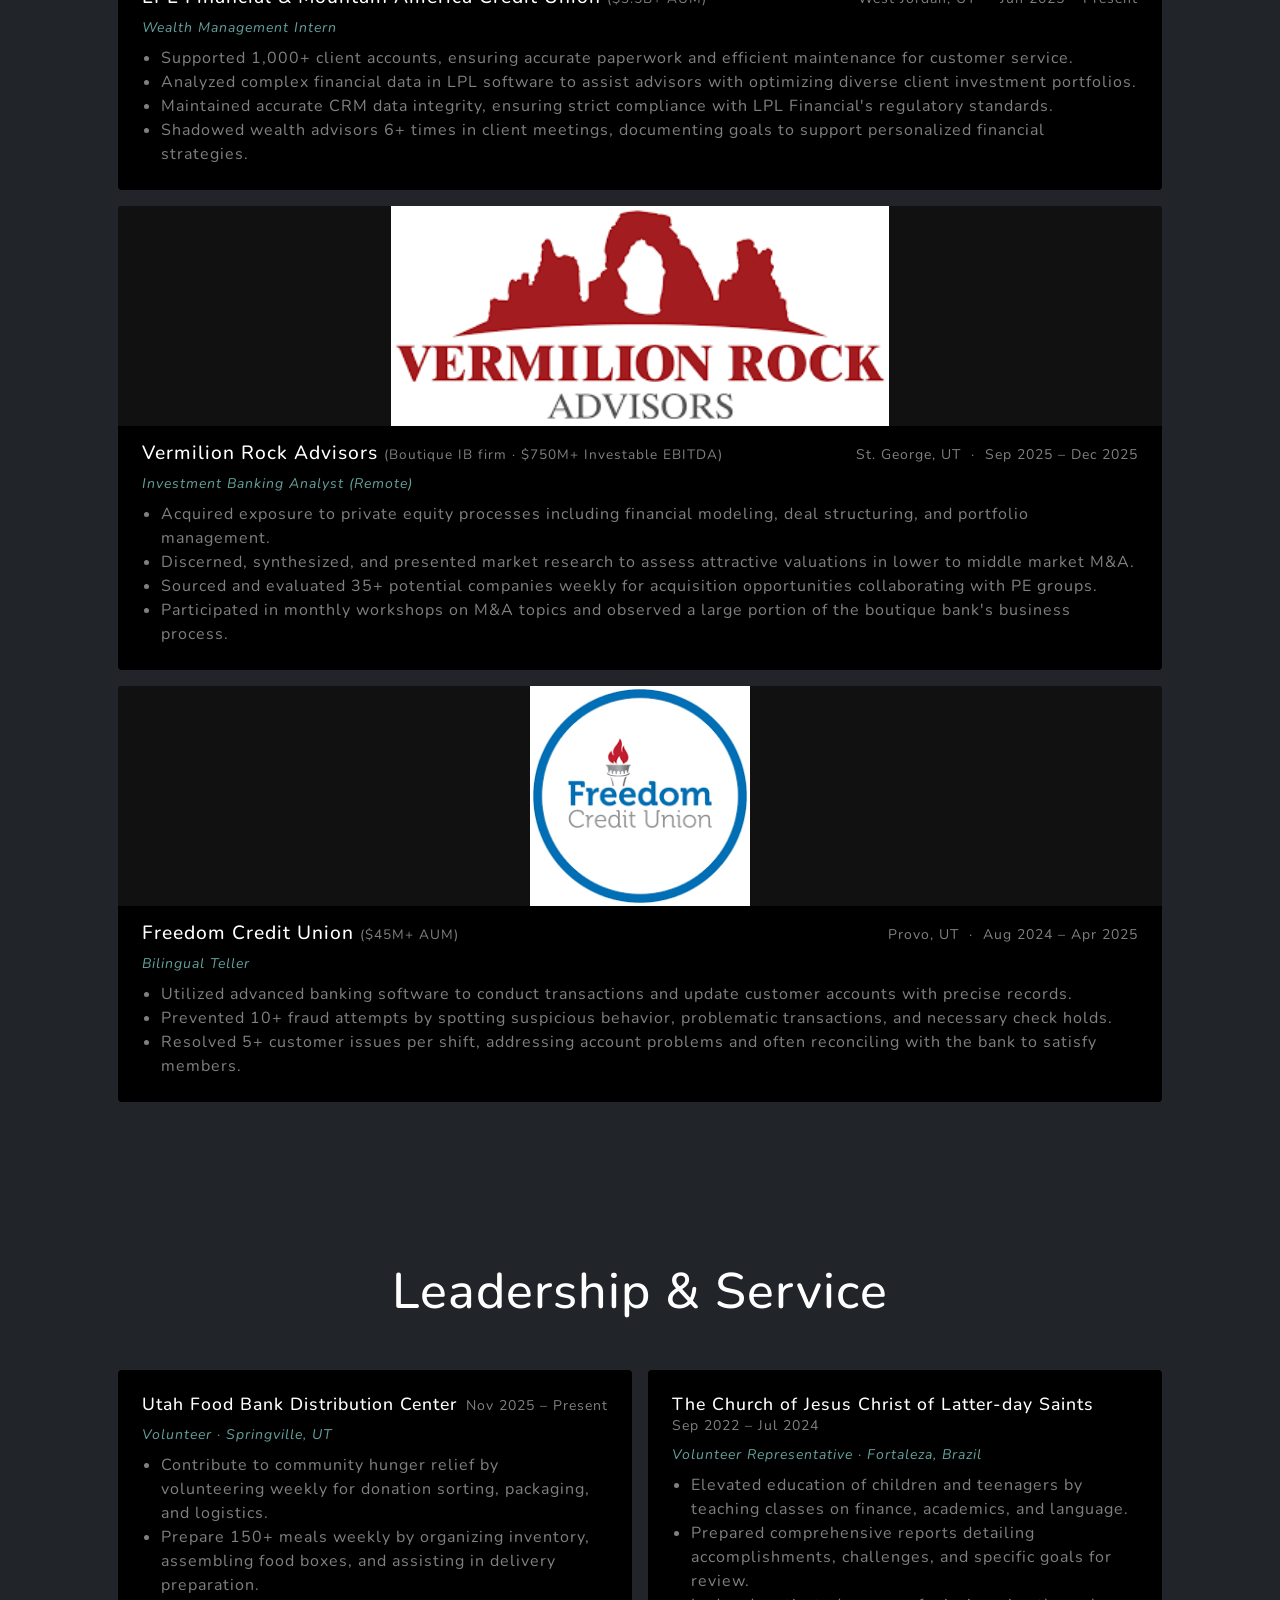
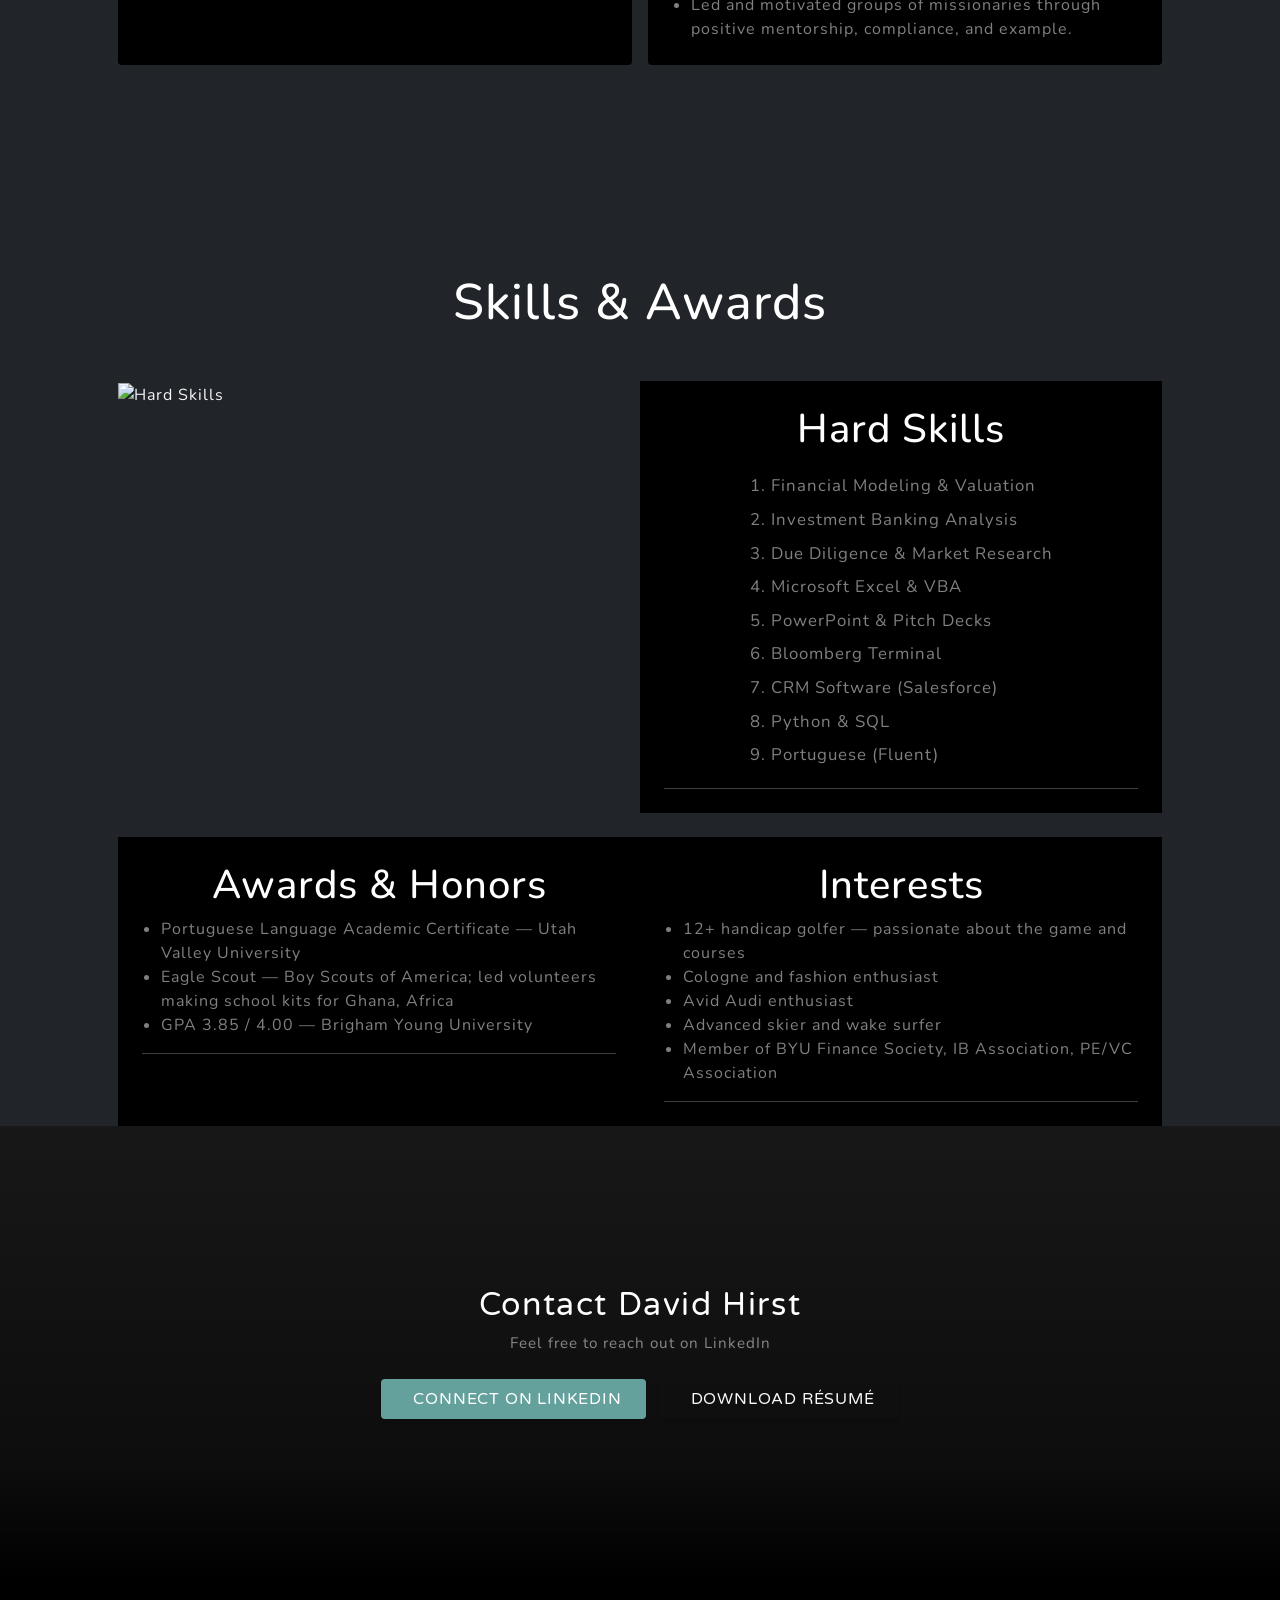
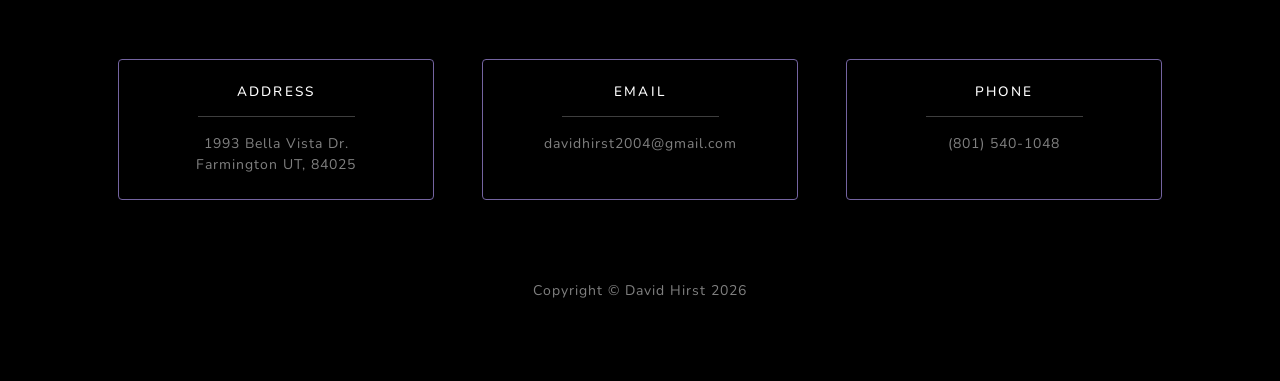
==== commit f987519e: "Add company logos to LPL, Vermilion Rock, and Freedom CU experience cards Co-Authored-By: Claude Son" ====
--- a/html/aboutme.html
+++ b/html/aboutme.html
@@ -155,18 +155,21 @@
                 <!-- LPL Financial -->
                 <div class="row gx-0 mb-3">
                     <div class="col-12">
-                        <div class="bg-black overflow-hidden rounded px-4 py-4">
-                            <div class="d-flex justify-content-between align-items-baseline flex-wrap mb-2">
-                                <h5 class="text-white skillhead mb-0" style="font-size:1.2rem;">LPL Financial &amp; Mountain America Credit Union <span class="text-white-50" style="font-size:0.85rem; font-weight:400;">($3.5B+ AUM)</span></h5>
-                                <span class="text-white-50 small">West Jordan, UT &nbsp;·&nbsp; Jun 2025 – Present</span>
-                            </div>
-                            <p class="text-primary small mb-2" style="font-style:italic;">Wealth Management Intern</p>
-                            <ul class="text-white-50 mb-0" style="list-style:disc; padding-left:1.2rem;">
-                                <li>Supported 1,000+ client accounts, ensuring accurate paperwork and efficient maintenance for customer service.</li>
-                                <li>Analyzed complex financial data in LPL software to assist advisors with optimizing diverse client investment portfolios.</li>
-                                <li>Maintained accurate CRM data integrity, ensuring strict compliance with LPL Financial's regulatory standards.</li>
-                                <li>Shadowed wealth advisors 6+ times in client meetings, documenting goals to support personalized financial strategies.</li>
-                            </ul>
+                        <div class="bg-black overflow-hidden rounded">
+                            <img src="../images/download.jpg" alt="LPL Financial" style="width:100%; height:220px; object-fit:contain; background:#111; display:block;" />
+                            <div class="px-4 pt-3 pb-4">
+                                <div class="d-flex justify-content-between align-items-baseline flex-wrap mb-2">
+                                    <h5 class="text-white skillhead mb-0" style="font-size:1.2rem;">LPL Financial &amp; Mountain America Credit Union <span class="text-white-50" style="font-size:0.85rem; font-weight:400;">($3.5B+ AUM)</span></h5>
+                                    <span class="text-white-50 small">West Jordan, UT &nbsp;·&nbsp; Jun 2025 – Present</span>
+                                </div>
+                                <p class="text-primary small mb-2" style="font-style:italic;">Wealth Management Intern</p>
+                                <ul class="text-white-50 mb-0" style="list-style:disc; padding-left:1.2rem;">
+                                    <li>Supported 1,000+ client accounts, ensuring accurate paperwork and efficient maintenance for customer service.</li>
+                                    <li>Analyzed complex financial data in LPL software to assist advisors with optimizing diverse client investment portfolios.</li>
+                                    <li>Maintained accurate CRM data integrity, ensuring strict compliance with LPL Financial's regulatory standards.</li>
+                                    <li>Shadowed wealth advisors 6+ times in client meetings, documenting goals to support personalized financial strategies.</li>
+                                </ul>
+                            </div>
                         </div>
                     </div>
                 </div>
@@ -174,18 +177,21 @@
                 <!-- Vermilion Rock -->
                 <div class="row gx-0 mb-3">
                     <div class="col-12">
-                        <div class="bg-black overflow-hidden rounded px-4 py-4">
-                            <div class="d-flex justify-content-between align-items-baseline flex-wrap mb-2">
-                                <h5 class="text-white skillhead mb-0" style="font-size:1.2rem;">Vermilion Rock Advisors <span class="text-white-50" style="font-size:0.85rem; font-weight:400;">(Boutique IB firm · $750M+ Investable EBITDA)</span></h5>
-                                <span class="text-white-50 small">St. George, UT &nbsp;·&nbsp; Sep 2025 – Dec 2025</span>
-                            </div>
-                            <p class="text-primary small mb-2" style="font-style:italic;">Investment Banking Analyst (Remote)</p>
-                            <ul class="text-white-50 mb-0" style="list-style:disc; padding-left:1.2rem;">
-                                <li>Acquired exposure to private equity processes including financial modeling, deal structuring, and portfolio management.</li>
-                                <li>Discerned, synthesized, and presented market research to assess attractive valuations in lower to middle market M&amp;A.</li>
-                                <li>Sourced and evaluated 35+ potential companies weekly for acquisition opportunities collaborating with PE groups.</li>
-                                <li>Participated in monthly workshops on M&amp;A topics and observed a large portion of the boutique bank's business process.</li>
-                            </ul>
+                        <div class="bg-black overflow-hidden rounded">
+                            <img src="../images/download.png" alt="Vermilion Rock Advisors" style="width:100%; height:220px; object-fit:contain; background:#111; display:block;" />
+                            <div class="px-4 pt-3 pb-4">
+                                <div class="d-flex justify-content-between align-items-baseline flex-wrap mb-2">
+                                    <h5 class="text-white skillhead mb-0" style="font-size:1.2rem;">Vermilion Rock Advisors <span class="text-white-50" style="font-size:0.85rem; font-weight:400;">(Boutique IB firm · $750M+ Investable EBITDA)</span></h5>
+                                    <span class="text-white-50 small">St. George, UT &nbsp;·&nbsp; Sep 2025 – Dec 2025</span>
+                                </div>
+                                <p class="text-primary small mb-2" style="font-style:italic;">Investment Banking Analyst (Remote)</p>
+                                <ul class="text-white-50 mb-0" style="list-style:disc; padding-left:1.2rem;">
+                                    <li>Acquired exposure to private equity processes including financial modeling, deal structuring, and portfolio management.</li>
+                                    <li>Discerned, synthesized, and presented market research to assess attractive valuations in lower to middle market M&amp;A.</li>
+                                    <li>Sourced and evaluated 35+ potential companies weekly for acquisition opportunities collaborating with PE groups.</li>
+                                    <li>Participated in monthly workshops on M&amp;A topics and observed a large portion of the boutique bank's business process.</li>
+                                </ul>
+                            </div>
                         </div>
                     </div>
                 </div>
@@ -193,17 +199,20 @@
                 <!-- Freedom Credit Union -->
                 <div class="row gx-0">
                     <div class="col-12">
-                        <div class="bg-black overflow-hidden rounded px-4 py-4">
-                            <div class="d-flex justify-content-between align-items-baseline flex-wrap mb-2">
-                                <h5 class="text-white skillhead mb-0" style="font-size:1.2rem;">Freedom Credit Union <span class="text-white-50" style="font-size:0.85rem; font-weight:400;">($45M+ AUM)</span></h5>
-                                <span class="text-white-50 small">Provo, UT &nbsp;·&nbsp; Aug 2024 – Apr 2025</span>
-                            </div>
-                            <p class="text-primary small mb-2" style="font-style:italic;">Bilingual Teller</p>
-                            <ul class="text-white-50 mb-0" style="list-style:disc; padding-left:1.2rem;">
-                                <li>Utilized advanced banking software to conduct transactions and update customer accounts with precise records.</li>
-                                <li>Prevented 10+ fraud attempts by spotting suspicious behavior, problematic transactions, and necessary check holds.</li>
-                                <li>Resolved 5+ customer issues per shift, addressing account problems and often reconciling with the bank to satisfy members.</li>
-                            </ul>
+                        <div class="bg-black overflow-hidden rounded">
+                            <img src="../images/download-1.png" alt="Freedom Credit Union" style="width:100%; height:220px; object-fit:contain; background:#111; display:block;" />
+                            <div class="px-4 pt-3 pb-4">
+                                <div class="d-flex justify-content-between align-items-baseline flex-wrap mb-2">
+                                    <h5 class="text-white skillhead mb-0" style="font-size:1.2rem;">Freedom Credit Union <span class="text-white-50" style="font-size:0.85rem; font-weight:400;">($45M+ AUM)</span></h5>
+                                    <span class="text-white-50 small">Provo, UT &nbsp;·&nbsp; Aug 2024 – Apr 2025</span>
+                                </div>
+                                <p class="text-primary small mb-2" style="font-style:italic;">Bilingual Teller</p>
+                                <ul class="text-white-50 mb-0" style="list-style:disc; padding-left:1.2rem;">
+                                    <li>Utilized advanced banking software to conduct transactions and update customer accounts with precise records.</li>
+                                    <li>Prevented 10+ fraud attempts by spotting suspicious behavior, problematic transactions, and necessary check holds.</li>
+                                    <li>Resolved 5+ customer issues per shift, addressing account problems and often reconciling with the bank to satisfy members.</li>
+                                </ul>
+                            </div>
                         </div>
                     </div>
                 </div>
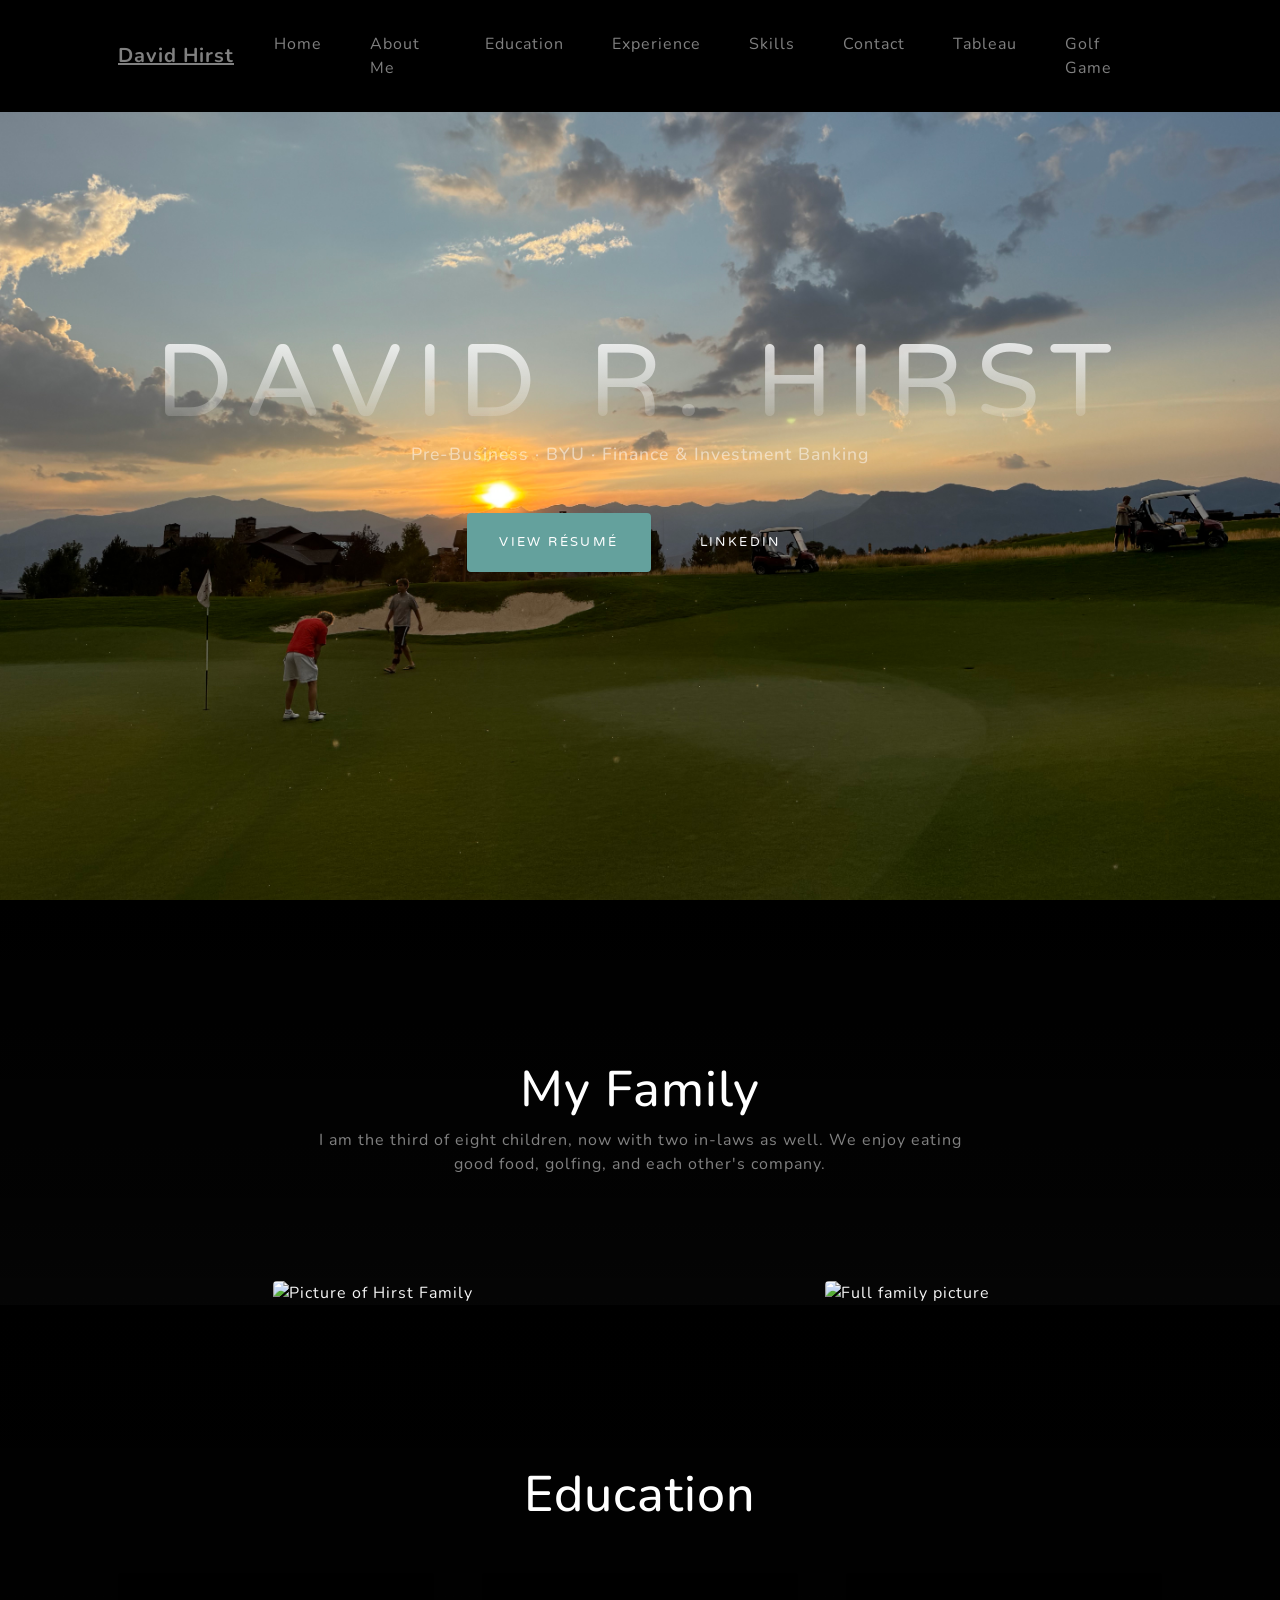
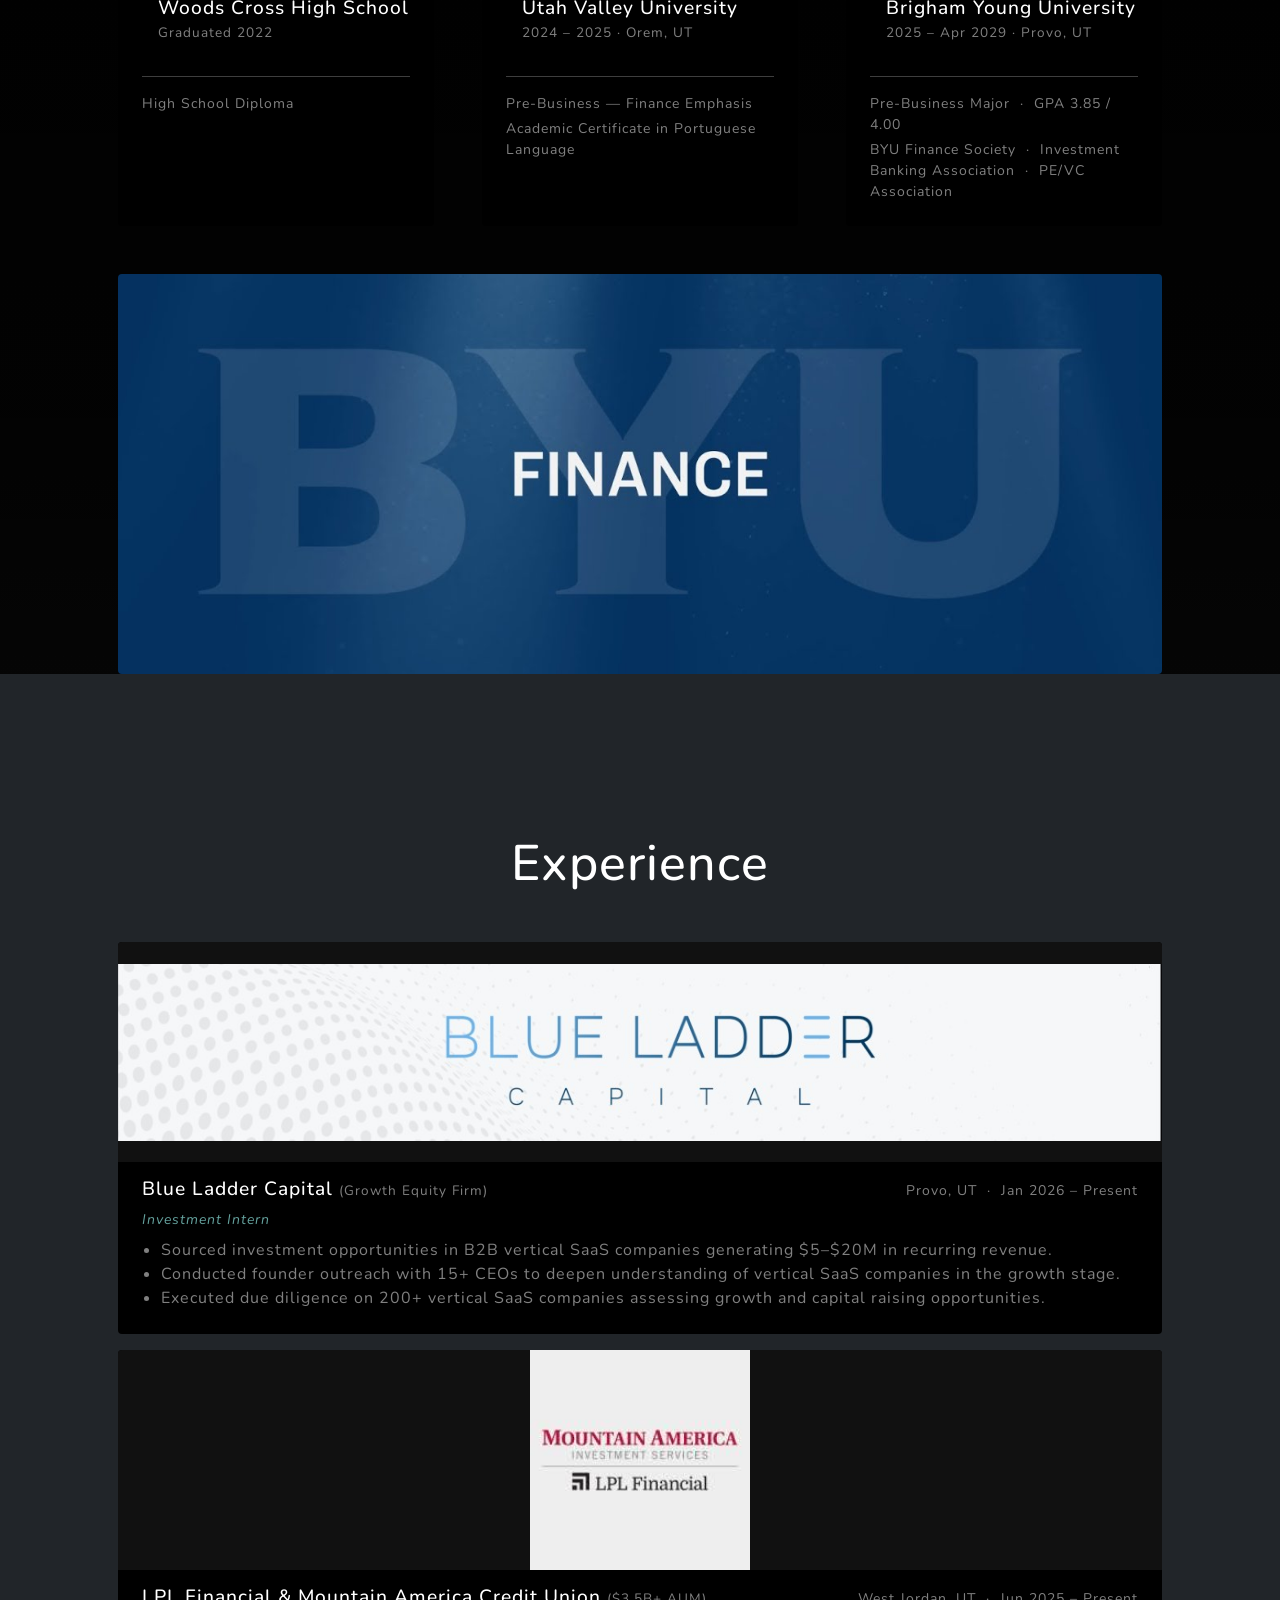
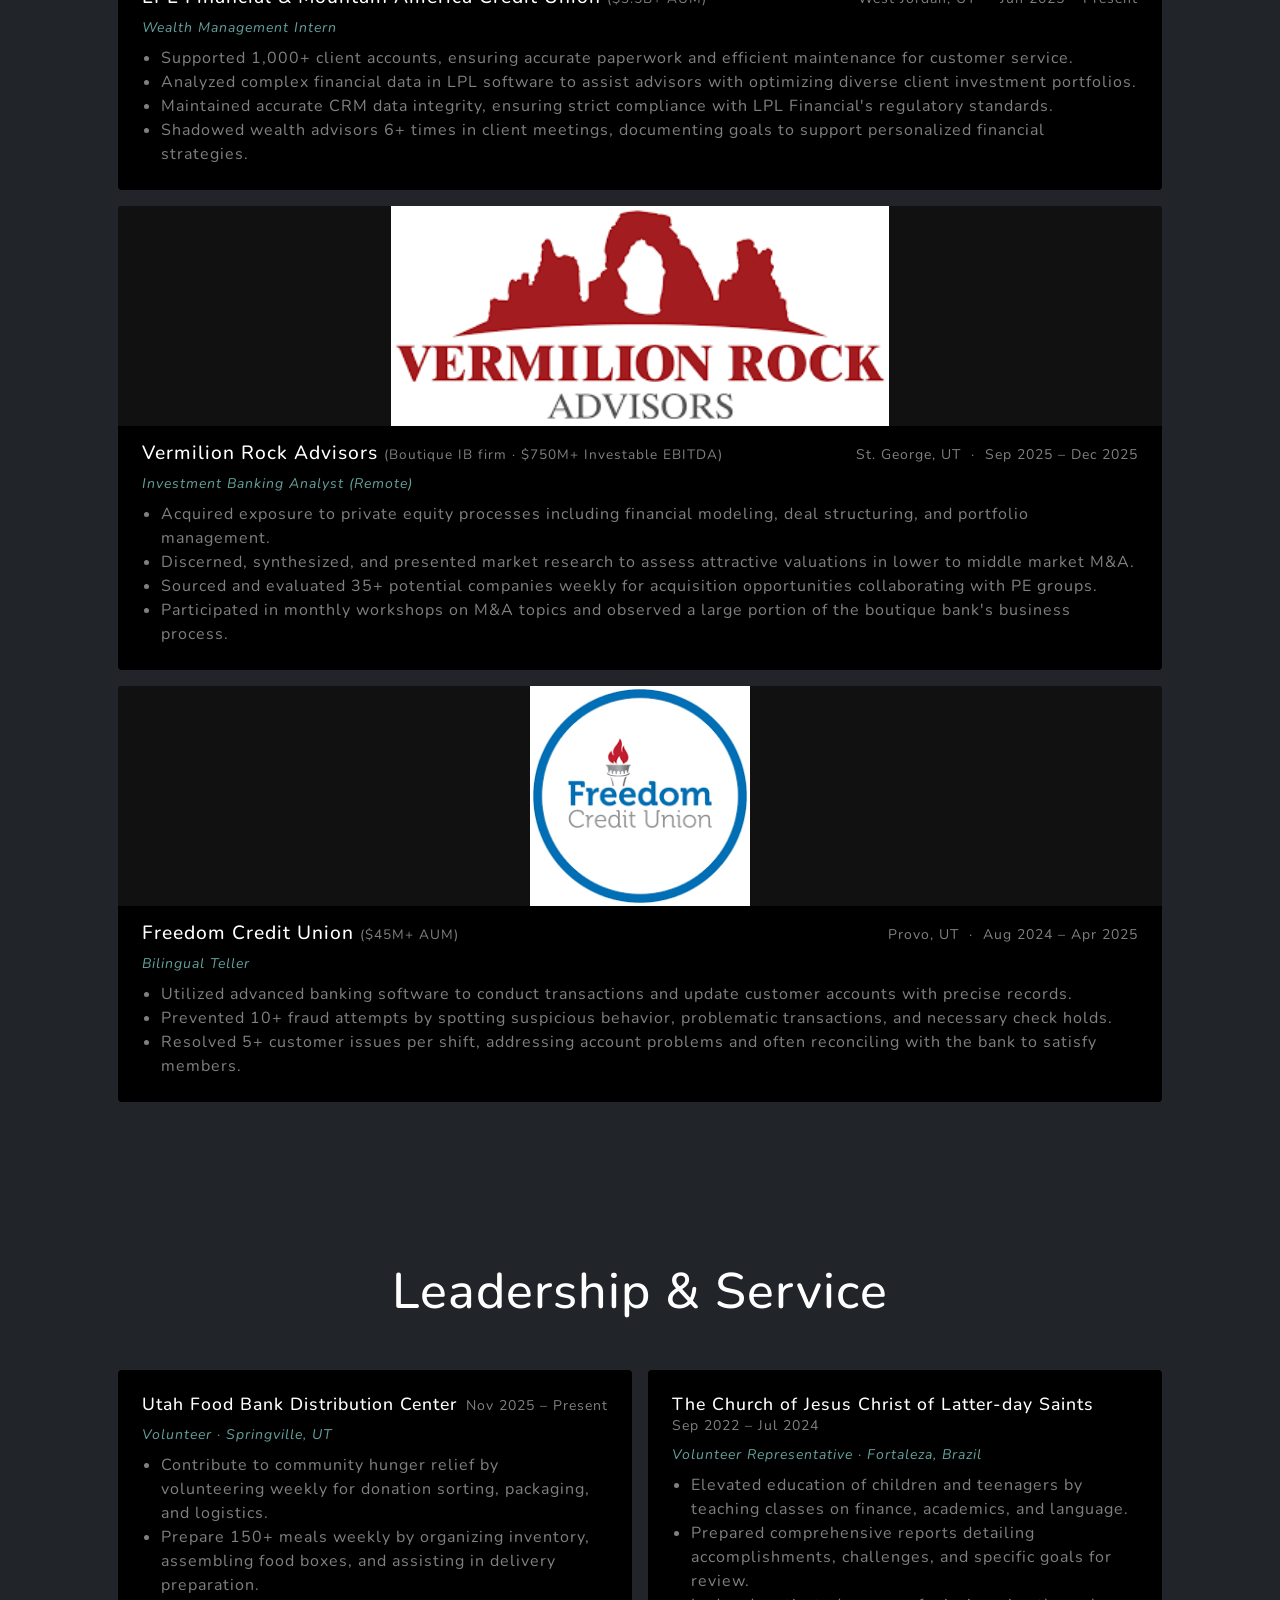
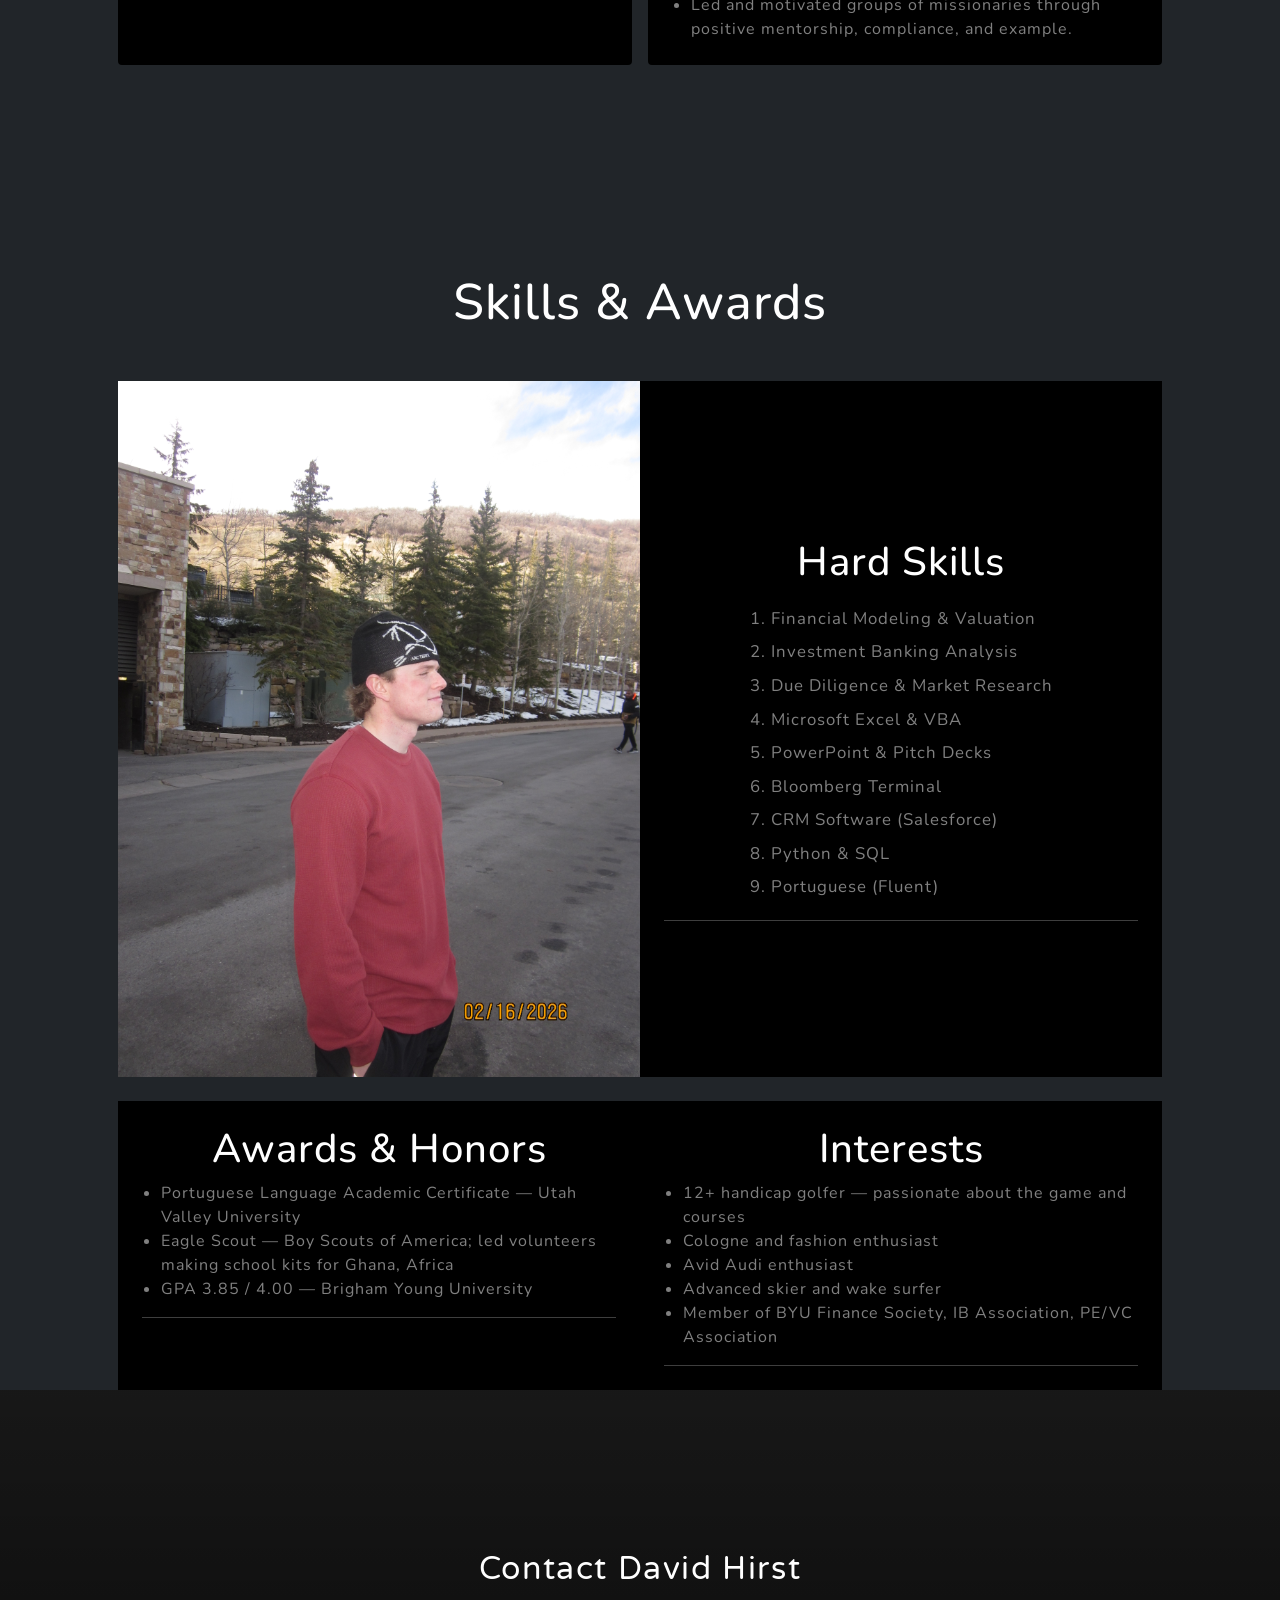
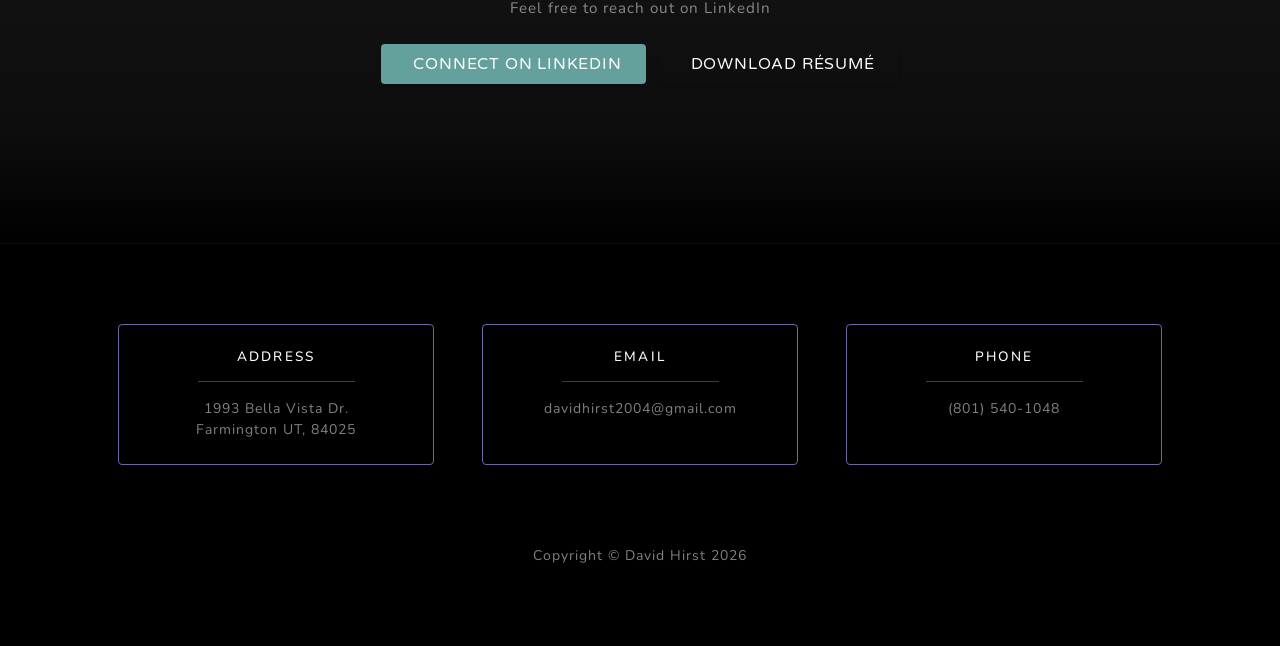
==== commit 6b98ce2c: "Force black navbar on aboutme page for visibility over light background Co-Authored-By: Claude Sonne" ====
--- a/html/aboutme.html
+++ b/html/aboutme.html
@@ -13,6 +13,9 @@
         <link href="https://fonts.googleapis.com/css?family=Nunito:200,200i,300,300i,400,400i,600,600i,700,700i,800,800i,900,900i" rel="stylesheet" />
         <link href="../styles/styles.css" rel="stylesheet" />
         <link href="../styles/mystyles.css" rel="stylesheet">
+    <style>
+        #mainNav { background-color: #000 !important; }
+    </style>
     </head>
     <body id="page-top">
         <!-- Navigation -->
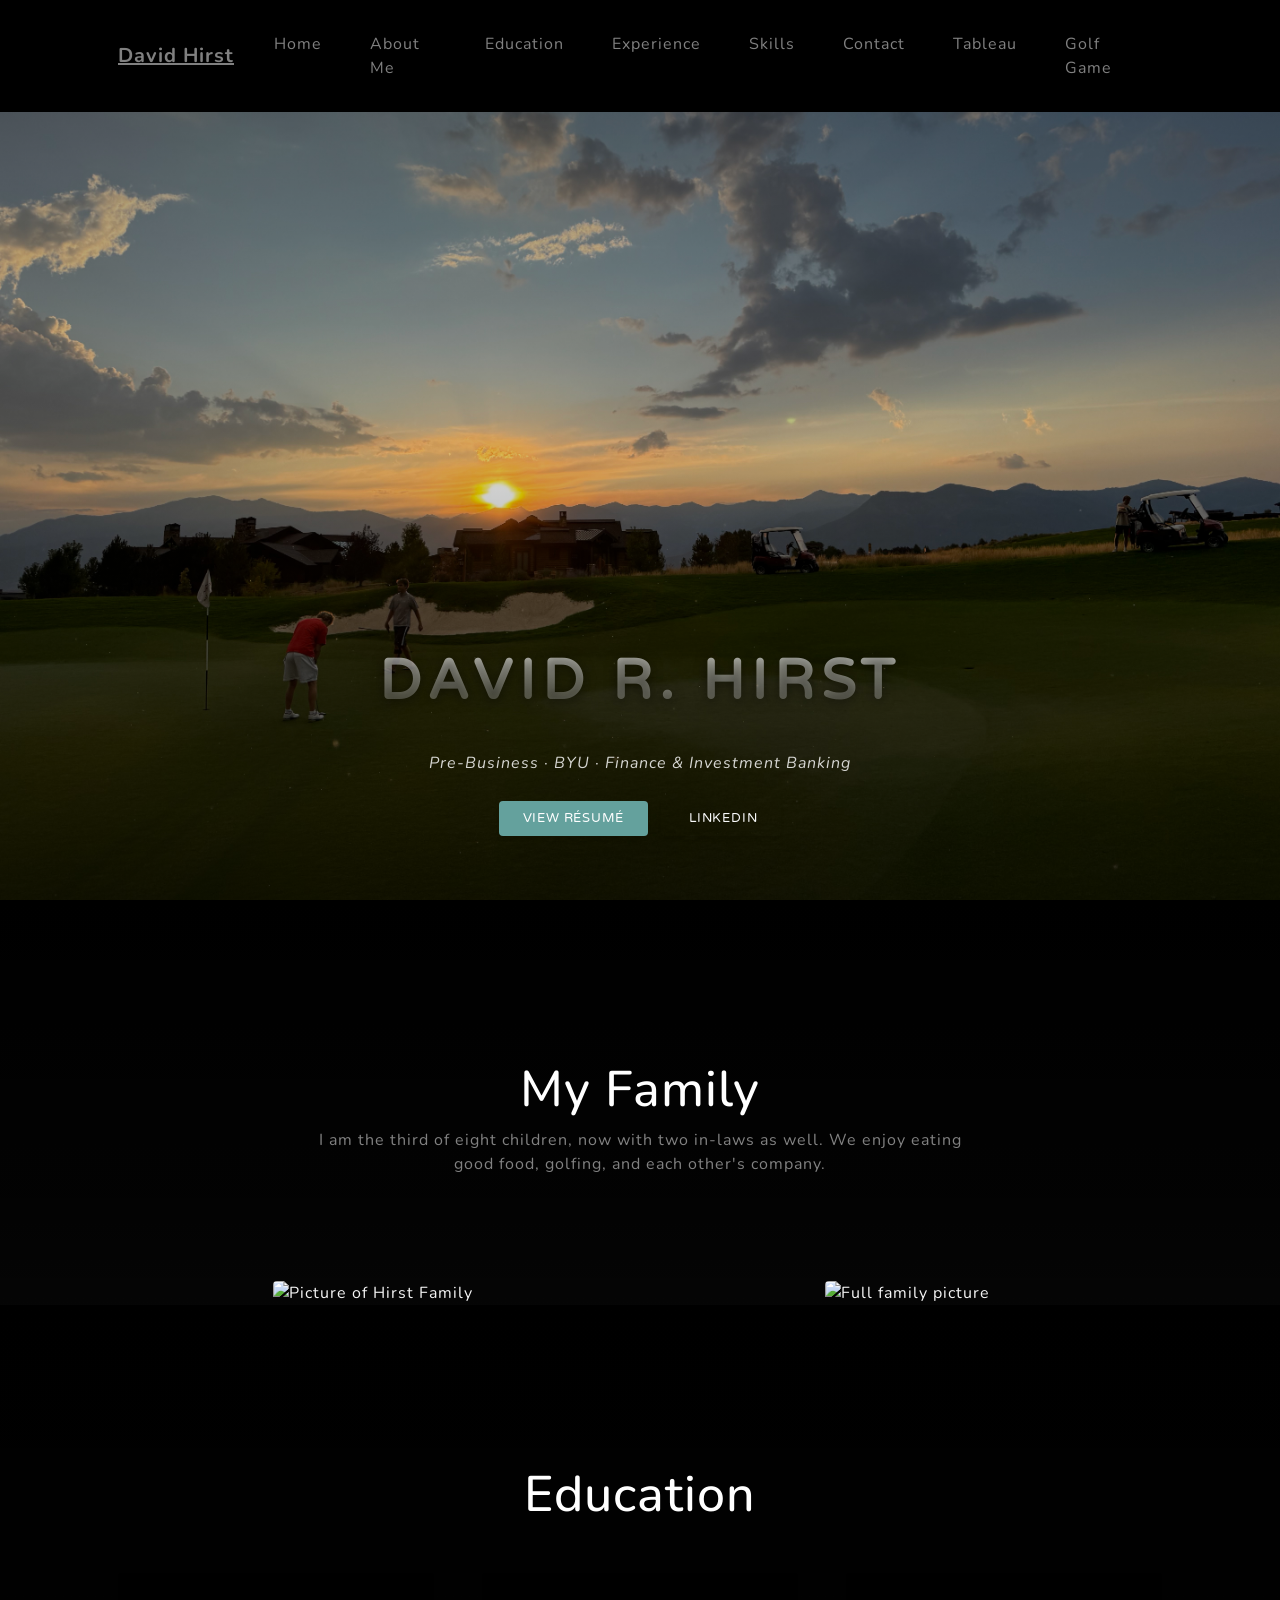
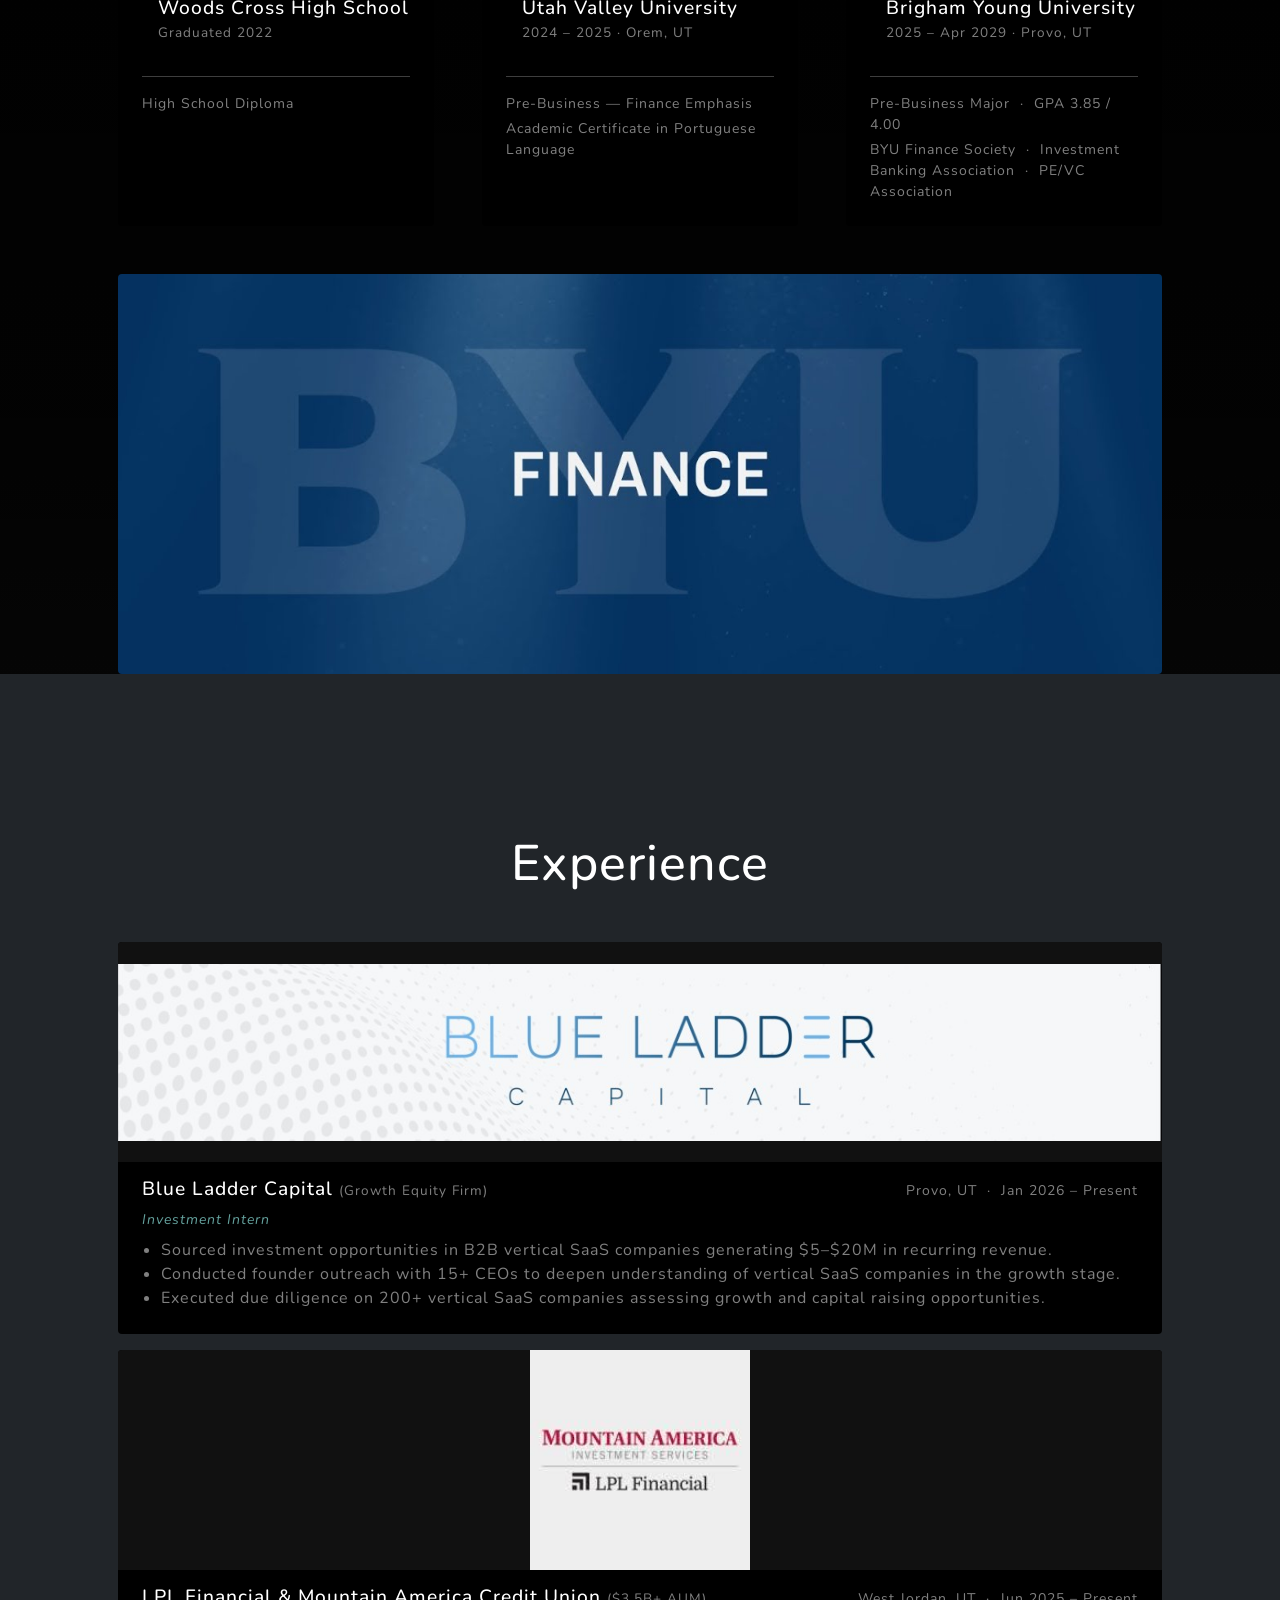
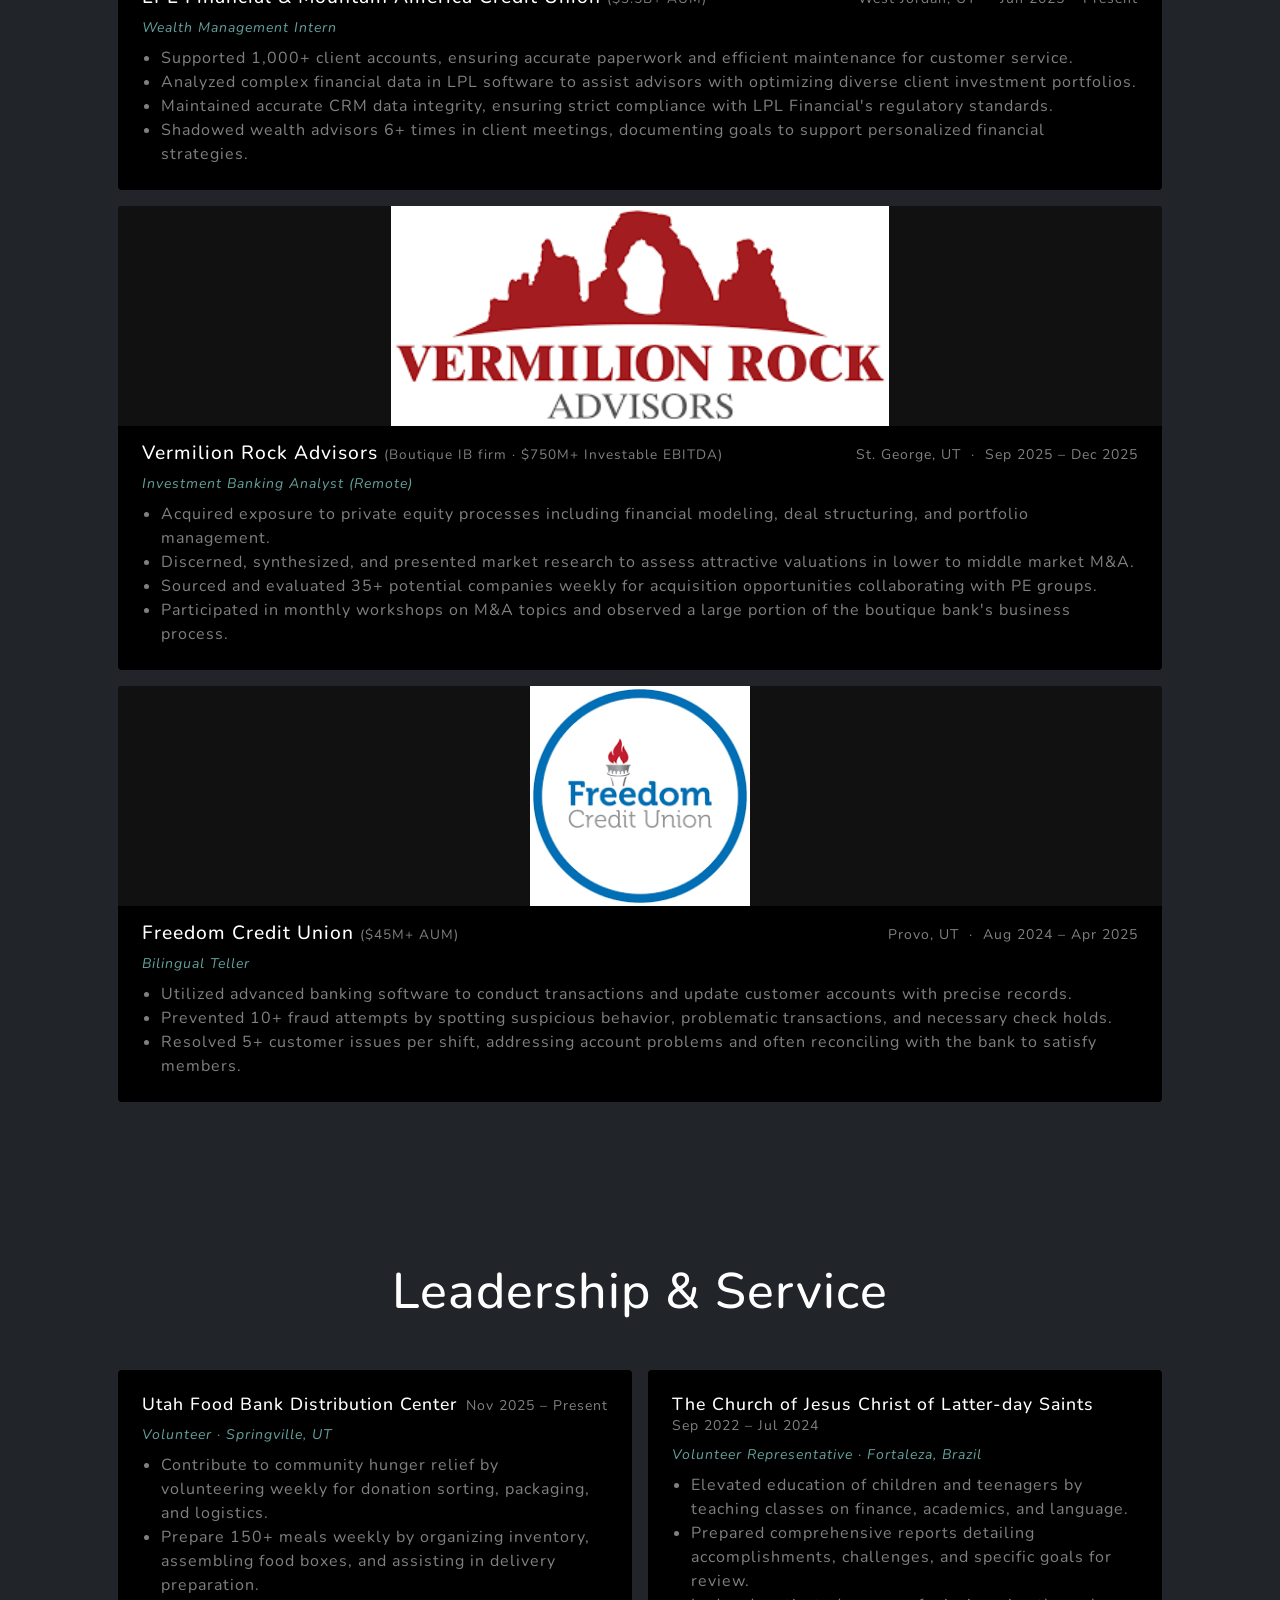
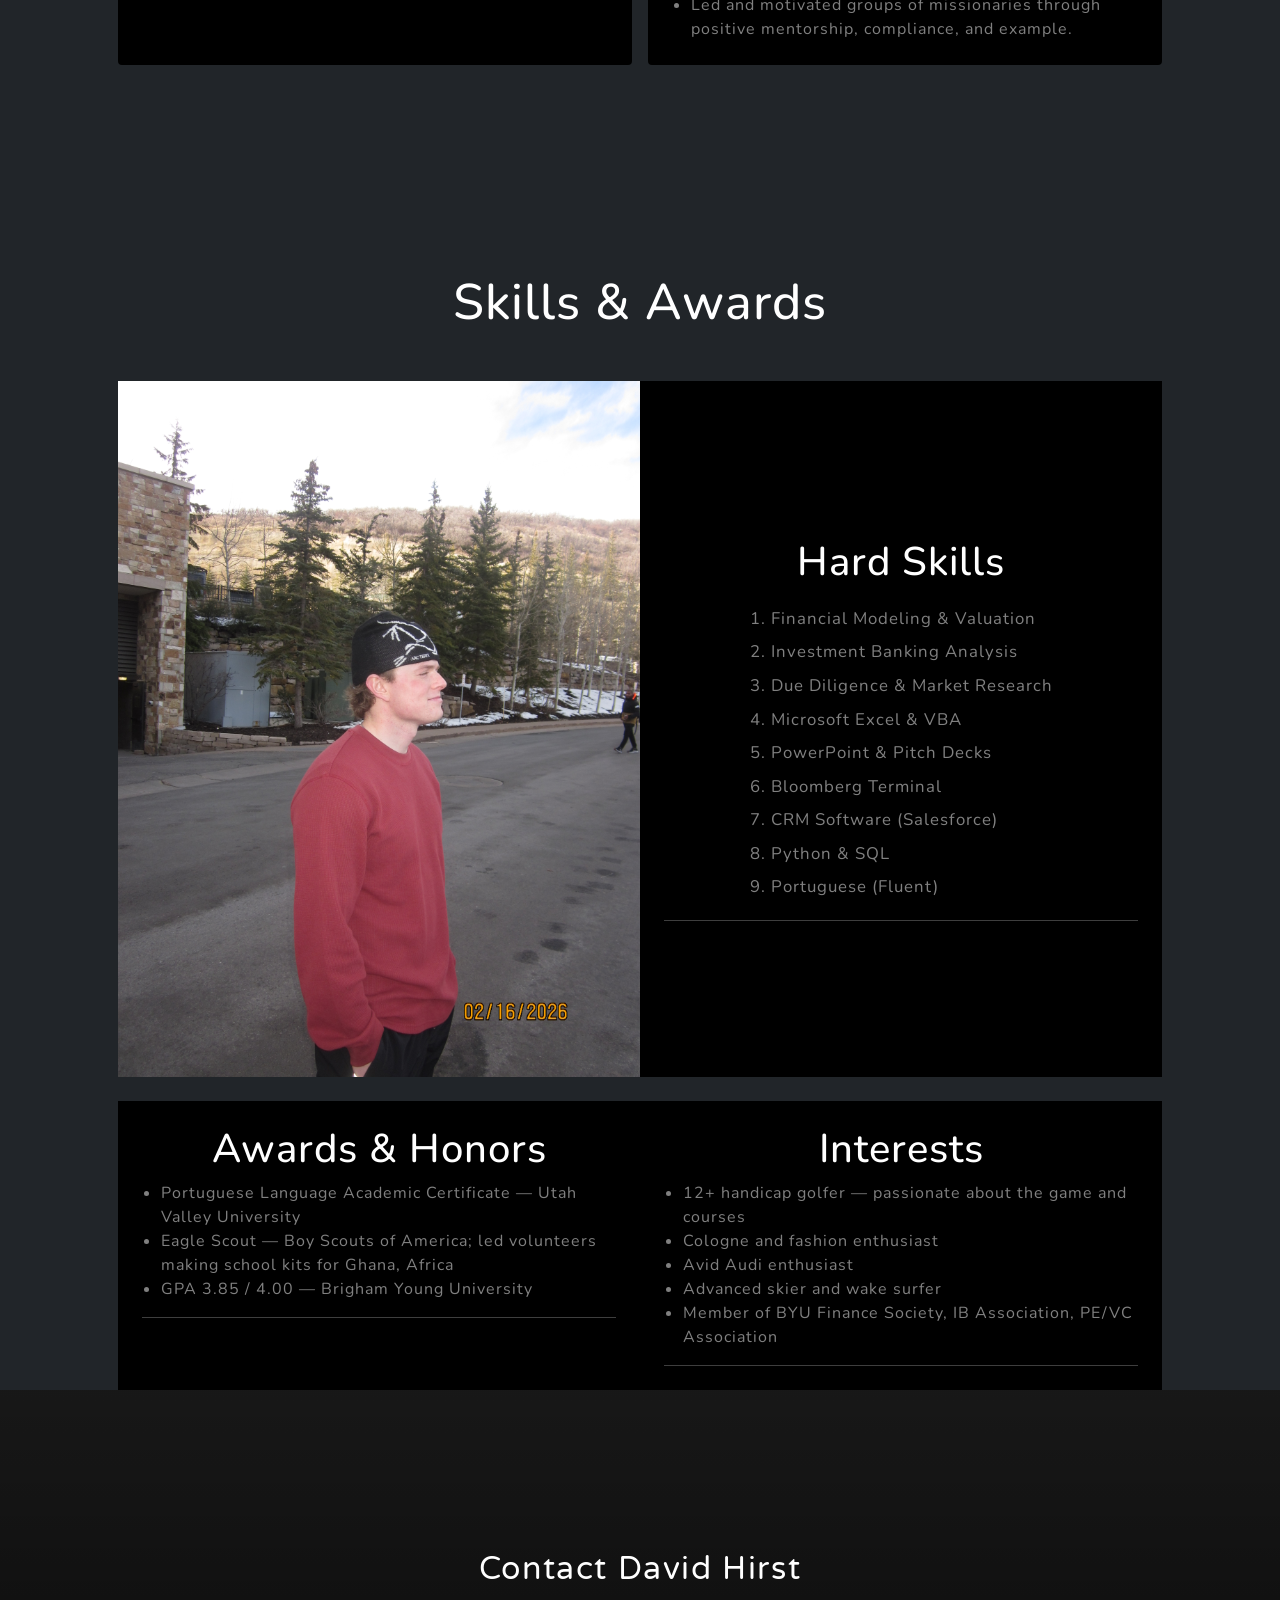
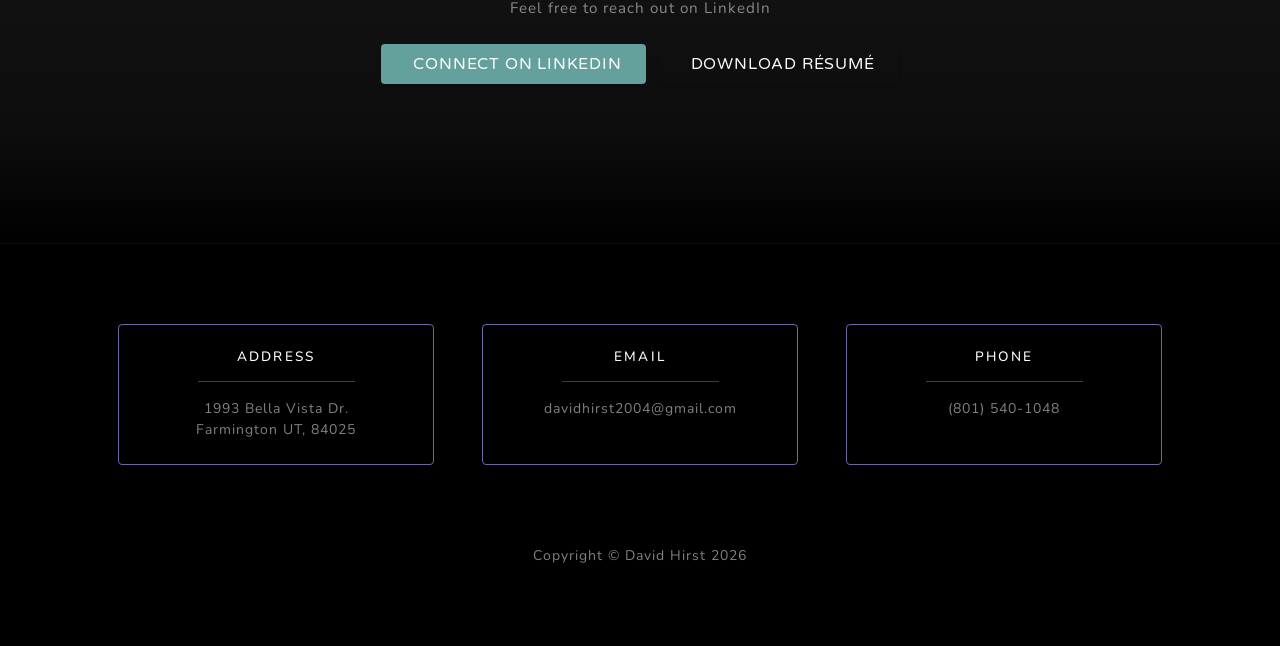
==== commit 900c44fd: "Match aboutme masthead style to homepage: gradient overlay, bold white text at bottom Co-Authored-By" ====
--- a/html/aboutme.html
+++ b/html/aboutme.html
@@ -41,13 +41,15 @@
         </nav>
 
         <!-- Masthead -->
-        <header class="masthead" style="background-image: url('../images/red ledges golf.jpeg')">
-            <div class="container px-4 px-lg-5 d-flex h-100 align-items-center justify-content-center">
+        <header class="masthead" style="background-image: url('../images/red ledges golf.jpeg'); background-position: center center; background-size: cover; position: relative;">
+            <!-- Dark gradient overlay matching home page style -->
+            <div style="position:absolute; inset:0; background: linear-gradient(to bottom, rgba(0,0,0,0.45) 0%, rgba(0,0,0,0.15) 50%, rgba(0,0,0,0.6) 100%);"></div>
+            <div class="container px-4 px-lg-5 d-flex h-100 align-items-end justify-content-center" style="position:relative; z-index:2; padding-bottom:4rem;">
                 <div class="text-center">
-                    <h1 class="mx-auto my-0 text-uppercase aboutmepadding">David R. Hirst</h1>
-                    <h2 class="text-white-50 mx-auto mt-2 mb-5" style="font-size:1.1rem;">Pre-Business · BYU · Finance &amp; Investment Banking</h2>
-                    <a class="btn btn-primary me-2" href="#edu">View Résumé</a>
-                    <a class="btn btn-outline-light" target="_blank" href="https://www.linkedin.com/in/davidrhirst/"><i class="fab fa-linkedin me-1"></i>LinkedIn</a>
+                    <h1 class="mx-auto my-0 text-uppercase" style="font-size:3.5rem; font-weight:800; letter-spacing:0.12em; color:#fff; text-shadow: 0 2px 12px rgba(0,0,0,0.5);">David R. Hirst</h1>
+                    <p class="mx-auto mt-3 mb-4" style="color:rgba(255,255,255,0.82); font-size:1rem; max-width:480px; font-style:italic; line-height:1.7;">Pre-Business · BYU · Finance &amp; Investment Banking</p>
+                    <a class="btn btn-primary me-2 px-4 py-2" href="#edu" style="letter-spacing:0.06em;">View Résumé</a>
+                    <a class="btn btn-outline-light px-4 py-2" target="_blank" href="https://www.linkedin.com/in/davidrhirst/" style="letter-spacing:0.06em;"><i class="fab fa-linkedin me-1"></i>LinkedIn</a>
                 </div>
             </div>
         </header>
--- a/styles/mystyles.css
+++ b/styles/mystyles.css
@@ -15,8 +15,8 @@
 
 .blacktext {
   --bs-text-opacity: 1;
-  color: #c8c8c8 !important;
-  font-size: 1.1rem;
+  color: #efefef !important;
+  font-size: 1.2rem;
   line-height: 1.9;
   letter-spacing: 0.01em;
   max-width: 680px;
@@ -35,9 +35,9 @@
 .livelife {
     font-family: 'Varela Round', sans-serif;
     font-size: 2.8rem;
-    font-weight: 400;
+    font-weight: 700;
     letter-spacing: 0.05em;
-    color: #00bcd4;
+    color: #ffffff;
     margin-bottom: 1.2rem;
 }
 
